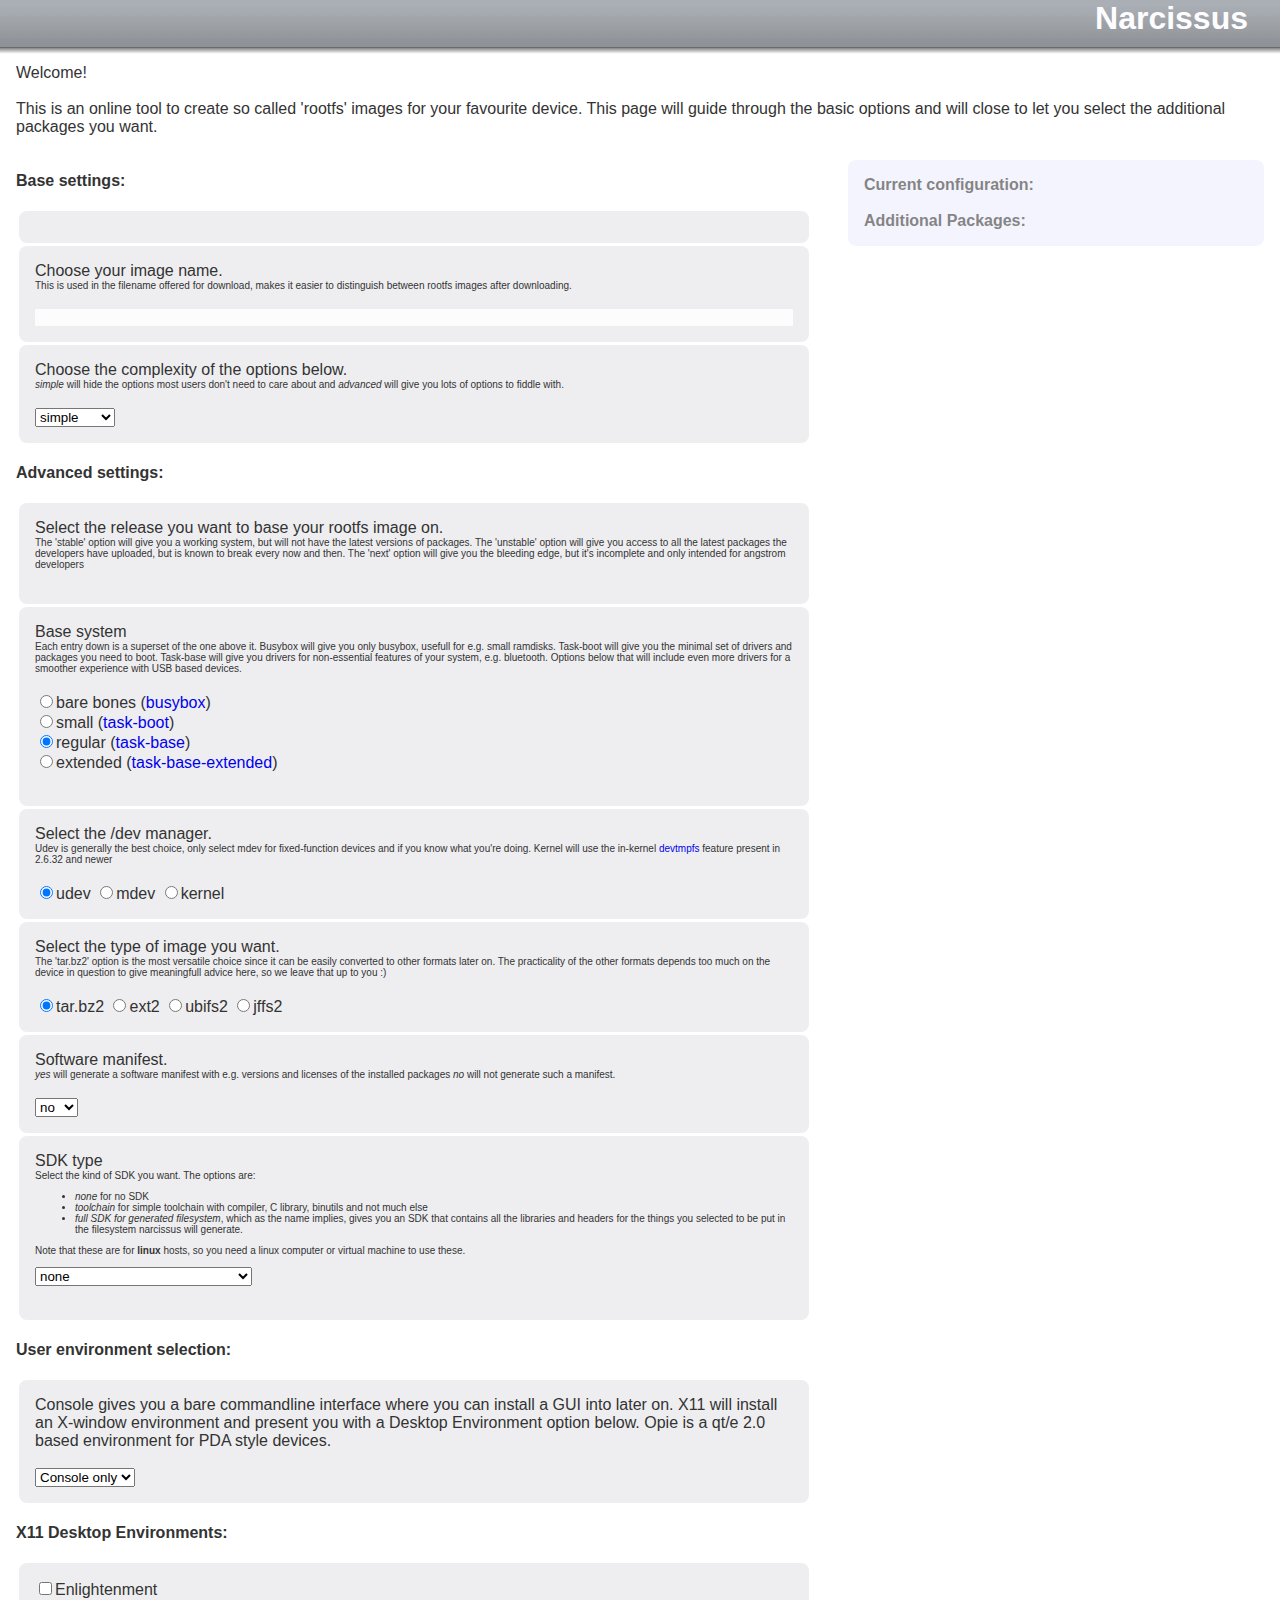
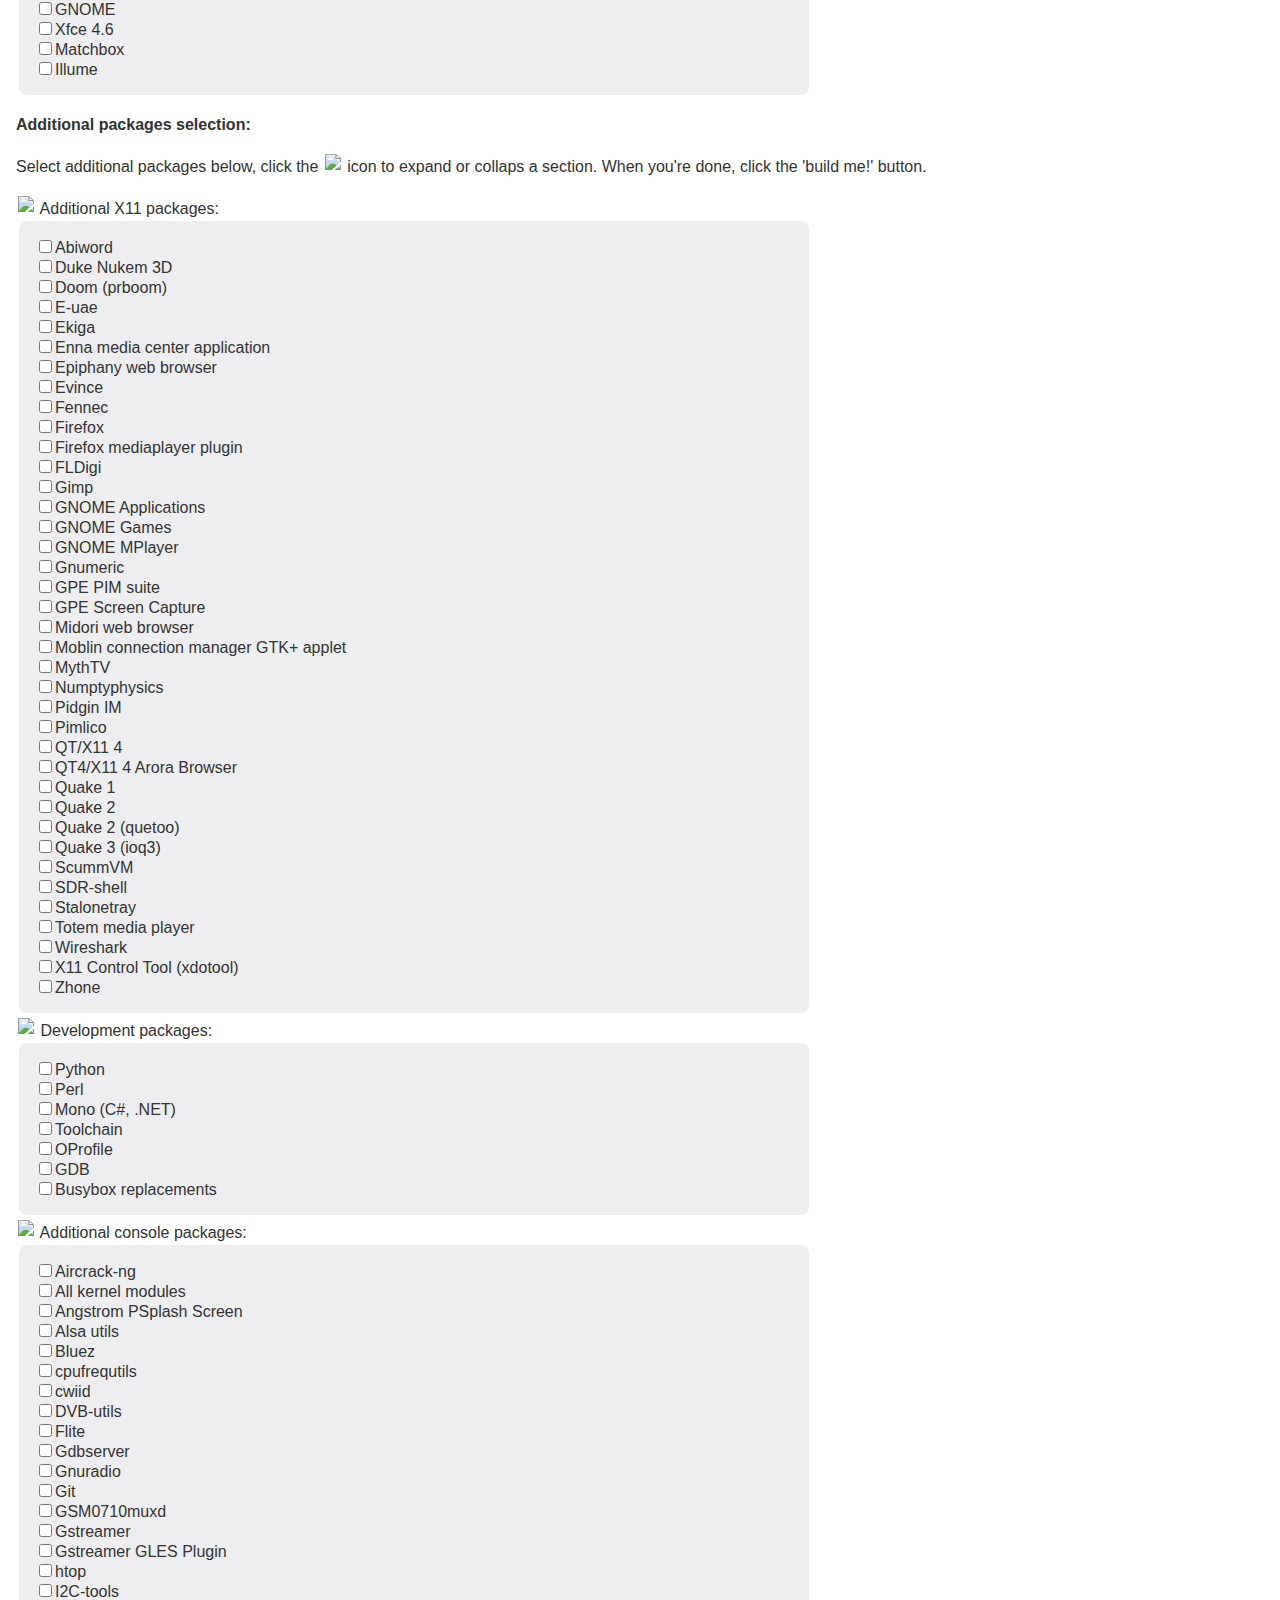
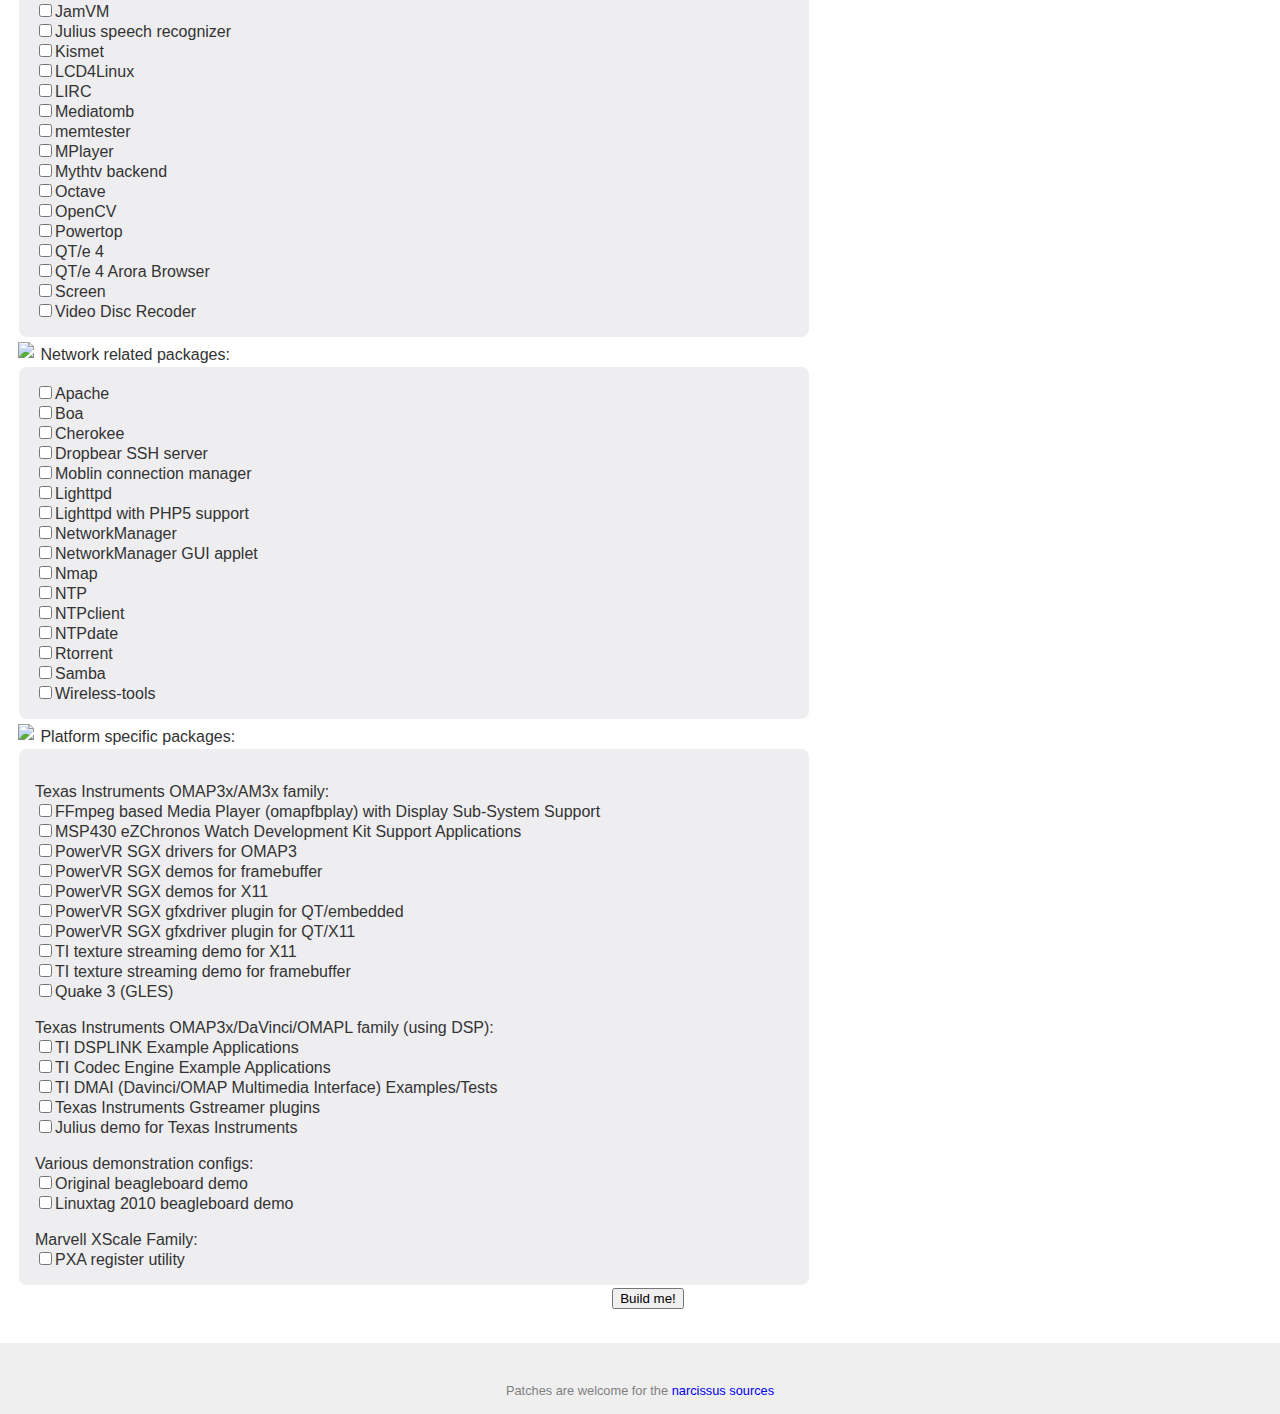
==== index.html @ 5f60667f "narcissus: Add xdotool and ti-msp430-chronos-apps, + include in demo image" ====
<html>
<head>
<link rel="stylesheet" type="text/css" title="dominion" href="css/dominion.css" media="screen" />

<title>Narcissus - Online image builder for the angstrom distribution</title>
<script language="javascript" type="text/javascript" src="scripts/js/MochiKit.js"></script>
<script language="javascript" type="text/javascript" src="scripts/js/narcissus.js"></script>
<script language="javascript" type="text/javascript" src="scripts/js/jquery-1.4.2.min.js"></script>
<script language="javascript" type="text/javascript" src="scripts/js/webtoolkit.md5.js"></script>

</head>
<body onLoad="initForm();"><div id="summary"></div><form name="entry_form" onsubmit="javascript:configureImage(); toggleVisibility('buildbutton'); return false">
	<div id="header"><h1>Narcissus</h1></div>
	<div class="wrapper">
	<div id="settings">
		<div id="welcomedialog">
			Welcome!<br/><br/>This is an online tool to create so called 'rootfs' images for your favourite device. This page will guide through the basic options and will close to let you select the additional packages you want.<br/><br/>
		</div>
		<br/><b>Base settings:</b><br/><br/>
		<div id="machinedialog" class="nblock">
		</div>
		<div id='imagename' class="nblock">
			Choose your image name.<br/><font size="-2">This is used in the filename offered for download, makes it easier to distinguish between rootfs images after downloading.</font><br/><br/>
			<input type="text" name="name" id="name" class="styledinput" onKeyUp="showValues();"/>
		</div>

		<div id="guru" class="nblock">
			Choose the complexity of the options below.<br/><font size="-2"><i>simple</i> will hide the options most users don't need to care about and <i>advanced</i> will give you lots of options to fiddle with.</font><br/><br/>
			<select name="guru" onChange="guruChange(this)">
				<option value="basic">simple</option>
				<option value="hard">advanced</option>
			</select>
		</div>

		<div id="expert">
		<br/><b>Advanced settings:</b><br/><br/>

			<div id="releasedialog" class="nblock">
				Select the release you want to base your rootfs image on.<br/><font size="-2">The 'stable' option will give you a working system, but will not have the latest versions of packages. The 'unstable' option will give you access to all the latest packages the developers have uploaded, but is known to break every now and then. The 'next' option will give you the bleeding edge, but it's incomplete and only intended for angstrom developers</font><br/><br/>
				<div id="releaseconfig"></div>
			</div>
			<div id="basesystemdialog" class="nblock">
				Base system<br/> <font size="-2">Each entry down is a superset of the one above it. Busybox will give you only busybox, usefull for e.g. small ramdisks. Task-boot will give you the minimal set of drivers and packages you need to boot. Task-base will give you drivers for non-essential features of your system, e.g. bluetooth. Options below that will include even more drivers for a smoother experience with USB based devices.</font><br/><br/>
                <input type="radio" name="pkg" value="busybox">bare bones (<a href='http://www.angstrom-distribution.org/repo/?pkgname=busybox' target='foo'>busybox</a>)<br/>
                <input type="radio" name="pkg" value="task-boot">small (<a href='http://www.angstrom-distribution.org/repo/?pkgname=task-boot' target='foo'>task-boot</a>)<br/>
                <input type="radio" name="pkg" value="task-base" checked="checked">regular (<a href='http://www.angstrom-distribution.org/repo/?pkgname=task-base' target='foo'>task-base</a>)<br/>
                <input type="radio" name="pkg" value="task-base-extended">extended (<a href='http://www.angstrom-distribution.org/repo/?pkgname=task-base-extended' target='foo'>task-base-extended</a>)<br/>
                <br/>
			</div>

			<div id='devman' class="nblock">
				Select the /dev manager.<br/><font size="-2">Udev is generally the best choice, only select mdev for fixed-function devices and if you know what you're doing. Kernel will use the in-kernel <a href='http://lwn.net/Articles/330985/'>devtmpfs</a> feature present in 2.6.32 and newer</font><br/><br/>
				<input name="devmanager" type="radio" checked="checked" value="udev">udev
				<input name="devmanager" type="radio" value="busybox-mdev">mdev
				<input name="devmanager" type="radio" value=" ">kernel
				<br/>
			</div>

			<div id='imagetypebox' class="nblock">
                Select the type of image you want.<br/><font size="-2">The 'tar.bz2' option is the most versatile choice since it can be easily converted to other formats later on. The practicality of the other formats depends too much on the device in question to give meaningfull advice here, so we leave that up to you :)</font><br/><br/>
				<input name="imagetype" type="radio" checked="checked" value="tbz2">tar.bz2
				<input name="imagetype" type="radio" value="ext2">ext2
				<input name="imagetype" type="radio" value="ubifs">ubifs2
				<input name="imagetype" type="radio" value="jffs2">jffs2
				<br/>
			</div>

			<div id="manifestchoice" class="nblock">
			Software manifest.<br/><font size="-2"><i>yes</i> will generate a software manifest with e.g. versions and licenses of the installed packages <i>no</i> will not generate such a manifest.</font><br/><br/>
			<select name="manifest">
				<option value="no">no</option>
				<option value="yes">yes</option>
			</select>
			</div>
            
            <div id="sdk" class="nblock">
            SDK type<br/>
            <font size="-2">Select the kind of SDK you want. The options are:
                <ul><li><i>none</i> for no SDK</li>
                    <li><i>toolchain</i> for simple toolchain with compiler, C library, binutils and not much else</li>
                    <li><i>full SDK for generated filesystem</i>, which as the name implies, gives you an SDK that contains all the libraries and headers for the things you selected to be put in the filesystem narcissus will generate.</li>
                </ul>Note that these are for <b>linux</b> hosts, so you need a linux computer or virtual machine to use these.<br/><br/></font>
            <select name="SDK" onChange="sdkChange(this)">
				<option value="no">none</option>
				<option value="toolchain">simple toolchain</option>
                <option value="sdk">full SDK for generated filesystem</option>
			</select><br/><br/>
            <div id="sdkhost" style="display:none">
                SDK hostsystem<br/><font size="-2">Select the host system the SDK is going to run on, currenly only Intel (and AMD, VIA, etc) architectures are supported. If you are unsure, choose the 32bit option.</font><br/><br/>
                <select name="sdkarch">
                    <option value="intel32">32bit Intel</option>
                    <option value="intel64">64bit Intel</option>
                </select>
            </div>
            </div>
			
		</div>

	</div>

<div id="packageblock">
		<div id='environment'>
			<br/><b>User environment selection:</b><br/><br/>
			<div class="nblock">Console gives you a bare commandline interface where you can install a GUI into later on. X11 will install an X-window environment and present you with a Desktop Environment option below. Opie is a qt/e 2.0 based environment for PDA style devices.<br/><br/>
			<select name="environment" onChange="environmentChange(this)">
				<option value="">Console only</option>
				<option value="">X11</option>
				<option value="task-opie-base task-opie-base-applets task-opie-base-inputmethods task-opie-base-apps task-opie-base-settings task-opie-base-decorations task-opie-base-styles task-opie-base-pim task-opie-extra-settings task-opie-bluetooth task-opie-irda">Opie</option>
			</select>
			</div>
			<div id='x11_wm_block'>
				<br/><b>X11 Desktop Environments:</b><br/><br/>
				<div  class="nblock">
					<input type="checkbox" name="wm" value="angstrom-x11-base-depends angstrom-gpe-task-base e-wm e-wm-config-standard e-wm-config-default">Enlightenment<br/>
					<input type="checkbox" name="wm" value="angstrom-task-gnome shadow bash">GNOME<br/>
					<input type="checkbox" name="wm" value="task-xfce46-base task-xfce46-extras shadow">Xfce 4.6<br/>
					<input type="checkbox" name="wm" value="angstrom-x11-base-depends angstrom-gpe-task-base">Matchbox<br/>
					<input type="checkbox" name="wm" value="angstrom-x11-base-depends angstrom-gpe-task-base e-wm e-wm-config-illume">Illume<br/>
				</div>
			</div>
		</div>
		
<br/><b>Additional packages selection:</b><br/><br/>
	Select additional packages below, click the <img src='img/expand.gif'> icon to expand or collaps a section. When you're done, click the 'build me!' button.<br/>

	<br/>
	<div id='x11_packages_block'>
	<img src='img/expand.gif' onClick="toggleVisibility('x11_packages');"> Additional X11 packages:<br/>
		<div id='x11_packages' class="nblock">
			<input type="checkbox" name="x11_packages" value="abiword">Abiword<br/>
			<input type="checkbox" name="x11_packages" value="duke3d">Duke Nukem 3D<br/>
			<input type="checkbox" name="x11_packages" value="prboom">Doom (prboom)<br/>
			<input type="checkbox" name="x11_packages" value="e-uae">E-uae<br/>
			<input type="checkbox" name="x11_packages" value="ekiga">Ekiga<br/>
			<input type="checkbox" name="x11_packages" value="enna">Enna media center application<br/>
			<input type="checkbox" name="x11_packages" value="epiphany">Epiphany web browser<br/>
			<input type="checkbox" name="x11_packages" value="evince">Evince<br/>
			<input type="checkbox" name="x11_packages" value="fennec">Fennec<br/>
			<input type="checkbox" name="x11_packages" value="firefox">Firefox<br/>
			<input type="checkbox" name="x11_packages" value="gecko-mediaplayer-firefox-hack">Firefox mediaplayer plugin<br/>
			<input type="checkbox" name="x11_packages" value="fldigi">FLDigi<br/>
			<input type="checkbox" name="x11_packages" value="gimp">Gimp<br/>
			<input type="checkbox" name="x11_packages" value="task-gnome-apps">GNOME Applications<br/>
			<input type="checkbox" name="x11_packages" value="gnome-games">GNOME Games<br/>
			<input type="checkbox" name="x11_packages" value="gnome-mplayer">GNOME MPlayer<br/>	
			<input type="checkbox" name="x11_packages" value="gnumeric">Gnumeric<br/>
			<input type="checkbox" name="x11_packages" value="task-gpe-pim">GPE PIM suite<br/>
			<input type="checkbox" name="x11_packages" value="gpe-scap">GPE Screen Capture<br/>
			<input type="checkbox" name="x11_packages" value="midori">Midori web browser<br/>
			<input type="checkbox" name="x11_packages" value="connman-gnome">Moblin connection manager GTK+ applet<br/>
			<input type="checkbox" name="x11_packages" value="mythtv mythtv-frontend">MythTV<br/>
			<input type="checkbox" name="x11_packages" value="numptyphysics">Numptyphysics<br/>
			<input type="checkbox" name="x11_packages" value="pidgin">Pidgin IM<br/>
			<input type="checkbox" name="x11_packages" value="contacts dates tasks">Pimlico<br/>
			<input type="checkbox" name="x11_packages" value="qt4-demos qt4-plugin-imageformat-jpeg qt4-plugin-imageformat-svg">QT/X11 4<br/>
			<input type="checkbox" name="x11_packages" value="arora">QT4/X11 4 Arora Browser<br/>
			<input type="checkbox" name="x11_packages" value="sdlquake">Quake 1<br/>
			<input type="checkbox" name="x11_packages" value="quake2">Quake 2<br/>
			<input type="checkbox" name="x11_packages" value="quetoo">Quake 2 (quetoo)<br/>
			<input type="checkbox" name="x11_packages" value="ioquake3">Quake 3 (ioq3)<br/>
			<input type="checkbox" name="x11_packages" value="scummvm">ScummVM<br/>
			<input type="checkbox" name="x11_packages" value="sdrshell">SDR-shell<br/>
			<input type="checkbox" name="x11_packages" value="stalonetray">Stalonetray<br/>
			<input type="checkbox" name="x11_packages" value="totem">Totem media player<br/>
			<input type="checkbox" name="x11_packages" value="wireshark">Wireshark<br/>
			<input type="checkbox" name="x11_packages" value="xdotool">X11 Control Tool (xdotool)<br/>
			<input type="checkbox" name="x11_packages" value="zhone frameworkd">Zhone<br/>
		</div>
	</div>

	<img src='img/expand.gif' onClick="toggleVisibility('devel');"> Development packages:<br/>
	<div id='devel' class="nblock">
		<input type="checkbox" name="devel" value="python-core python-modules">Python<br/>
		<input type="checkbox" name="devel" value="perl perl-modules">Perl<br/>
		<input type="checkbox" name="devel" value="mono mono-mcs">Mono (C#, .NET)<br/>
		<input type="checkbox" name="devel" value="task-native-sdk">Toolchain<br/>
		<input type="checkbox" name="devel" value="oprofile">OProfile<br/>
		<input type="checkbox" name="devel" value="gdb gdbserver">GDB<br/>
		<input type="checkbox" name="devel" value="task-proper-tools">Busybox replacements<br/>
	</div>

	<img src='img/expand.gif' onClick="toggleVisibility('console_packages');"> Additional console packages:<br/>
	<div id='console_packages' class="nblock">
		<input type="checkbox" name="console_packages" value="aircrack-ng">Aircrack-ng<br/>
		<input type="checkbox" name="console_packages" value="kernel-modules">All kernel modules<br/>
		<input type="checkbox" name="console_packages" value="psplash-angstrom">Angstrom PSplash Screen<br/>
		<input type="checkbox" name="console_packages" value="alsa-utils-alsamixer alsa-utils-aplay alsa-utils-amixer alsa-utils-aconnect alsa-utils-iecset alsa-utils-speakertest alsa-utils-aseqnet alsa-utils-aseqdump alsa-utils-alsaconf alsa-utils-alsactl">Alsa utils<br/>
		<input type="checkbox" name="console_packages" value="bluez-utils">Bluez<br/>
		<input type="checkbox" name="console_packages" value="cpufrequtils">cpufrequtils<br/>
		<input type="checkbox" name="console_packages" value="cwiid">cwiid<br/>
		<input type="checkbox" name="console_packages" value="dvb-azap dvb-tzap dvb-czap dvb-szap dvb-scan wscan dvbstream dvbtune">DVB-utils<br/>
		<input type="checkbox" name="console_packages" value="flite libflite-cmu-us-kal1">Flite<br/>
		<input type="checkbox" name="console_packages" value="gdbserver">Gdbserver<br/>
		<input type="checkbox" name="console_packages" value="gnuradio">Gnuradio<br/>
		<input type="checkbox" name="console_packages" value="git">Git<br/>
		<input type="checkbox" name="console_packages" value="gsm0710muxd">GSM0710muxd<br/>
		<input type="checkbox" name="console_packages" value="gst-plugins-bad-meta gst-plugins-base-meta gst-plugins-good-meta gst-plugins-ugly-meta ">Gstreamer<br/>
		<input type="checkbox" name="console_packages" value="gst-plugin-gles">Gstreamer GLES Plugin<br/>
		<input type="checkbox" name="console_packages" value="htop">htop<br/>
		<input type="checkbox" name="console_packages" value="i2c-tools">I2C-tools<br/>
		<input type="checkbox" name="console_packages" value="jamvm">JamVM<br/>
		<input type="checkbox" name="console_packages" value="julius">Julius speech recognizer<br/>
		<input type="checkbox" name="console_packages" value="kismet">Kismet<br/>
		<input type="checkbox" name="console_packages" value="lcd4linux">LCD4Linux<br/>
		<input type="checkbox" name="console_packages" value="lirc">LIRC<br/>
		<input type="checkbox" name="console_packages" value="mediatomb">Mediatomb<br/>
		<input type="checkbox" name="console_packages" value="memtester">memtester<br/>
		<input type="checkbox" name="console_packages" value="mplayer">MPlayer<br/>
		<input type="checkbox" name="console_packages" value="mythtv-backend">Mythtv backend<br/>
		<input type="checkbox" name="console_packages" value="octave">Octave<br/>
		<input type="checkbox" name="console_packages" value="opencv-samples">OpenCV<br/>
		<input type="checkbox" name="console_packages" value="powertop">Powertop<br/>
		<input type="checkbox" name="console_packages" value="qt4-embedded-demos qt4-embedded-plugin-gfxdriver-gfxvnc qt4-embedded-plugin-gfxdriver-gfxtransformed qt4-embedded qt4-embedded-fonts qt4-embedded-plugin-imageformat-svg qt4-embedded-plugin-imageformat-jpeg">QT/e 4<br/>
		<input type="checkbox" name="console_packages" value="arora-e">QT/e 4 Arora Browser<br/>
		<input type="checkbox" name="console_packages" value="screen">Screen<br/>
		<input type="checkbox" name="console_packages" value="vdr">Video Disc Recoder<br/>
	</div>

	<img src='img/expand.gif' onClick="toggleVisibility('network_packages');"> Network related packages:<br/>
	<div id='network_packages' class="nblock">
		<input type="checkbox" name="network_packages" value="apache2">Apache<br/>
		<input type="checkbox" name="network_packages" value="boa">Boa<br/>
		<input type="checkbox" name="network_packages" value="cherokee">Cherokee<br/>
		<input type="checkbox" name="network_packages" value="dropbear">Dropbear SSH server<br/>
		<input type="checkbox" name="network_packages" value="connman">Moblin connection manager<br/>
		<input type="checkbox" name="network_packages" value="lighttpd">Lighttpd<br/>
		<input type="checkbox" name="network_packages" value="lighttpd lighttpd-module-fastcgi php-cgi">Lighttpd with PHP5 support<br/>
		<input type="checkbox" name="network_packages" value="networkmanager networkmanager-openvpn">NetworkManager<br/>
		<input type="checkbox" name="network_packages" value="network-manager-applet">NetworkManager GUI applet<br/>
		<input type="checkbox" name="network_packages" value="nmap">Nmap<br/>
		<input type="checkbox" name="network_packages" value="ntp">NTP<br/>
		<input type="checkbox" name="network_packages" value="ntpclient">NTPclient<br/>
		<input type="checkbox" name="network_packages" value="ntpdate">NTPdate<br/>
		<input type="checkbox" name="network_packages" value="rtorrent">Rtorrent<br/>
		<input type="checkbox" name="network_packages" value="samba">Samba<br/>
		<input type="checkbox" name="network_packages" value="wireless-tools">Wireless-tools<br/>
	</div>

	<img src='img/expand.gif' onClick="toggleVisibility('platform_packages');"> Platform specific packages:<br/>
	<div id='platform_packages' class="nblock">

	<br/>Texas Instruments OMAP3x/AM3x family:<br/>
		<input type="checkbox" name="platform_packages" value="omapfbplay">FFmpeg based Media Player (omapfbplay) with Display Sub-System Support<br/>
		<input type="checkbox" name="platform_packages" value="ti-msp430-chronos-apps">MSP430 eZChronos Watch Development Kit Support Applications<br/>
		<input type="checkbox" name="platform_packages" value="libgles-omap3">PowerVR SGX drivers for OMAP3<br/>
		<input type="checkbox" name="platform_packages" value="libgles-omap3-rawdemos">PowerVR SGX demos for framebuffer<br/>
		<input type="checkbox" name="platform_packages" value="libgles-omap3-x11demos">PowerVR SGX demos for X11<br/>
		<input type="checkbox" name="platform_packages" value="qt4-embedded-plugin-gfxdriver-gfxpvregl">PowerVR SGX gfxdriver plugin for QT/embedded<br/>
		<input type="checkbox" name="platform_packages" value="qt4-plugin-graphicssystems-glgraphicssystem">PowerVR SGX gfxdriver plugin for QT/X11<br/>
		<input type="checkbox" name="platform_packages" value="bc-cube-x11">TI texture streaming demo for X11<br/>
		<input type="checkbox" name="platform_packages" value="bc-cube-fb">TI texture streaming demo for framebuffer<br/>
		<input type="checkbox" name="platform_packages" value="quake3-pandora-gles libgles-omap3">Quake 3 (GLES)<br/>

	<br/>Texas Instruments OMAP3x/DaVinci/OMAPL family (using DSP):<br/>
		<input type="checkbox" name="platform_packages" value="ti-dsplink-examples">TI DSPLINK Example Applications<br/>
		<input type="checkbox" name="platform_packages" value="ti-codec-engine-examples">TI Codec Engine Example Applications<br/>
		<input type="checkbox" name="platform_packages" value="ti-dmai-apps ti-dmai-tests">TI DMAI (Davinci/OMAP Multimedia Interface) Examples/Tests<br/>
		<input type="checkbox" name="platform_packages" value="gstreamer-ti">Texas Instruments Gstreamer plugins<br/>
		<input type="checkbox" name="platform_packages" value="ti-julius-demo">Julius demo for Texas Instruments<br/>

	<br/>Various demonstration configs:<br/>
		<input type="checkbox" name="platform_packages" value="task-beagleboard-demo psplash-angstrom">Original beagleboard demo<br/>
		<input type="checkbox" name="platform_packages" value="shadow bash psplash-angstrom task-base-extended angstrom-task-gnome gstreamer-ti libgles-omap3-x11wsegl bc-cube-x11 mplayer omapfbplay cpufrequtils htop powertop ntpdate libgles-omap3-x11demos abiword gnumeric epiphany memtester kernel-modules epiphany midori firefox gnome-mplayer gecko-mediaplayer-firefox-hack gpe-scap gst-plugin-gles alsa-utils-alsamixer alsa-utils-aplay alsa-utils-amixer alsa-utils-aconnect alsa-utils-iecset alsa-utils-speakertest alsa-utils-aseqnet alsa-utils-aseqdump alsa-utils-alsaconf alsa-utils-alsactl ti-msp430-chronos-apps">Linuxtag 2010 beagleboard demo<br/>

	<br/>Marvell XScale Family:<br/>
		<input type="checkbox" name="platform_packages" value="pxaregs">PXA register utility<br/>

	</div>

</div>

<div id="buildbutton">
<center><input type="submit" value="Build me!"/></center></form>
</div>

<div class="summaryblock">
	<b>Current configuration:</b><br/>
	<span id="results"></span><br/>
	<b>Additional Packages:</b><br/><span id="additional_packages"></span>
</div>

<br clear='all'/>
<div id="beverage"></div>
<div id="pkg_progress"></div>
<div id="image_link"></div>
<div id="configure_progress"></div>
<div id="image_progress"></div>
<div id="imgstatus"></div>
<div class="push"></div>
</div>
<div id="footer"><br/><br/>Patches are welcome for the <a href="http://gitorious.org/angstrom/narcissus">narcissus sources</a><br/></div>
</body>

<script>
$(":checkbox, :radio").click(showValues);
$("select").change(showValues);
//showValues();
</script>

</html>
---- css/dominion.css ----
html, body
{
  margin: 0;
  padding: 0;
  background-color: #ffffff;
  font-family: verdana, helvetica, sans-serif;
  color: #333333;
}

a {
	text-decoration: none;
}

div.code {
	border: 1px dotted #7893a9;
	margin: 2px;
	padding: 2px;
	background: #eeeeee;
	white-space: pre;
	width:99%;
	clear: both;
}

h3 {
  	font-size: 14px;
  	padding: 0px 5px;
  	background-color: #7893a9;
} 

img {
	border: none;
	padding: 2px;
}

span.next {
	float: right;
} 
  
span.last {
	float: left;
}
div.spacer {
	clear: both;
	padding: 2px;
}

/* Z-index of #mask must lower than #boxes .window */
#mask {
  position:absolute;
  z-index:9000;
  background-color:#000;
  display:none;
}
  
#boxes .window {
  position:absolute;
  display:none;
  z-index:9001;
  padding:20px;
}


/* Customize your modal window here, you can add background image too */
#boxes #dialog {
  background-color:#fff;
}

#beneden {
  	position: absolute;
	bottom: 10;
}

div.nblock {
    margin: 3px;
    padding: 1em;
    background: #eeeef0;
    width: 60%;
    clear: left;
    -moz-border-radius-topleft: 8px;
    -webkit-border-top-left-radius: 8px;
    -moz-border-radius-topright: 8px;
    -webkit-border-top-right-radius: 8px;
    -moz-border-radius-bottomleft: 8px;
    -webkit-border-bottom-left-radius: 8px;
    -moz-border-radius-bottomright: 8px;
    -webkit-border-bottom-right-radius: 8px;
}

.styledinput {
    border: none 0px transparent;
    rbackground-color:transparent;
    width: 100%;
    _display:inline;
    opacity: 0.8;
}

div.summaryblock {
    position: absolute;
    right: 1em;
    top: 10em; 
    padding: 1em;
    background: #eeeeff;
    width: 30%;
    clear: left;
    -moz-border-radius-topleft: 8px;
    -webkit-border-top-left-radius: 8px;
    -moz-border-radius-topright: 8px;
    -webkit-border-top-right-radius: 8px;
    -moz-border-radius-bottomleft: 8px;
    -webkit-border-bottom-left-radius: 8px;
    -moz-border-radius-bottomright: 8px;
    -webkit-border-bottom-right-radius: 8px;
    opacity: 0.6;
}

#header
{
  background-image: url("images/top-bg.png");
  background-repeat: repeat-x;
  margin: 0;
  padding: 0;
  height: 64px;
  overflow: hidden;
}

#header h1
{
  text-align: right;
  margin: 0;
  color: #fdfdff;
  text-shadow: #000 2px 2px -5px;
  padding-right: 1em;
}

#footer
{
  text-align: center;
  font-size: 0.8em;
  clear: both;
  color: grey;
  background:#efefef;
  padding: 10px;
  margin-bottom: -16px;
  height: 4em;
}

.wrapper {
    min-height: 100%;
    height: auto !important;
    height: 100%;
    margin: 0 auto -4em; /* the bottom margin is the negative value of the footer's height */
	padding-left: 1em;
}

.push {
  height: 4em;
}
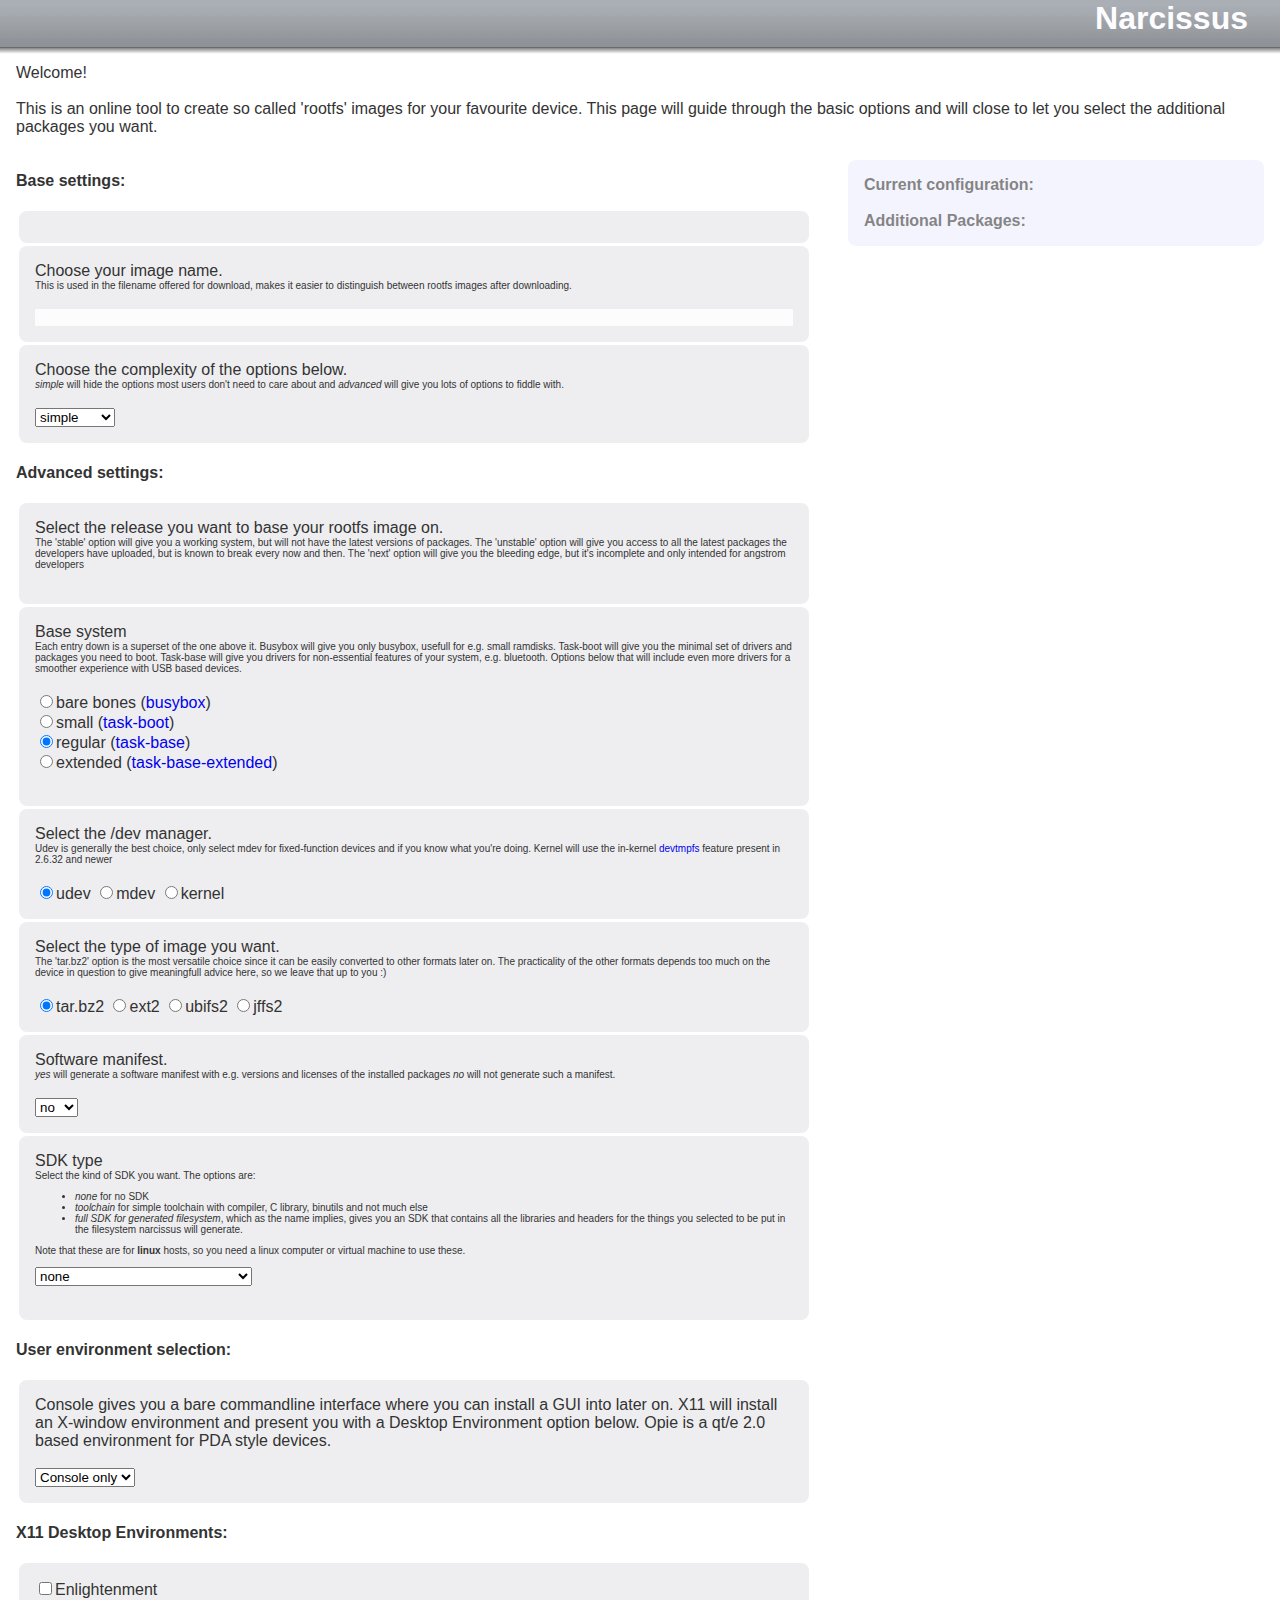
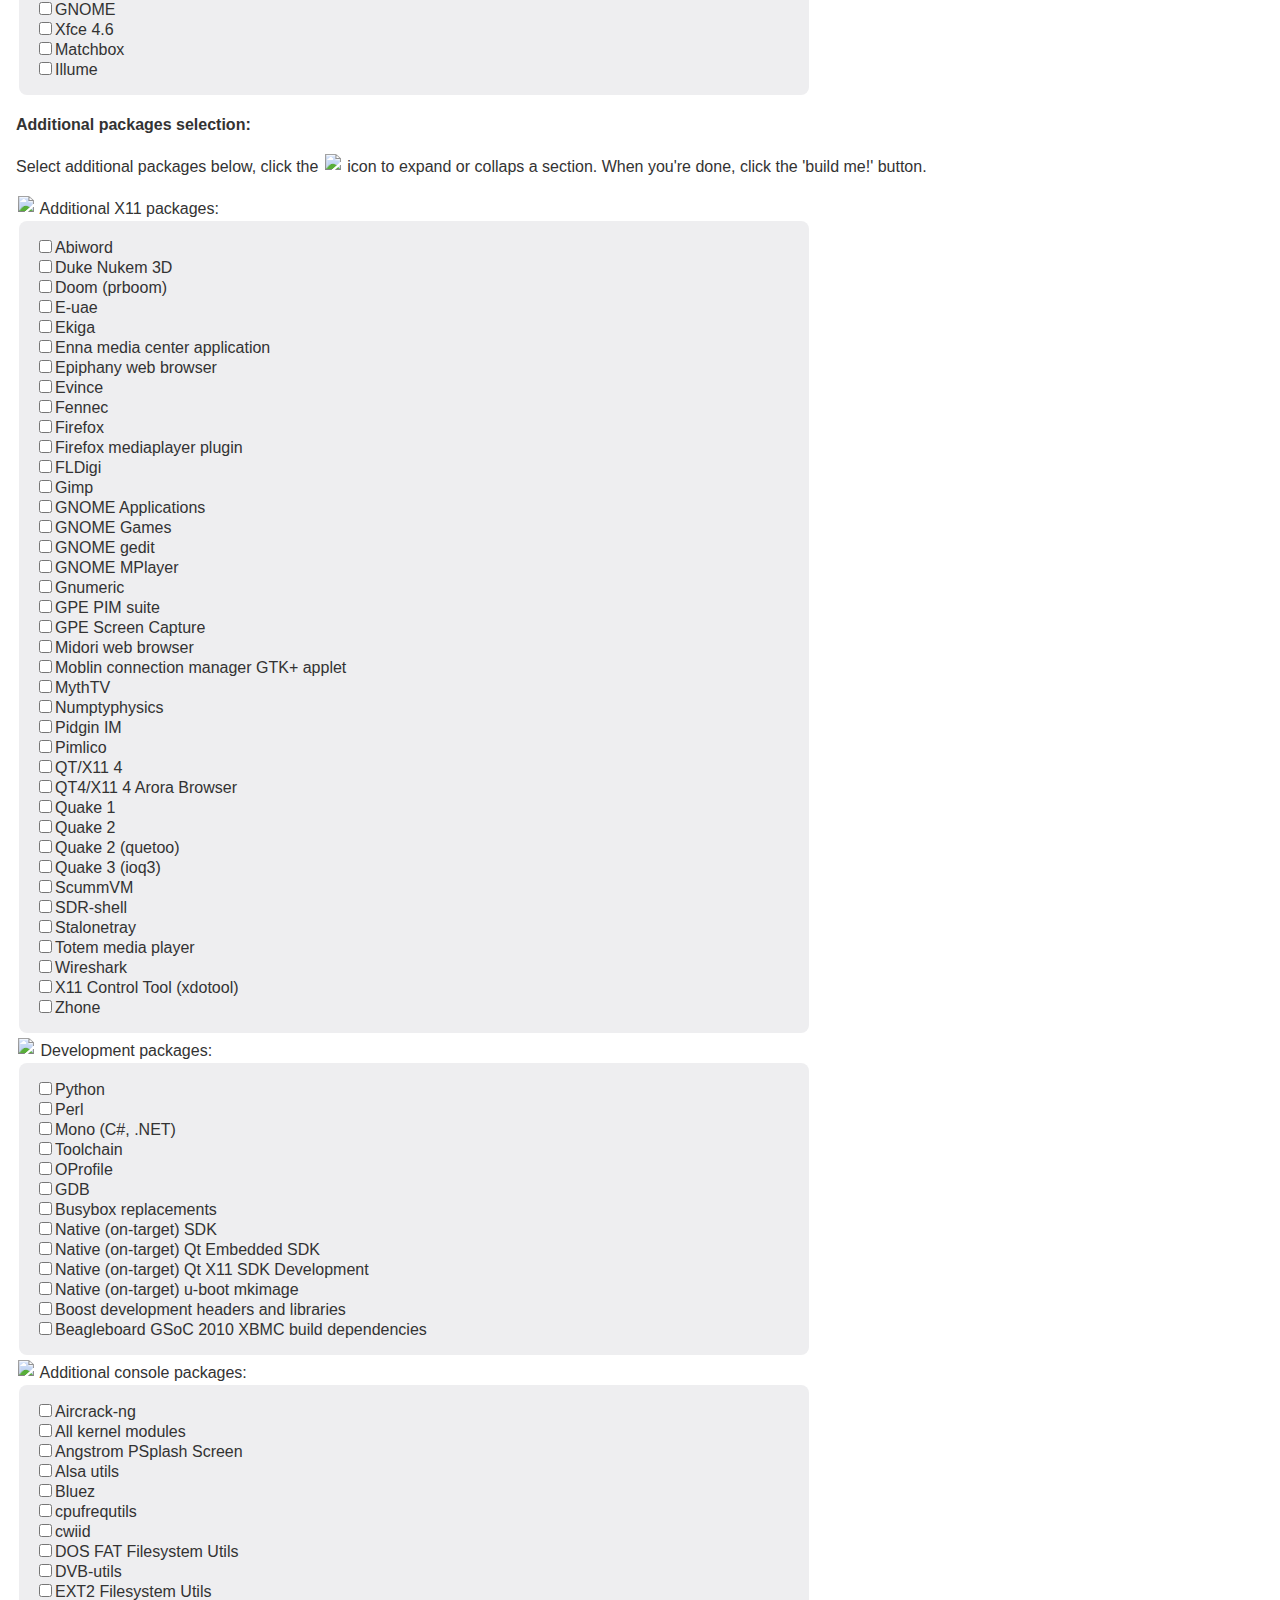
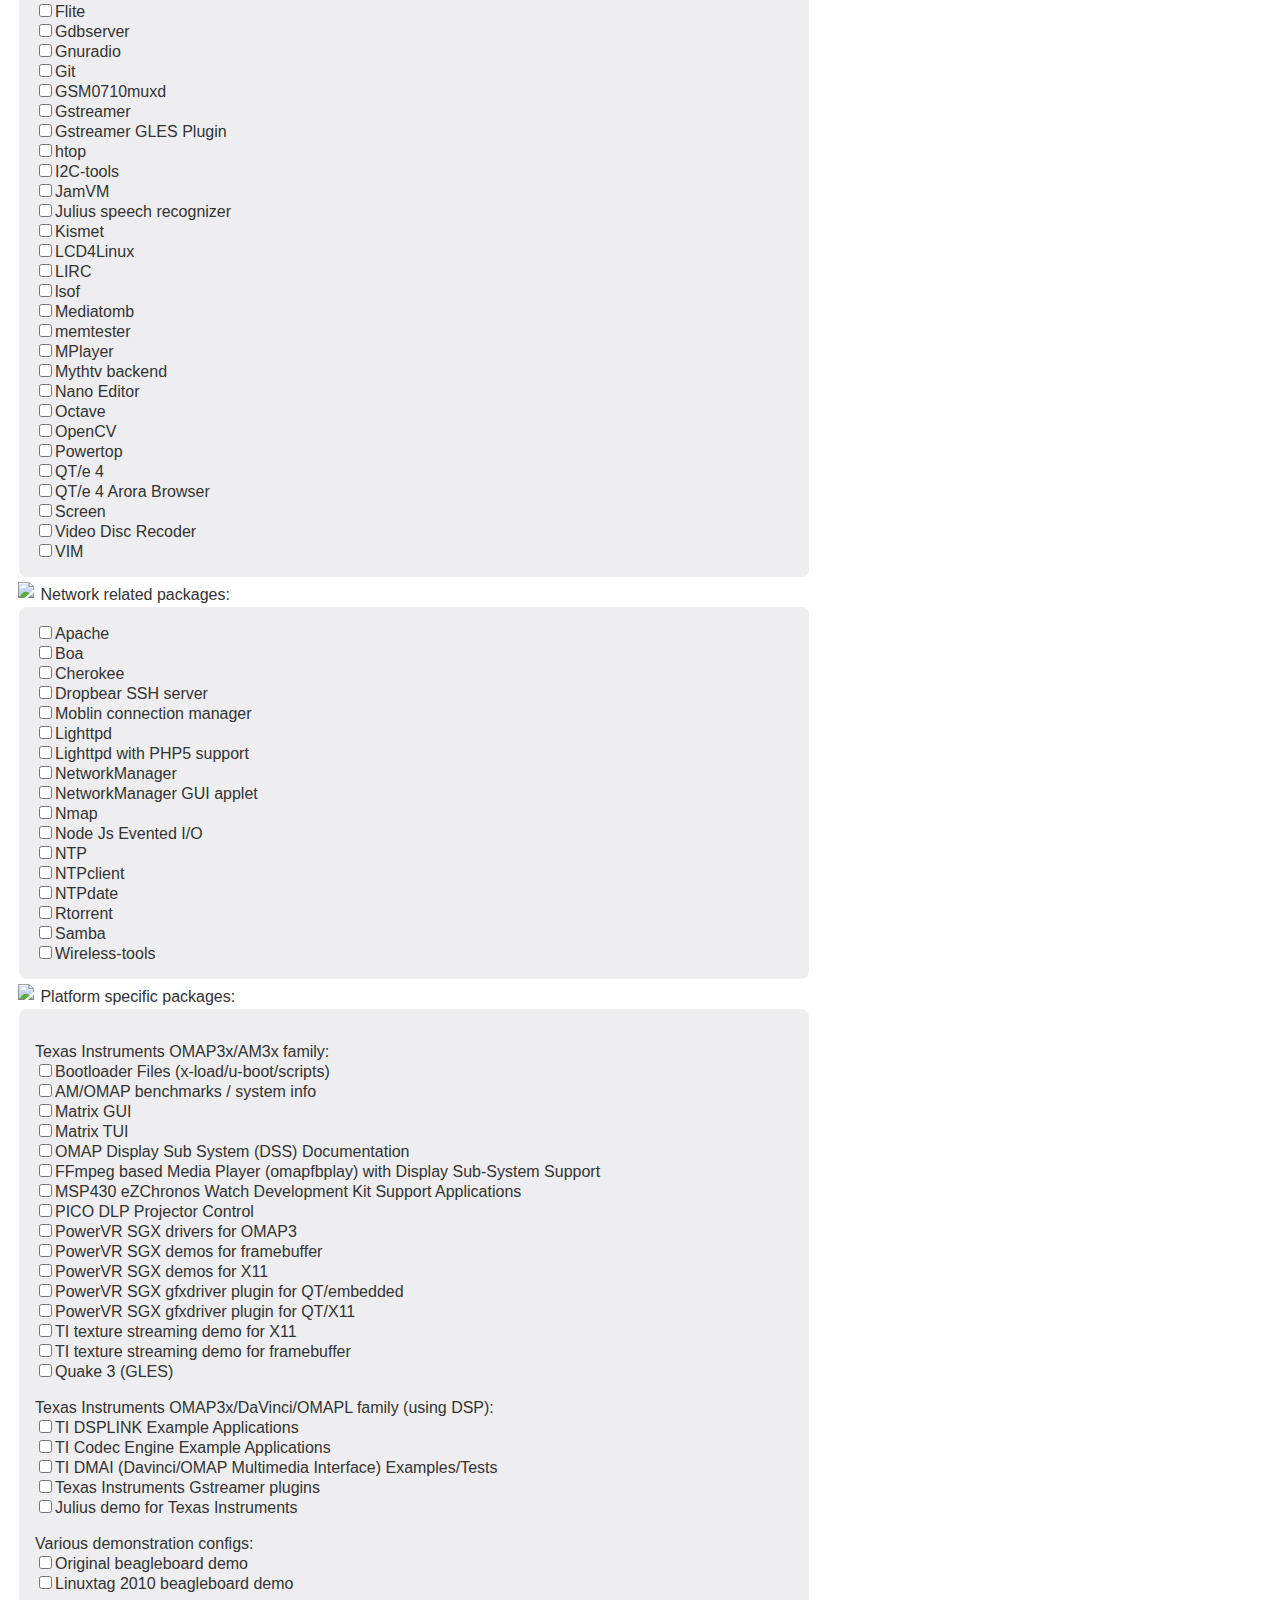
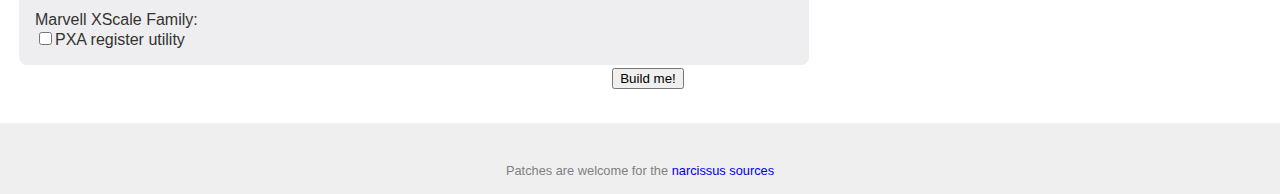
==== commit 0198d541: "narcissus: add more XBMC stuff" ====
--- a/index.html
+++ b/index.html
@@ -142,6 +142,7 @@
 			<input type="checkbox" name="x11_packages" value="gimp">Gimp<br/>
 			<input type="checkbox" name="x11_packages" value="task-gnome-apps">GNOME Applications<br/>
 			<input type="checkbox" name="x11_packages" value="gnome-games">GNOME Games<br/>
+			<input type="checkbox" name="x11_packages" value="gedit">GNOME gedit<br/>
 			<input type="checkbox" name="x11_packages" value="gnome-mplayer">GNOME MPlayer<br/>	
 			<input type="checkbox" name="x11_packages" value="gnumeric">Gnumeric<br/>
 			<input type="checkbox" name="x11_packages" value="task-gpe-pim">GPE PIM suite<br/>
@@ -152,7 +153,7 @@
 			<input type="checkbox" name="x11_packages" value="numptyphysics">Numptyphysics<br/>
 			<input type="checkbox" name="x11_packages" value="pidgin">Pidgin IM<br/>
 			<input type="checkbox" name="x11_packages" value="contacts dates tasks">Pimlico<br/>
-			<input type="checkbox" name="x11_packages" value="qt4-demos qt4-plugin-imageformat-jpeg qt4-plugin-imageformat-svg">QT/X11 4<br/>
+			<input type="checkbox" name="x11_packages" value="qt4-demos qt4-plugin-imageformat-jpeg qt4-plugin-imageformat-svg qt-x11-qvfb">QT/X11 4<br/>
 			<input type="checkbox" name="x11_packages" value="arora">QT4/X11 4 Arora Browser<br/>
 			<input type="checkbox" name="x11_packages" value="sdlquake">Quake 1<br/>
 			<input type="checkbox" name="x11_packages" value="quake2">Quake 2<br/>
@@ -177,6 +178,12 @@
 		<input type="checkbox" name="devel" value="oprofile">OProfile<br/>
 		<input type="checkbox" name="devel" value="gdb gdbserver">GDB<br/>
 		<input type="checkbox" name="devel" value="task-proper-tools">Busybox replacements<br/>
+		<input type="checkbox" name="devel" value="task-native-sdk">Native (on-target) SDK <br/>
+		<input type="checkbox" name="devel" value="task-qte-toolchain-target qt4-tools qmake2 qt4-embedded-mkspecs">Native (on-target) Qt Embedded SDK <br/>
+		<input type="checkbox" name="devel" value="qt4-x11-free-gles-dev">Native (on-target) Qt X11 SDK Development<br/>
+		<input type="checkbox" name="devel" value="u-boot-mkimage">Native (on-target) u-boot mkimage<br/>
+		<input type="checkbox" name="devel" value="boost-dev">Boost development headers and libraries<br/>
+		<input type="checkbox" name="devel" value="task-native-sdk boost-dev libgles-omap3-dev libsamplerate0-dev liblzo2-dev bzip2-dev libwavpack-dev mpeg2dec-dev libfribidi-dev libpcre-dev libcdio-dev libmodplug-dev flac-dev libsdl-mixer-1.2-dev libsdl-image-1.2-dev alsa-dev enca-dev libxt-dev libxtst-dev libxmu-dev libxinerama-dev curl-dev libmicrohttpd-dev gperf cmake zip git python-devel xdpyinfo openssl-dev pkgconfig-dev libmad-dev">Beagleboard GSoC 2010 XBMC build dependencies<br/>
 	</div>
 
 	<img src='img/expand.gif' onClick="toggleVisibility('console_packages');"> Additional console packages:<br/>
@@ -184,11 +191,13 @@
 		<input type="checkbox" name="console_packages" value="aircrack-ng">Aircrack-ng<br/>
 		<input type="checkbox" name="console_packages" value="kernel-modules">All kernel modules<br/>
 		<input type="checkbox" name="console_packages" value="psplash-angstrom">Angstrom PSplash Screen<br/>
-		<input type="checkbox" name="console_packages" value="alsa-utils-alsamixer alsa-utils-aplay alsa-utils-amixer alsa-utils-aconnect alsa-utils-iecset alsa-utils-speakertest alsa-utils-aseqnet alsa-utils-aseqdump alsa-utils-alsaconf alsa-utils-alsactl">Alsa utils<br/>
+		<input type="checkbox" name="console_packages" value="alsa-utils alsa-utils-alsamixer alsa-utils-aplay alsa-utils-amixer alsa-utils-aconnect alsa-utils-iecset alsa-utils-speakertest alsa-utils-aseqnet alsa-utils-aseqdump alsa-utils-alsaconf alsa-utils-alsactl">Alsa utils<br/>
 		<input type="checkbox" name="console_packages" value="bluez-utils">Bluez<br/>
 		<input type="checkbox" name="console_packages" value="cpufrequtils">cpufrequtils<br/>
 		<input type="checkbox" name="console_packages" value="cwiid">cwiid<br/>
+		<input type="checkbox" name="console_packages" value="dosfstools">DOS FAT Filesystem Utils<br/>
 		<input type="checkbox" name="console_packages" value="dvb-azap dvb-tzap dvb-czap dvb-szap dvb-scan wscan dvbstream dvbtune">DVB-utils<br/>
+		<input type="checkbox" name="console_packages" value="e2fsprogs e2fsprogs-mke2fs">EXT2 Filesystem Utils<br/>
 		<input type="checkbox" name="console_packages" value="flite libflite-cmu-us-kal1">Flite<br/>
 		<input type="checkbox" name="console_packages" value="gdbserver">Gdbserver<br/>
 		<input type="checkbox" name="console_packages" value="gnuradio">Gnuradio<br/>
@@ -203,10 +212,12 @@
 		<input type="checkbox" name="console_packages" value="kismet">Kismet<br/>
 		<input type="checkbox" name="console_packages" value="lcd4linux">LCD4Linux<br/>
 		<input type="checkbox" name="console_packages" value="lirc">LIRC<br/>
+		<input type="checkbox" name="console_packages" value="lsof">lsof<br/>
 		<input type="checkbox" name="console_packages" value="mediatomb">Mediatomb<br/>
 		<input type="checkbox" name="console_packages" value="memtester">memtester<br/>
 		<input type="checkbox" name="console_packages" value="mplayer">MPlayer<br/>
 		<input type="checkbox" name="console_packages" value="mythtv-backend">Mythtv backend<br/>
+		<input type="checkbox" name="console_packages" value="nano">Nano Editor<br/>
 		<input type="checkbox" name="console_packages" value="octave">Octave<br/>
 		<input type="checkbox" name="console_packages" value="opencv-samples">OpenCV<br/>
 		<input type="checkbox" name="console_packages" value="powertop">Powertop<br/>
@@ -214,6 +225,7 @@
 		<input type="checkbox" name="console_packages" value="arora-e">QT/e 4 Arora Browser<br/>
 		<input type="checkbox" name="console_packages" value="screen">Screen<br/>
 		<input type="checkbox" name="console_packages" value="vdr">Video Disc Recoder<br/>
+		<input type="checkbox" name="console_packages" value="vim">VIM<br/>
 	</div>
 
 	<img src='img/expand.gif' onClick="toggleVisibility('network_packages');"> Network related packages:<br/>
@@ -228,6 +240,7 @@
 		<input type="checkbox" name="network_packages" value="networkmanager networkmanager-openvpn">NetworkManager<br/>
 		<input type="checkbox" name="network_packages" value="network-manager-applet">NetworkManager GUI applet<br/>
 		<input type="checkbox" name="network_packages" value="nmap">Nmap<br/>
+		<input type="checkbox" name="network_packages" value="nodejs">Node Js Evented I/O<br/>
 		<input type="checkbox" name="network_packages" value="ntp">NTP<br/>
 		<input type="checkbox" name="network_packages" value="ntpclient">NTPclient<br/>
 		<input type="checkbox" name="network_packages" value="ntpdate">NTPdate<br/>
@@ -240,8 +253,14 @@
 	<div id='platform_packages' class="nblock">
 
 	<br/>Texas Instruments OMAP3x/AM3x family:<br/>
+		<input type="checkbox" name="platform_packages" value="x-load u-boot angstrom-uboot-scripts">Bootloader Files (x-load/u-boot/scripts)<br/>
+		<input type="checkbox" name="platform_packages" value="am-benchmarks am-sysinfo">AM/OMAP benchmarks / system info<br/>
+		<input type="checkbox" name="platform_packages" value="matrix-gui">Matrix GUI<br/>
+		<input type="checkbox" name="platform_packages" value="matrix-tui">Matrix TUI<br/>
+		<input type="checkbox" name="platform_packages" value="omap-dss-doc">OMAP Display Sub System (DSS) Documentation<br/>
 		<input type="checkbox" name="platform_packages" value="omapfbplay">FFmpeg based Media Player (omapfbplay) with Display Sub-System Support<br/>
 		<input type="checkbox" name="platform_packages" value="ti-msp430-chronos-apps">MSP430 eZChronos Watch Development Kit Support Applications<br/>
+		<input type="checkbox" name="platform_packages" value="picodlp-control">PICO DLP Projector Control<br/>
 		<input type="checkbox" name="platform_packages" value="libgles-omap3">PowerVR SGX drivers for OMAP3<br/>
 		<input type="checkbox" name="platform_packages" value="libgles-omap3-rawdemos">PowerVR SGX demos for framebuffer<br/>
 		<input type="checkbox" name="platform_packages" value="libgles-omap3-x11demos">PowerVR SGX demos for X11<br/>
@@ -260,7 +279,7 @@
 
 	<br/>Various demonstration configs:<br/>
 		<input type="checkbox" name="platform_packages" value="task-beagleboard-demo psplash-angstrom">Original beagleboard demo<br/>
-		<input type="checkbox" name="platform_packages" value="shadow bash psplash-angstrom task-base-extended angstrom-task-gnome gstreamer-ti libgles-omap3-x11wsegl bc-cube-x11 mplayer omapfbplay cpufrequtils htop powertop ntpdate libgles-omap3-x11demos abiword gnumeric epiphany memtester kernel-modules epiphany midori firefox gnome-mplayer gecko-mediaplayer-firefox-hack gpe-scap gst-plugin-gles alsa-utils-alsamixer alsa-utils-aplay alsa-utils-amixer alsa-utils-aconnect alsa-utils-iecset alsa-utils-speakertest alsa-utils-aseqnet alsa-utils-aseqdump alsa-utils-alsaconf alsa-utils-alsactl ti-msp430-chronos-apps">Linuxtag 2010 beagleboard demo<br/>
+		<input type="checkbox" name="platform_packages" value="shadow bash psplash-angstrom task-base-extended angstrom-task-gnome ti-dsplink-examples ti-codec-engine-examples ti-dmai-apps gstreamer-ti libgles-omap3-x11wsegl bc-cube-fb bc-cube-x11 mplayer omapfbplay cpufrequtils htop powertop ntpdate libgles-omap3-rawdemos libgles-omap3-x11demos abiword gnumeric epiphany memtester kernel-modules epiphany midori firefox gnome-mplayer gecko-mediaplayer-firefox-hack gpe-scap gst-plugin-gles alsa-utils alsa-utils-alsamixer alsa-utils-aplay alsa-utils-amixer alsa-utils-aconnect alsa-utils-iecset alsa-utils-speakertest alsa-utils-aseqnet alsa-utils-aseqdump alsa-utils-alsaconf alsa-utils-alsactl ti-msp430-chronos-apps git vim screen dosfstools omap-dss-doc gedit lsof matrix-gui matrix-tui am-benchmarks am-sysinfo e2fsprogs e2fsprogs-mke2fs nano nodejs qt4-demos qt4-plugin-imageformat-jpeg qt4-plugin-imageformat-svg qt-x11-qvfb qt4-embedded-demos qt4-embedded-plugin-gfxdriver-gfxvnc qt4-embedded-plugin-gfxdriver-gfxtransformed qt4-embedded qt4-embedded-fonts qt4-embedded-plugin-imageformat-svg qt4-embedded-plugin-imageformat-jpeg arora arora-e task-native-sdk task-qte-toolchain-target qt4-x11-free-gles-dev u-boot-mkimage picodlp-control x-load u-boot angstrom-uboot-scripts">Linuxtag 2010 beagleboard demo<br/>
 
 	<br/>Marvell XScale Family:<br/>
 		<input type="checkbox" name="platform_packages" value="pxaregs">PXA register utility<br/>
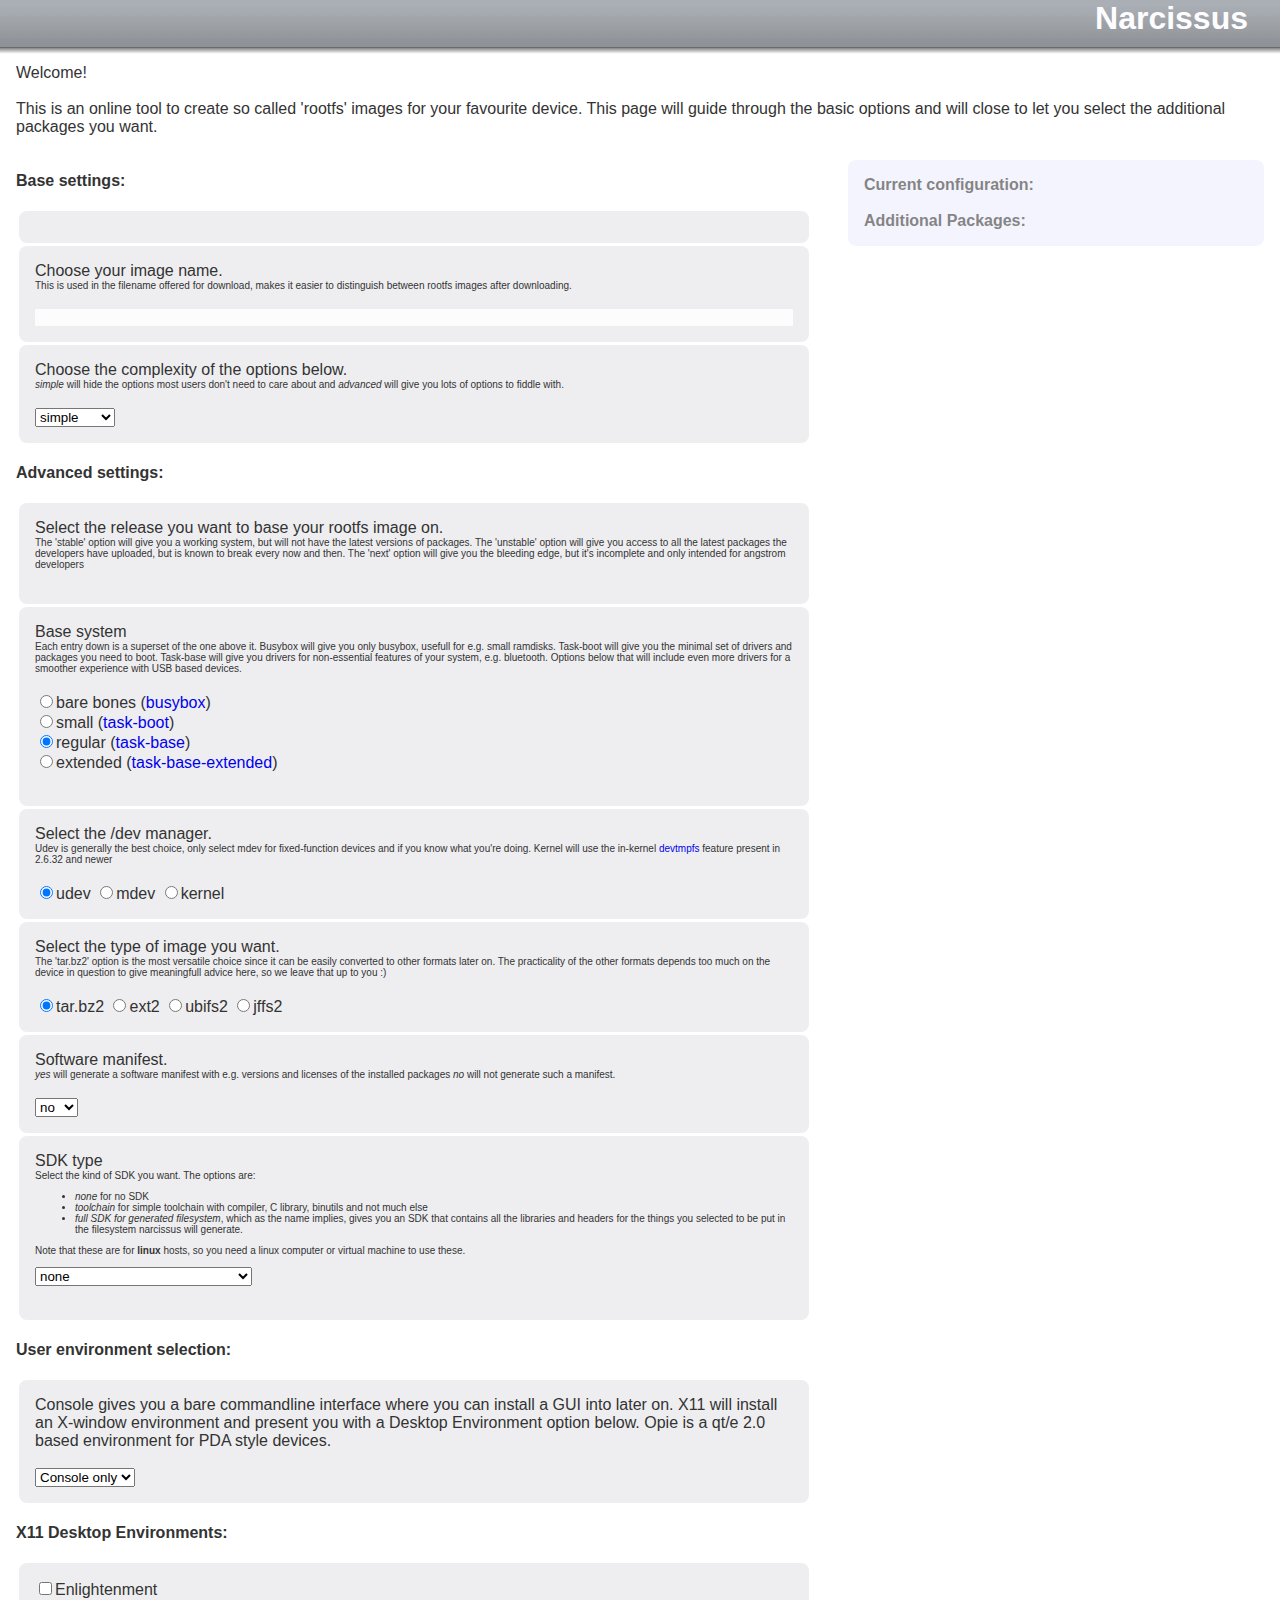
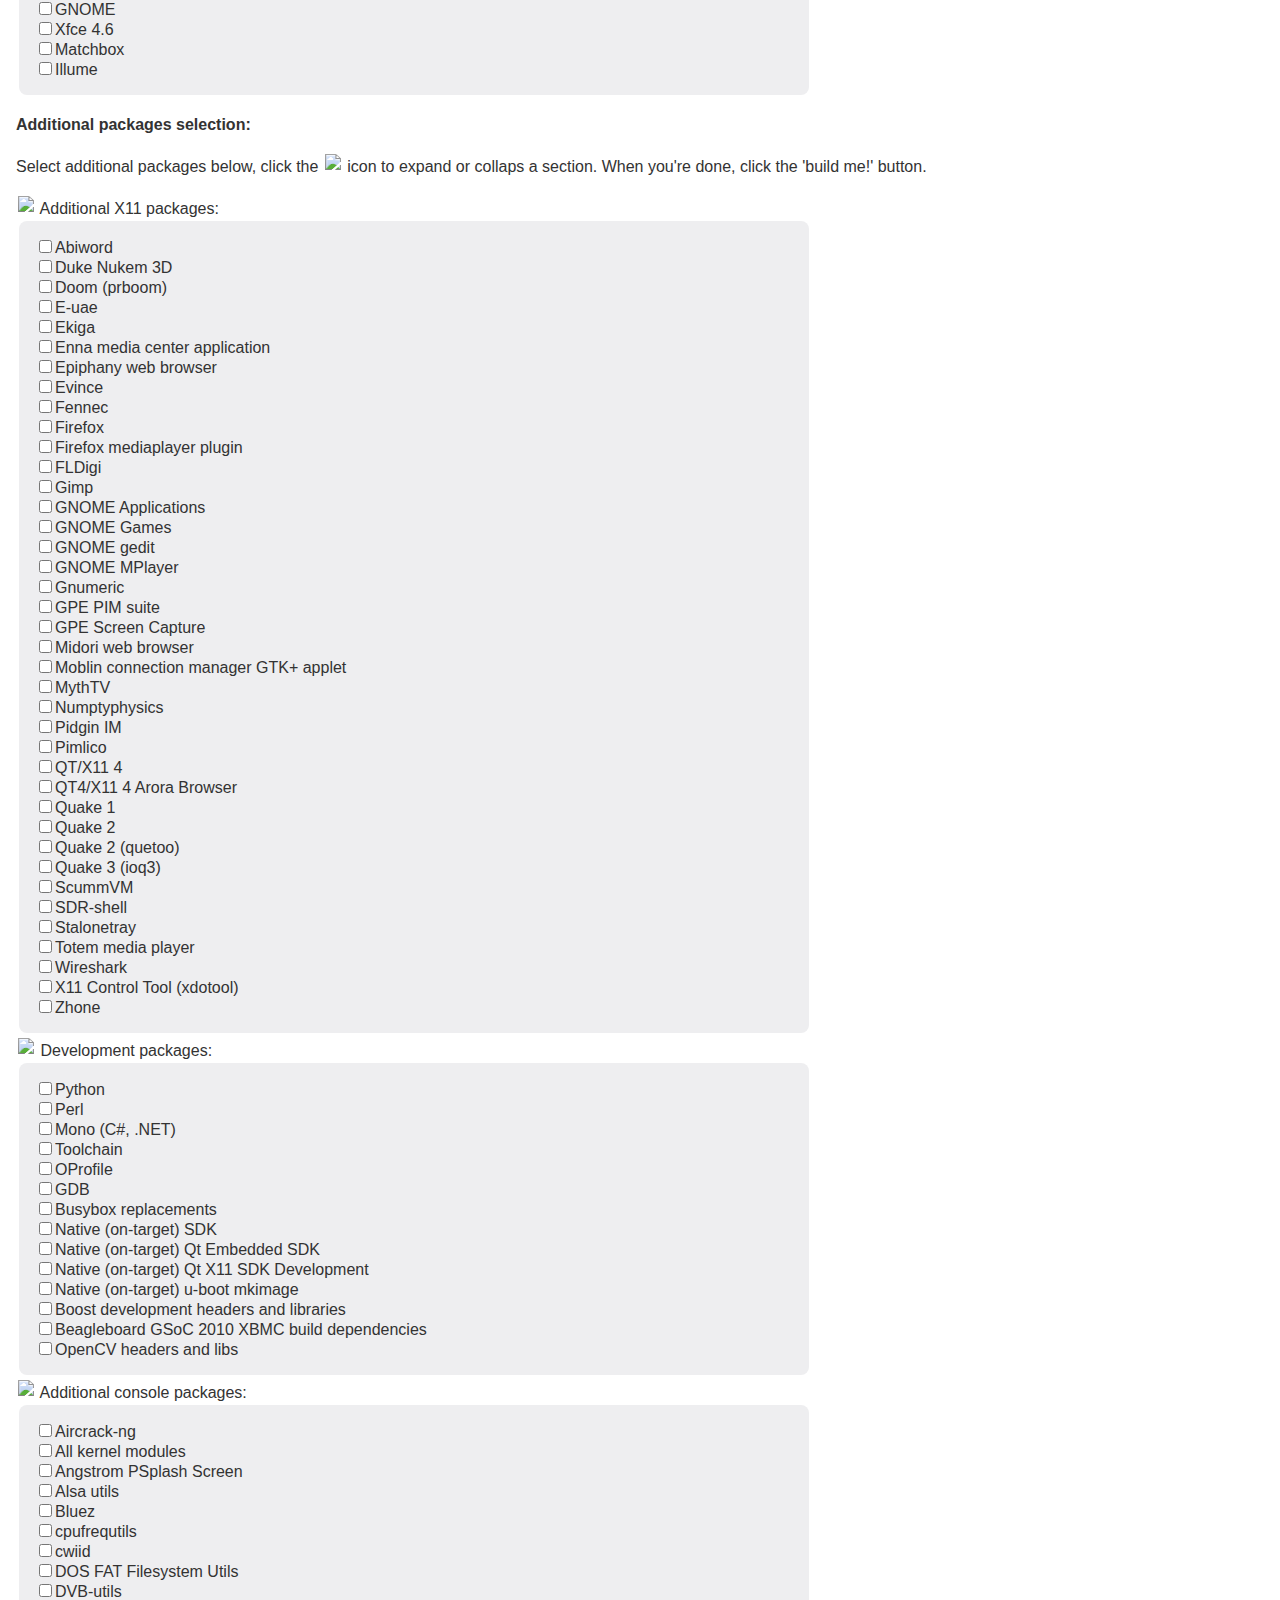
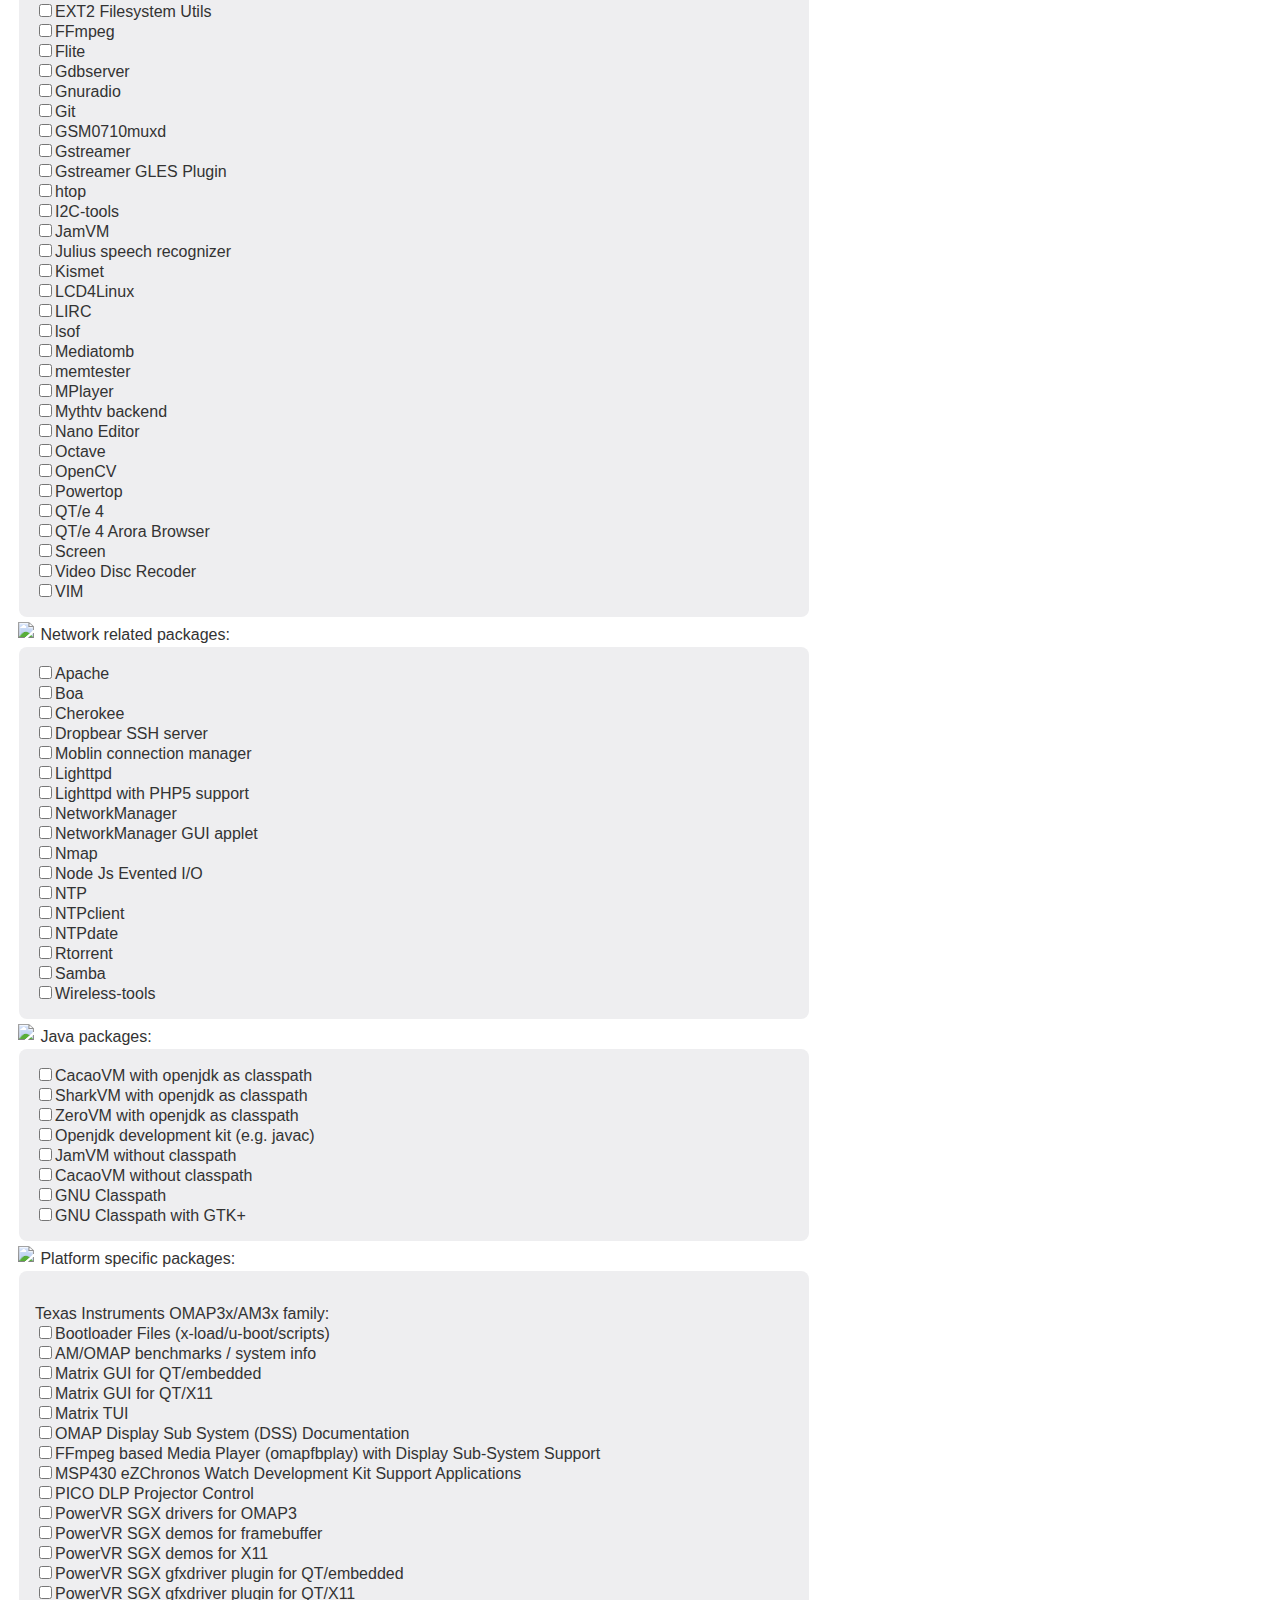
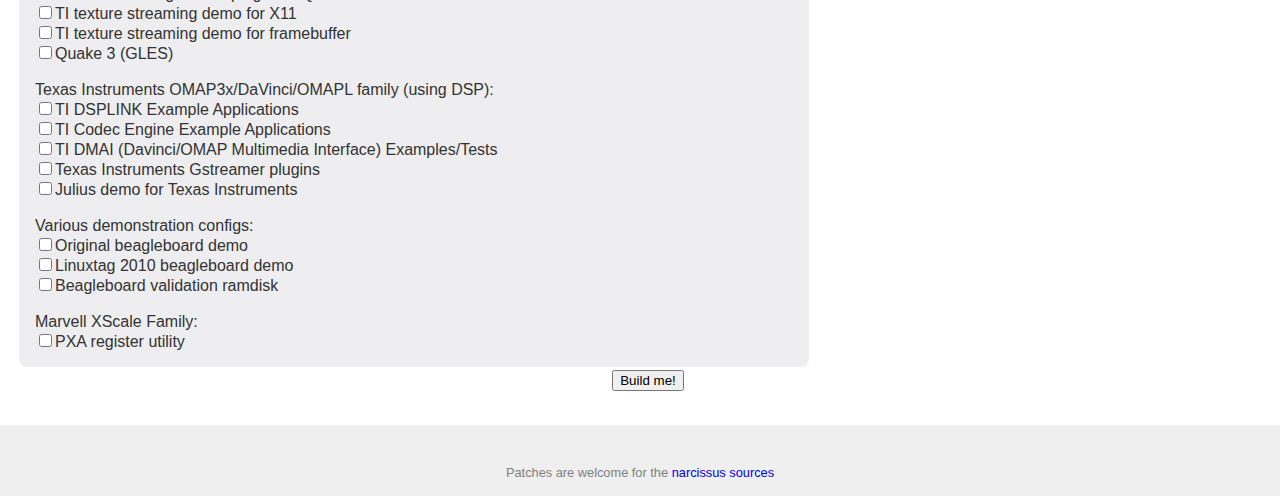
==== commit 0c6e02c6: "narcissus: fix typo" ====
--- a/index.html
+++ b/index.html
@@ -183,7 +183,8 @@
 		<input type="checkbox" name="devel" value="qt4-x11-free-gles-dev">Native (on-target) Qt X11 SDK Development<br/>
 		<input type="checkbox" name="devel" value="u-boot-mkimage">Native (on-target) u-boot mkimage<br/>
 		<input type="checkbox" name="devel" value="boost-dev">Boost development headers and libraries<br/>
-		<input type="checkbox" name="devel" value="task-native-sdk boost-dev libgles-omap3-dev libsamplerate0-dev liblzo2-dev bzip2-dev libwavpack-dev mpeg2dec-dev libfribidi-dev libpcre-dev libcdio-dev libmodplug-dev flac-dev libsdl-mixer-1.2-dev libsdl-image-1.2-dev alsa-dev enca-dev libxt-dev libxtst-dev libxmu-dev libxinerama-dev curl-dev libmicrohttpd-dev gperf cmake zip git python-devel xdpyinfo openssl-dev pkgconfig-dev libmad-dev">Beagleboard GSoC 2010 XBMC build dependencies<br/>
+		<input type="checkbox" name="devel" value="alsa-dev alsa-lib-dev boost-dev bzip2-dev cmake curl-dev dbus-dev enca-dev faad2-dev ffmpeg-dev flac-dev glibc-gconv-ibm850 glibc-charmap-ibm850 git gperf libcdio-dev libfontconfig-dev libfribidi-dev libgles-omap3-dev libjasper-dev liblzo2-dev libmad-dev libmicrohttpd-dev libmms-dev libmodplug-dev libmysqlclient-dev libpcre-dev libsamplerate0-dev libsdl-image-1.2-dev libsdl-mixer-1.2-dev libsmbclient-dev libwavpack-dev libxinerama-dev libxmu-dev libxrandr-dev libxrender-dev libxt-dev libxtst-dev mpeg2dec-dev openssl-dev pkgconfig-dev python-devel task-native-sdk xdpyinfo zip">Beagleboard GSoC 2010 XBMC build dependencies<br/>
+		<input type="checkbox" name="devel" value="opencv-dev opencv-samples-dev">OpenCV headers and libs<br/>
 	</div>
 
 	<img src='img/expand.gif' onClick="toggleVisibility('console_packages');"> Additional console packages:<br/>
@@ -198,6 +199,7 @@
 		<input type="checkbox" name="console_packages" value="dosfstools">DOS FAT Filesystem Utils<br/>
 		<input type="checkbox" name="console_packages" value="dvb-azap dvb-tzap dvb-czap dvb-szap dvb-scan wscan dvbstream dvbtune">DVB-utils<br/>
 		<input type="checkbox" name="console_packages" value="e2fsprogs e2fsprogs-mke2fs">EXT2 Filesystem Utils<br/>
+		<input type="checkbox" name="console_packages" value="ffmpeg">FFmpeg<br/>
 		<input type="checkbox" name="console_packages" value="flite libflite-cmu-us-kal1">Flite<br/>
 		<input type="checkbox" name="console_packages" value="gdbserver">Gdbserver<br/>
 		<input type="checkbox" name="console_packages" value="gnuradio">Gnuradio<br/>
@@ -249,13 +251,26 @@
 		<input type="checkbox" name="network_packages" value="wireless-tools">Wireless-tools<br/>
 	</div>
 
+	<img src='img/expand.gif' onClick="toggleVisibility('java_packages');"> Java packages:<br/>
+	<div id='java_packages' class="nblock">
+		<input type="checkbox" name="console_packages" value="openjdk-6-vm-cacao openjdk-6-jre">CacaoVM with openjdk as classpath<br/>
+		<input type="checkbox" name="console_packages" value="openjdk-6-vm-shark openjdk-6-jre">SharkVM with openjdk as classpath<br/>
+		<input type="checkbox" name="console_packages" value="openjdk-6-vm-zero openjdk-6-jre">ZeroVM with openjdk as classpath<br/>
+		<input type="checkbox" name="console_packages" value="openjdk-6-jdk">Openjdk development kit (e.g. javac)<br/>
+		<input type="checkbox" name="console_packages" value="jamvm">JamVM without classpath<br/>
+		<input type="checkbox" name="console_packages" value="cacao">CacaoVM without classpath<br/>
+		<input type="checkbox" name="console_packages" value="classpath">GNU Classpath<br/>
+		<input type="checkbox" name="console_packages" value="classpath-gtk">GNU Classpath with GTK+<br/>	
+	</div>
+
 	<img src='img/expand.gif' onClick="toggleVisibility('platform_packages');"> Platform specific packages:<br/>
 	<div id='platform_packages' class="nblock">
 
 	<br/>Texas Instruments OMAP3x/AM3x family:<br/>
 		<input type="checkbox" name="platform_packages" value="x-load u-boot angstrom-uboot-scripts">Bootloader Files (x-load/u-boot/scripts)<br/>
 		<input type="checkbox" name="platform_packages" value="am-benchmarks am-sysinfo">AM/OMAP benchmarks / system info<br/>
-		<input type="checkbox" name="platform_packages" value="matrix-gui">Matrix GUI<br/>
+		<input type="checkbox" name="platform_packages" value="matrix-gui-e">Matrix GUI for QT/embedded<br/>
+		<input type="checkbox" name="platform_packages" value="matrix-gui">Matrix GUI for QT/X11<br/>
 		<input type="checkbox" name="platform_packages" value="matrix-tui">Matrix TUI<br/>
 		<input type="checkbox" name="platform_packages" value="omap-dss-doc">OMAP Display Sub System (DSS) Documentation<br/>
 		<input type="checkbox" name="platform_packages" value="omapfbplay">FFmpeg based Media Player (omapfbplay) with Display Sub-System Support<br/>
@@ -280,6 +295,7 @@
 	<br/>Various demonstration configs:<br/>
 		<input type="checkbox" name="platform_packages" value="task-beagleboard-demo psplash-angstrom">Original beagleboard demo<br/>
 		<input type="checkbox" name="platform_packages" value="shadow bash psplash-angstrom task-base-extended angstrom-task-gnome ti-dsplink-examples ti-codec-engine-examples ti-dmai-apps gstreamer-ti libgles-omap3-x11wsegl bc-cube-fb bc-cube-x11 mplayer omapfbplay cpufrequtils htop powertop ntpdate libgles-omap3-rawdemos libgles-omap3-x11demos abiword gnumeric epiphany memtester kernel-modules epiphany midori firefox gnome-mplayer gecko-mediaplayer-firefox-hack gpe-scap gst-plugin-gles alsa-utils alsa-utils-alsamixer alsa-utils-aplay alsa-utils-amixer alsa-utils-aconnect alsa-utils-iecset alsa-utils-speakertest alsa-utils-aseqnet alsa-utils-aseqdump alsa-utils-alsaconf alsa-utils-alsactl ti-msp430-chronos-apps git vim screen dosfstools omap-dss-doc gedit lsof matrix-gui matrix-tui am-benchmarks am-sysinfo e2fsprogs e2fsprogs-mke2fs nano nodejs qt4-demos qt4-plugin-imageformat-jpeg qt4-plugin-imageformat-svg qt-x11-qvfb qt4-embedded-demos qt4-embedded-plugin-gfxdriver-gfxvnc qt4-embedded-plugin-gfxdriver-gfxtransformed qt4-embedded qt4-embedded-fonts qt4-embedded-plugin-imageformat-svg qt4-embedded-plugin-imageformat-jpeg arora arora-e task-native-sdk task-qte-toolchain-target qt4-x11-free-gles-dev u-boot-mkimage picodlp-control x-load u-boot angstrom-uboot-scripts">Linuxtag 2010 beagleboard demo<br/>
+		<input type="checkbox" name="platform_packages" value="dosfstools e2fsprogs e2fsprogs-mke2fs mtd-utils alsa-utils alsa-utils-aplay mplayer memtester evtest i2c-tools cpufrequtils angstrom-uboot-scripts beagleboard-test-scripts nano dropbear">Beagleboard validation ramdisk<br/>
 
 	<br/>Marvell XScale Family:<br/>
 		<input type="checkbox" name="platform_packages" value="pxaregs">PXA register utility<br/>
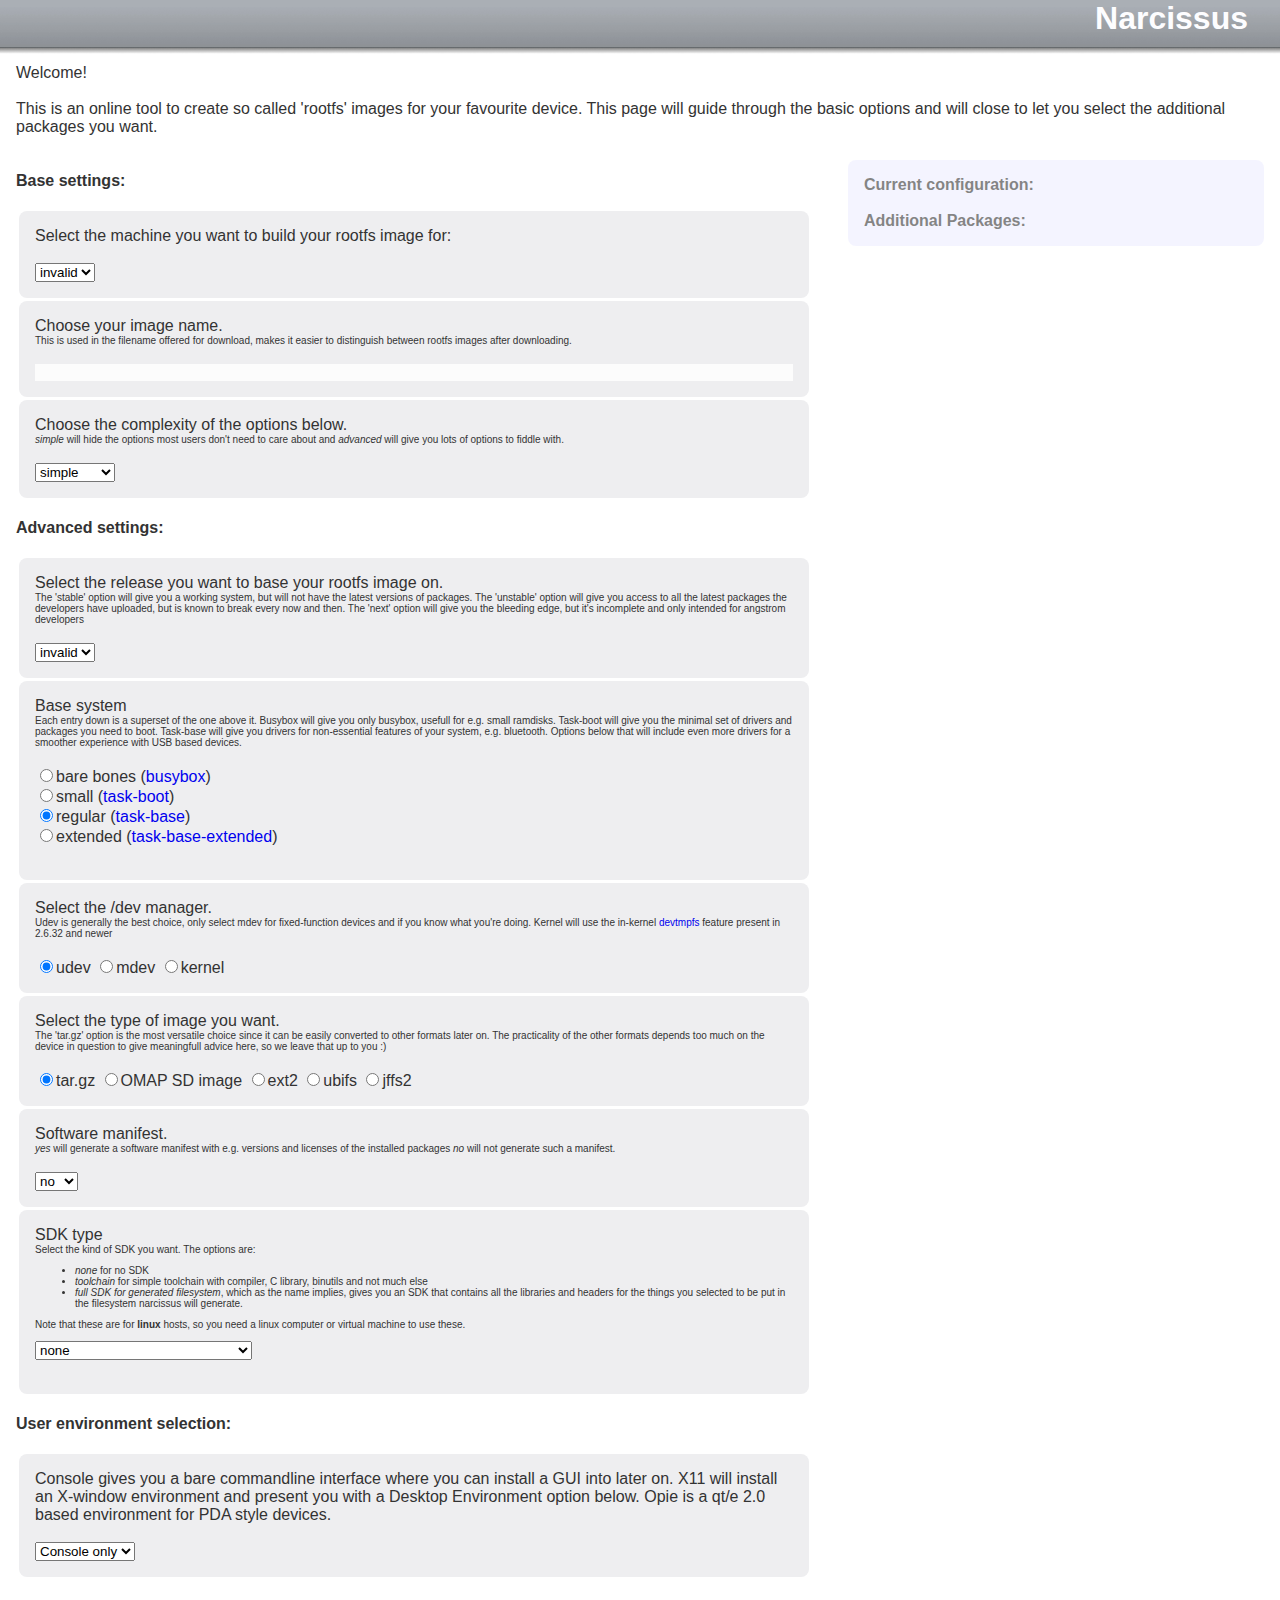
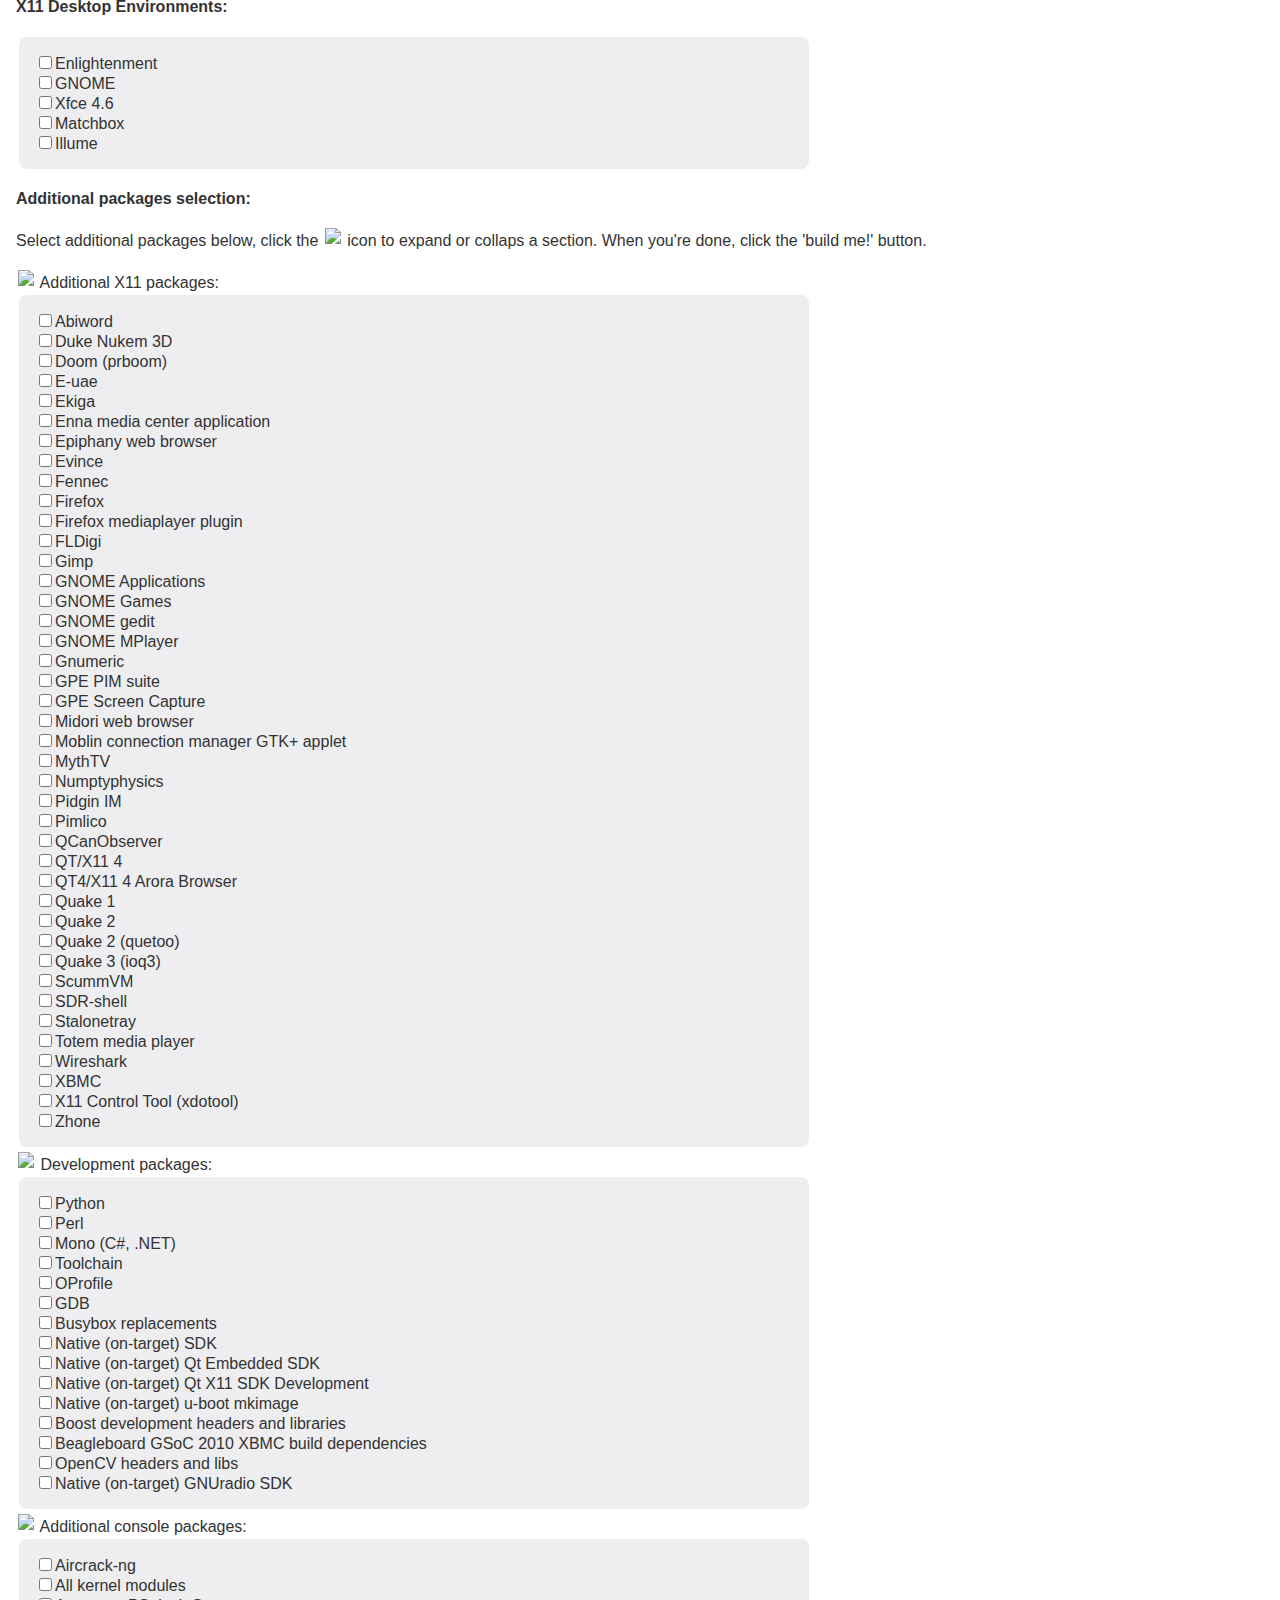
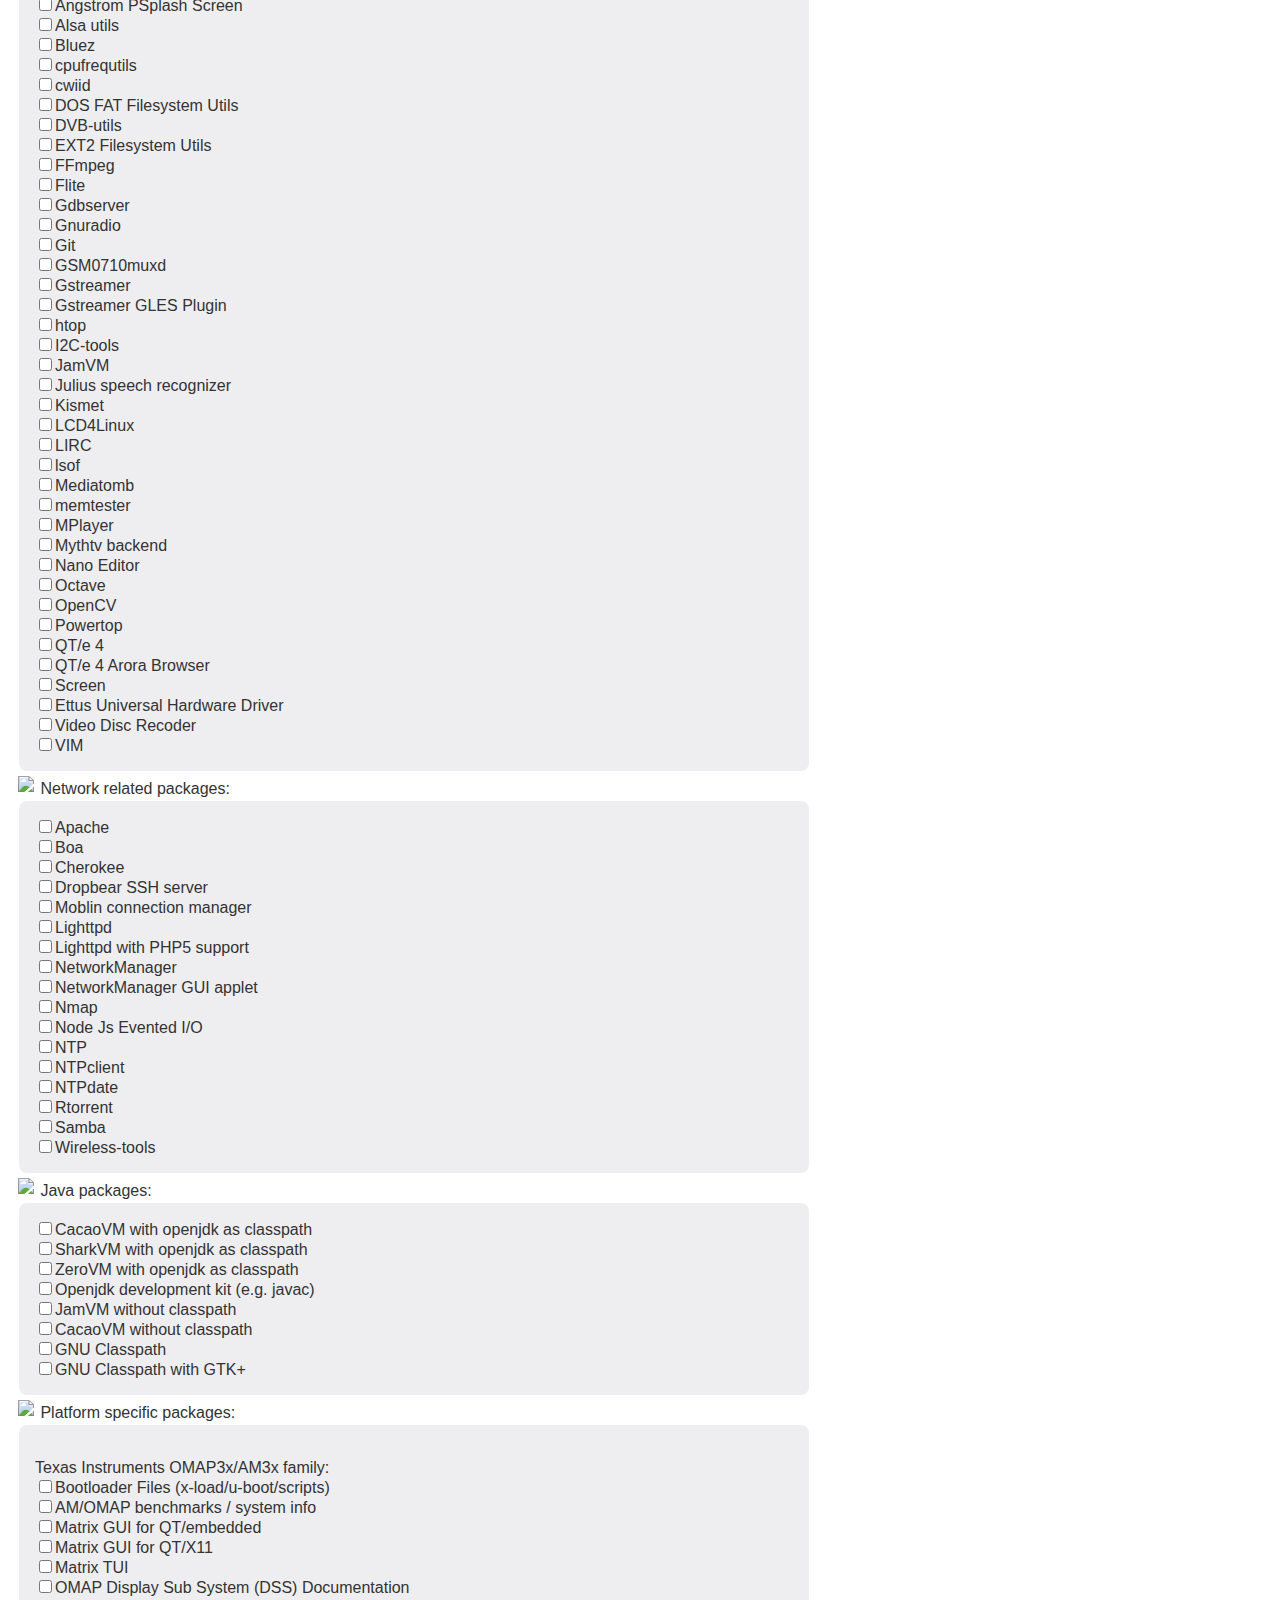
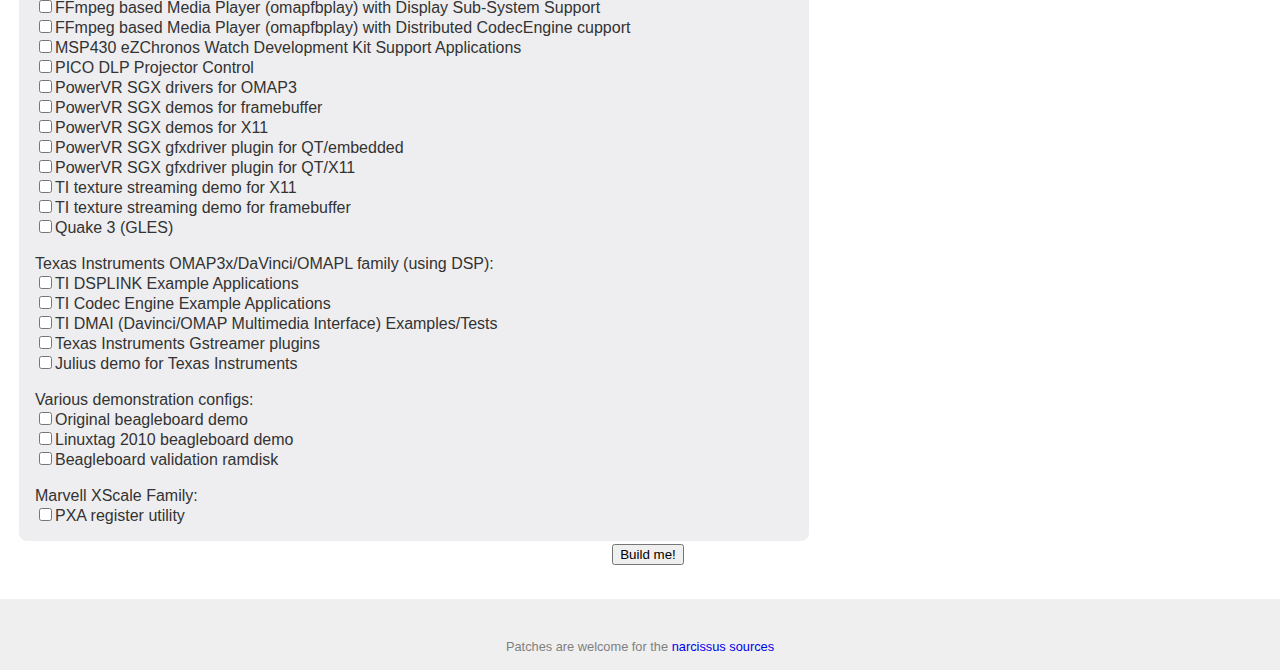
==== commit 9bb005b6: "narcissus: make SD images a seperate image type" ====
--- a/index.html
+++ b/index.html
@@ -5,7 +5,7 @@
 <title>Narcissus - Online image builder for the angstrom distribution</title>
 <script language="javascript" type="text/javascript" src="scripts/js/MochiKit.js"></script>
 <script language="javascript" type="text/javascript" src="scripts/js/narcissus.js"></script>
-<script language="javascript" type="text/javascript" src="scripts/js/jquery-1.4.2.min.js"></script>
+<script language="javascript" type="text/javascript" src="scripts/js/jquery-1.4.4.min.js"></script>
 <script language="javascript" type="text/javascript" src="scripts/js/webtoolkit.md5.js"></script>
 
 </head>
@@ -18,6 +18,12 @@
 		</div>
 		<br/><b>Base settings:</b><br/><br/>
 		<div id="machinedialog" class="nblock">
+			<div id='machinelist'>
+				Select the machine you want to build your rootfs image for:<br/><br/>
+				<select name='machine' onChange='showValues();'>
+					<option value="invalid">invalid</option>
+				</select><br/>
+			</div>
 		</div>
 		<div id='imagename' class="nblock">
 			Choose your image name.<br/><font size="-2">This is used in the filename offered for download, makes it easier to distinguish between rootfs images after downloading.</font><br/><br/>
@@ -37,7 +43,13 @@
 
 			<div id="releasedialog" class="nblock">
 				Select the release you want to base your rootfs image on.<br/><font size="-2">The 'stable' option will give you a working system, but will not have the latest versions of packages. The 'unstable' option will give you access to all the latest packages the developers have uploaded, but is known to break every now and then. The 'next' option will give you the bleeding edge, but it's incomplete and only intended for angstrom developers</font><br/><br/>
-				<div id="releaseconfig"></div>
+				<div id="releaseconfig">
+					<div id='configlist'>
+						<select name="configs" onChange='showValues();'>
+							<option value="invalid">invalid</option>
+						</select>
+					</div>
+				</div>
 			</div>
 			<div id="basesystemdialog" class="nblock">
 				Base system<br/> <font size="-2">Each entry down is a superset of the one above it. Busybox will give you only busybox, usefull for e.g. small ramdisks. Task-boot will give you the minimal set of drivers and packages you need to boot. Task-base will give you drivers for non-essential features of your system, e.g. bluetooth. Options below that will include even more drivers for a smoother experience with USB based devices.</font><br/><br/>
@@ -57,10 +69,11 @@
 			</div>
 
 			<div id='imagetypebox' class="nblock">
-                Select the type of image you want.<br/><font size="-2">The 'tar.bz2' option is the most versatile choice since it can be easily converted to other formats later on. The practicality of the other formats depends too much on the device in question to give meaningfull advice here, so we leave that up to you :)</font><br/><br/>
-				<input name="imagetype" type="radio" checked="checked" value="tbz2">tar.bz2
+                Select the type of image you want.<br/><font size="-2">The 'tar.gz' option is the most versatile choice since it can be easily converted to other formats later on. The practicality of the other formats depends too much on the device in question to give meaningfull advice here, so we leave that up to you :)</font><br/><br/>
+				<input name="imagetype" type="radio" checked="checked" value="tgz">tar.gz
+				<input name="imagetype" type="radio" value="sdimg">OMAP SD image
 				<input name="imagetype" type="radio" value="ext2">ext2
-				<input name="imagetype" type="radio" value="ubifs">ubifs2
+				<input name="imagetype" type="radio" value="ubifs">ubifs
 				<input name="imagetype" type="radio" value="jffs2">jffs2
 				<br/>
 			</div>
@@ -153,6 +166,7 @@
 			<input type="checkbox" name="x11_packages" value="numptyphysics">Numptyphysics<br/>
 			<input type="checkbox" name="x11_packages" value="pidgin">Pidgin IM<br/>
 			<input type="checkbox" name="x11_packages" value="contacts dates tasks">Pimlico<br/>
+            <input type="checkbox" name="x11_packages" value="qcanobserver libsocketcan1">QCanObserver<br/>
 			<input type="checkbox" name="x11_packages" value="qt4-demos qt4-plugin-imageformat-jpeg qt4-plugin-imageformat-svg qt-x11-qvfb">QT/X11 4<br/>
 			<input type="checkbox" name="x11_packages" value="arora">QT4/X11 4 Arora Browser<br/>
 			<input type="checkbox" name="x11_packages" value="sdlquake">Quake 1<br/>
@@ -164,6 +178,7 @@
 			<input type="checkbox" name="x11_packages" value="stalonetray">Stalonetray<br/>
 			<input type="checkbox" name="x11_packages" value="totem">Totem media player<br/>
 			<input type="checkbox" name="x11_packages" value="wireshark">Wireshark<br/>
+			<input type="checkbox" name="x11_packages" value="xbmc libgles-omap3-x11wsegl">XBMC<br/>
 			<input type="checkbox" name="x11_packages" value="xdotool">X11 Control Tool (xdotool)<br/>
 			<input type="checkbox" name="x11_packages" value="zhone frameworkd">Zhone<br/>
 		</div>
@@ -183,8 +198,9 @@
 		<input type="checkbox" name="devel" value="qt4-x11-free-gles-dev">Native (on-target) Qt X11 SDK Development<br/>
 		<input type="checkbox" name="devel" value="u-boot-mkimage">Native (on-target) u-boot mkimage<br/>
 		<input type="checkbox" name="devel" value="boost-dev">Boost development headers and libraries<br/>
-		<input type="checkbox" name="devel" value="alsa-dev alsa-lib-dev boost-dev bzip2-dev cmake curl-dev dbus-dev enca-dev faad2-dev ffmpeg-dev flac-dev glibc-gconv-ibm850 glibc-charmap-ibm850 git gperf libcdio-dev libfontconfig-dev libfribidi-dev libgles-omap3-dev libjasper-dev liblzo2-dev libmad-dev libmicrohttpd-dev libmms-dev libmodplug-dev libmysqlclient-dev libpcre-dev libsamplerate0-dev libsdl-image-1.2-dev libsdl-mixer-1.2-dev libsmbclient-dev libwavpack-dev libxinerama-dev libxmu-dev libxrandr-dev libxrender-dev libxt-dev libxtst-dev mpeg2dec-dev openssl-dev pkgconfig-dev python-devel task-native-sdk xdpyinfo zip">Beagleboard GSoC 2010 XBMC build dependencies<br/>
+		<input type="checkbox" name="devel" value="alsa-dev alsa-lib-dev boost-dev bzip2-dev cmake curl-dev dbus-dev enca-dev faad2-dev ffmpeg-dev flac-dev glibc-gconv-ibm850 glibc-charmap-ibm850 git gperf libcdio-dev libfontconfig-dev libfribidi-dev libgles-omap3-dev libgles-omap3-x11wsegl libjasper-dev liblzo2-dev libmad-dev libmicrohttpd-dev libmms-dev libmodplug-dev libmysqlclient-dev libpcre-dev libsamplerate0-dev libsdl-image-1.2-dev libsdl-mixer-1.2-dev libsmbclient-dev libwavpack-dev libxinerama-dev libxmu-dev libxrandr-dev libxrender-dev libxt-dev libxtst-dev mpeg2dec-dev openssl-dev pkgconfig-dev python-devel task-native-sdk xdpyinfo zip">Beagleboard GSoC 2010 XBMC build dependencies<br/>
 		<input type="checkbox" name="devel" value="opencv-dev opencv-samples-dev">OpenCV headers and libs<br/>
+		<input type="checkbox" name="devel" value="task-sdk-gnuradio-native">Native (on-target) GNUradio SDK<br/>
 	</div>
 
 	<img src='img/expand.gif' onClick="toggleVisibility('console_packages');"> Additional console packages:<br/>
@@ -226,6 +242,7 @@
 		<input type="checkbox" name="console_packages" value="qt4-embedded-demos qt4-embedded-plugin-gfxdriver-gfxvnc qt4-embedded-plugin-gfxdriver-gfxtransformed qt4-embedded qt4-embedded-fonts qt4-embedded-plugin-imageformat-svg qt4-embedded-plugin-imageformat-jpeg">QT/e 4<br/>
 		<input type="checkbox" name="console_packages" value="arora-e">QT/e 4 Arora Browser<br/>
 		<input type="checkbox" name="console_packages" value="screen">Screen<br/>
+		<input type="checkbox" name="console_packages" value="uhd">Ettus Universal Hardware Driver<br/>
 		<input type="checkbox" name="console_packages" value="vdr">Video Disc Recoder<br/>
 		<input type="checkbox" name="console_packages" value="vim">VIM<br/>
 	</div>
@@ -274,6 +291,7 @@
 		<input type="checkbox" name="platform_packages" value="matrix-tui">Matrix TUI<br/>
 		<input type="checkbox" name="platform_packages" value="omap-dss-doc">OMAP Display Sub System (DSS) Documentation<br/>
 		<input type="checkbox" name="platform_packages" value="omapfbplay">FFmpeg based Media Player (omapfbplay) with Display Sub-System Support<br/>
+		<input type="checkbox" name="platform_packages" value="omapfbplay-dce">FFmpeg based Media Player (omapfbplay) with Distributed CodecEngine cupport<br/>
 		<input type="checkbox" name="platform_packages" value="ti-msp430-chronos-apps">MSP430 eZChronos Watch Development Kit Support Applications<br/>
 		<input type="checkbox" name="platform_packages" value="picodlp-control">PICO DLP Projector Control<br/>
 		<input type="checkbox" name="platform_packages" value="libgles-omap3">PowerVR SGX drivers for OMAP3<br/>
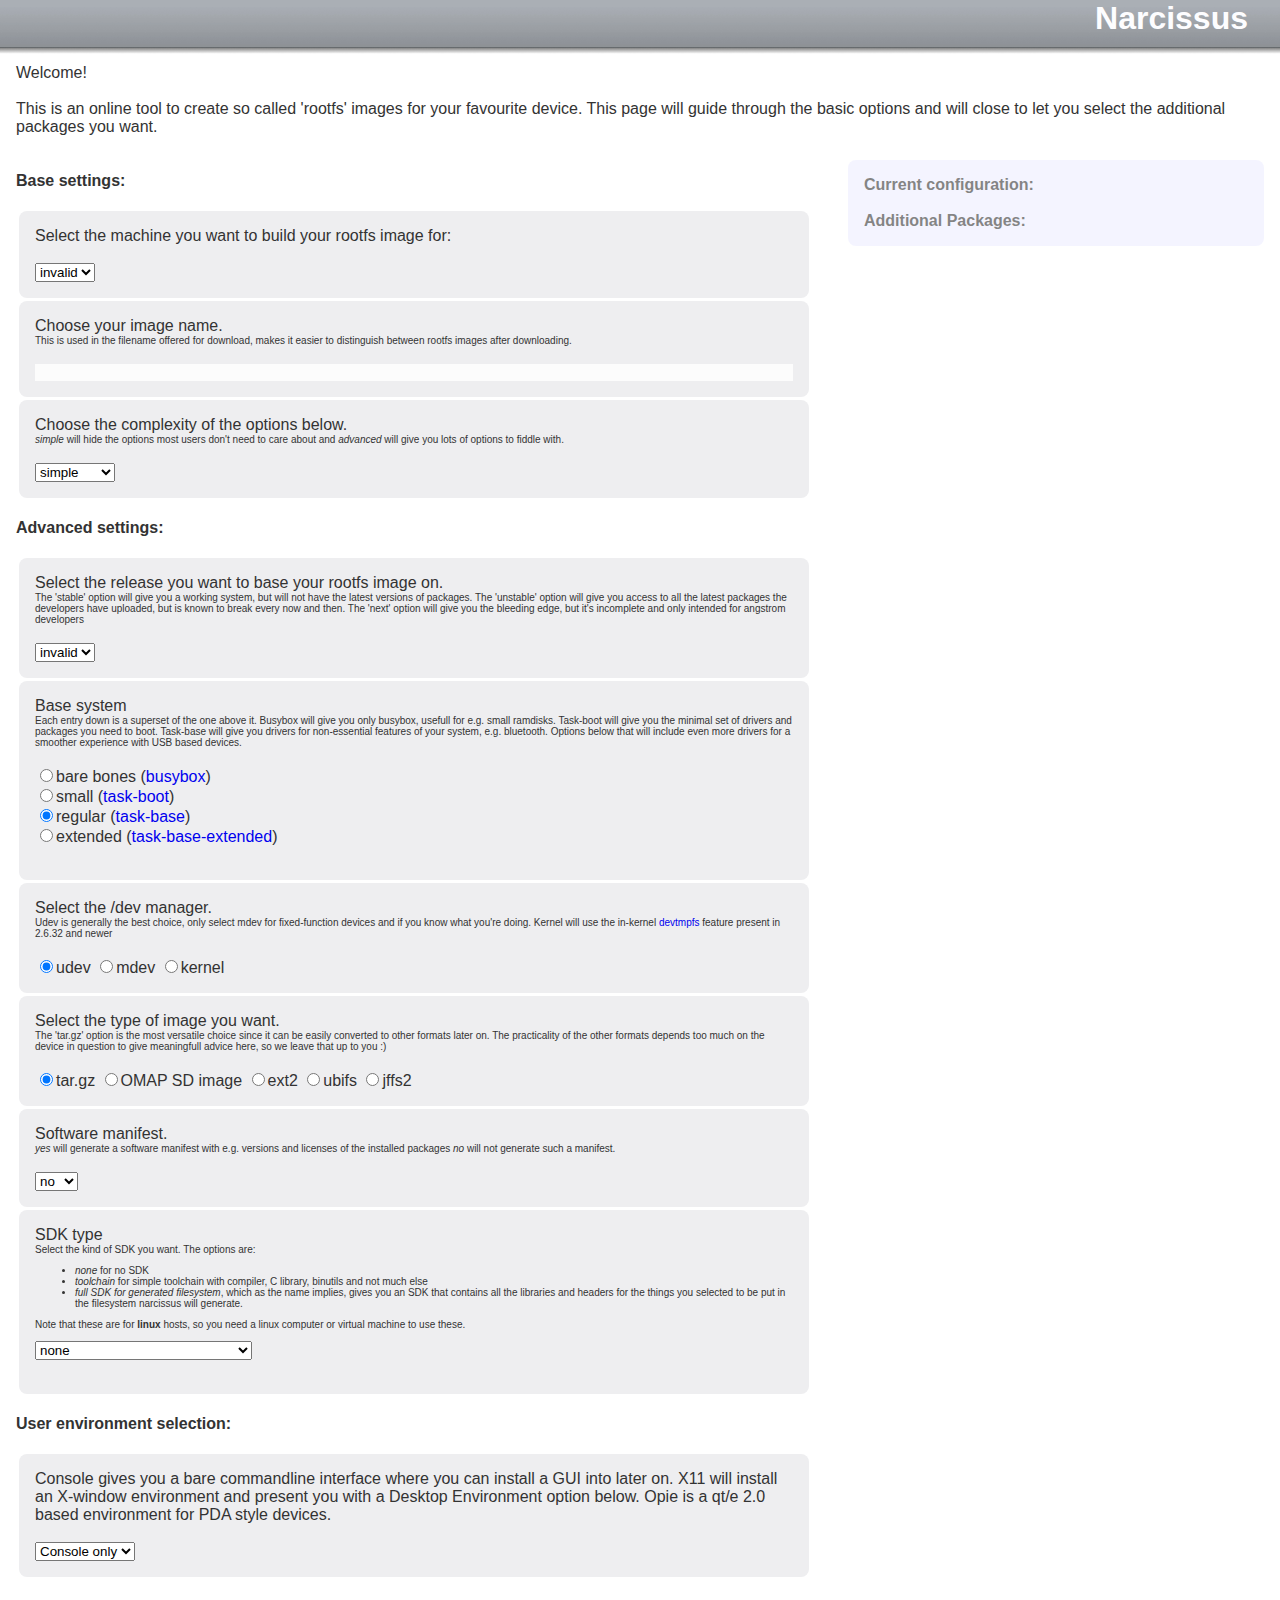
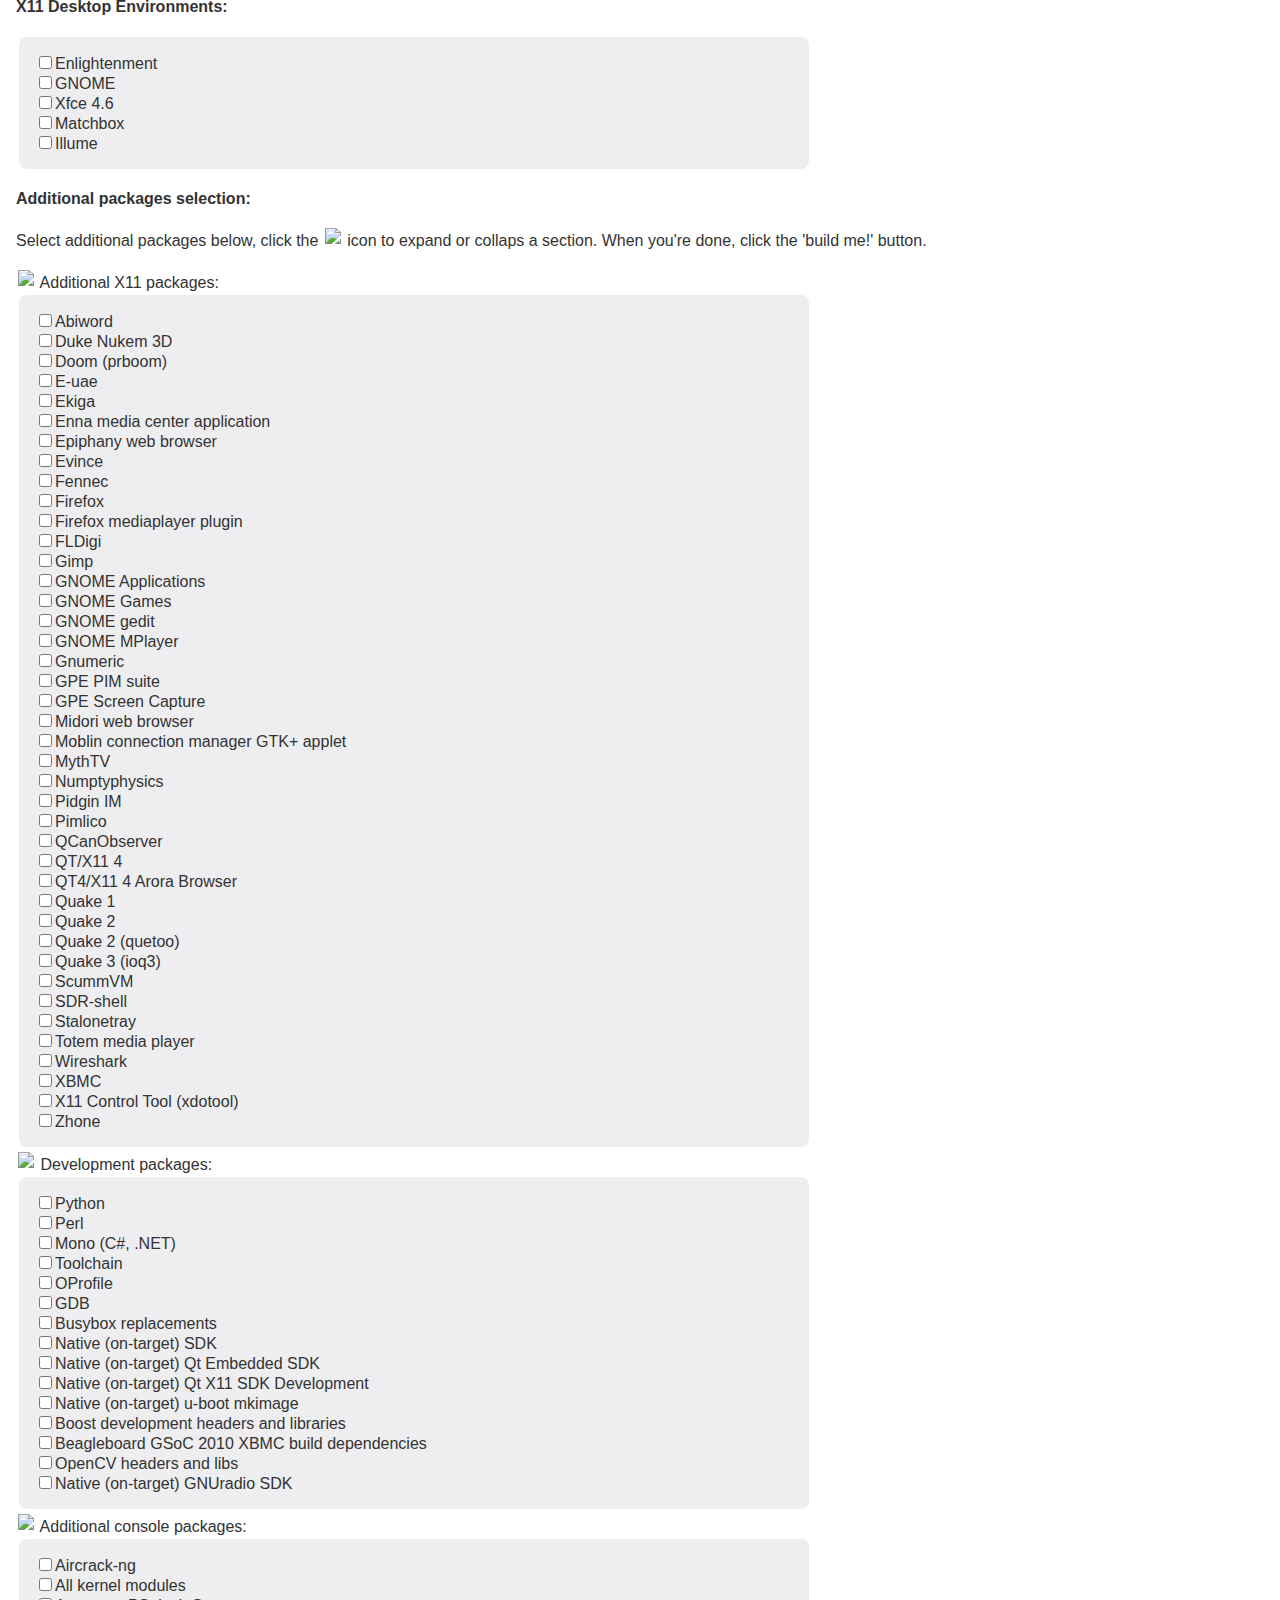
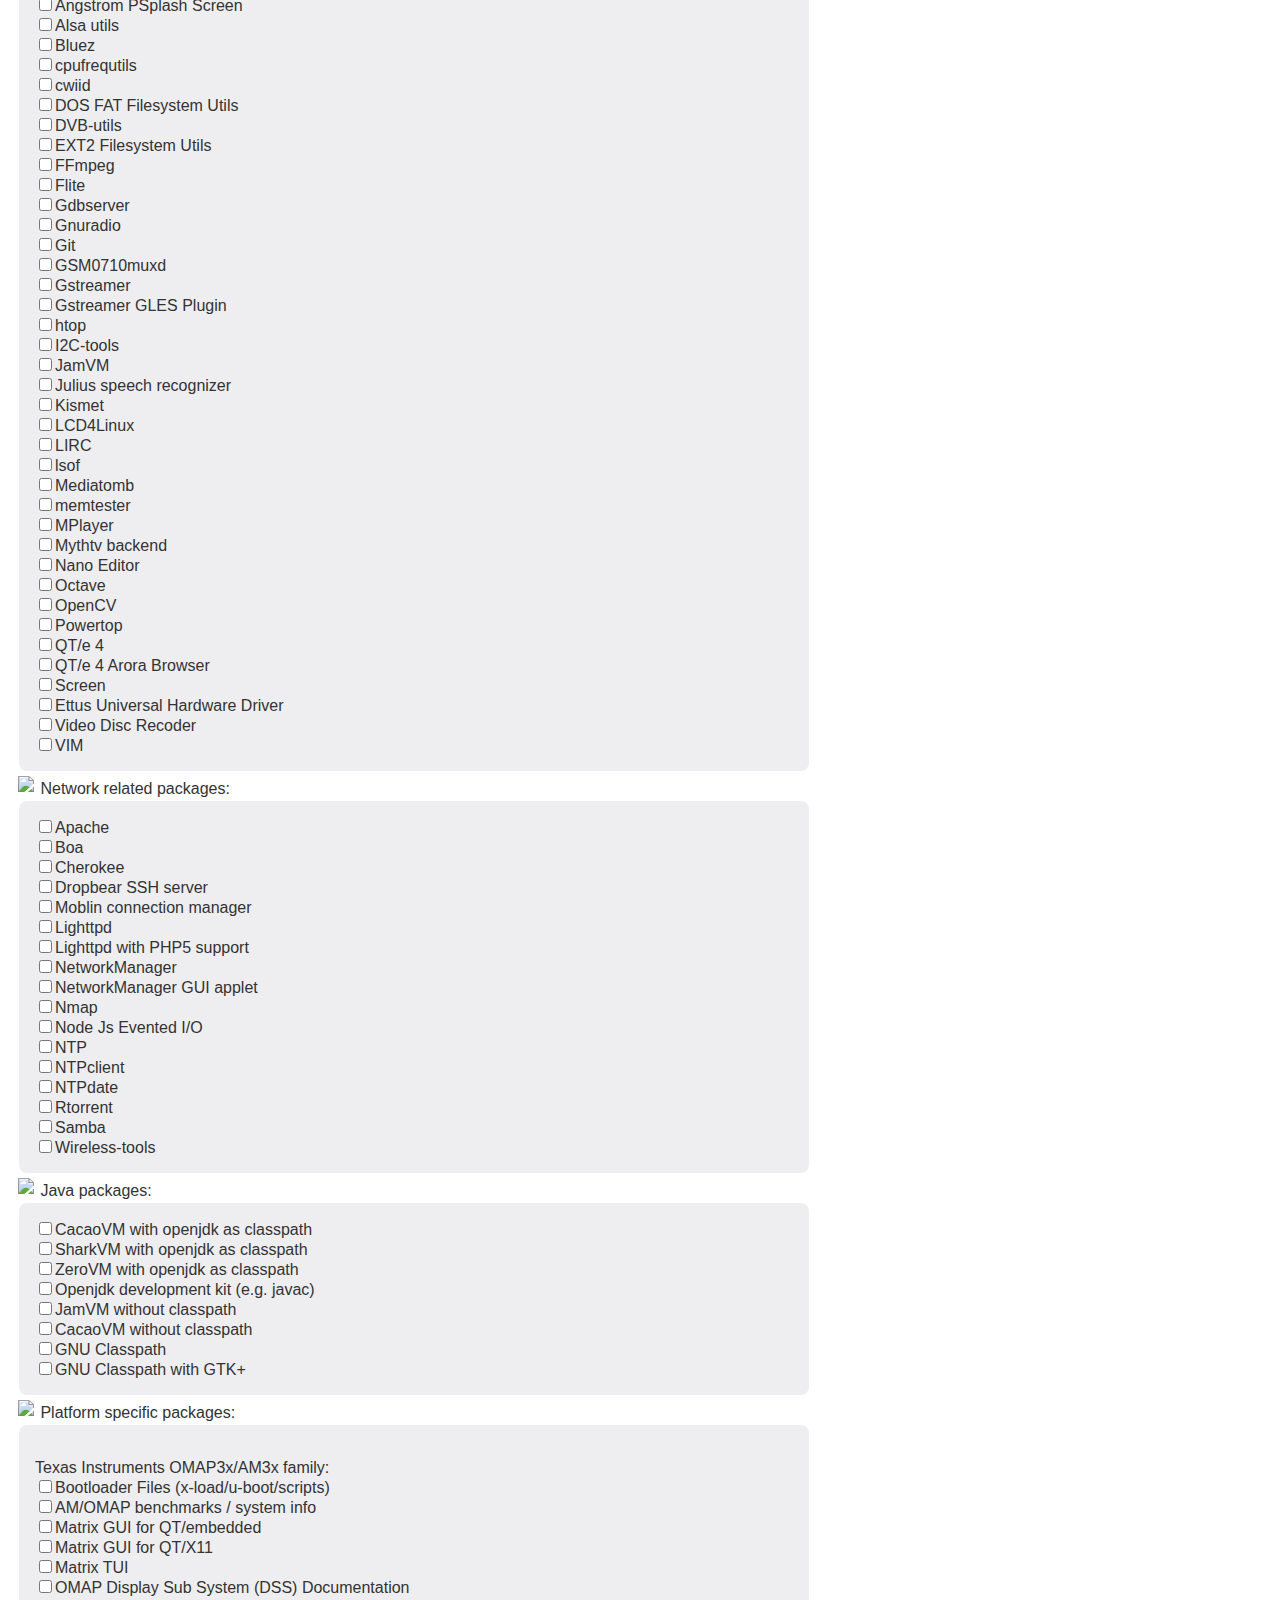
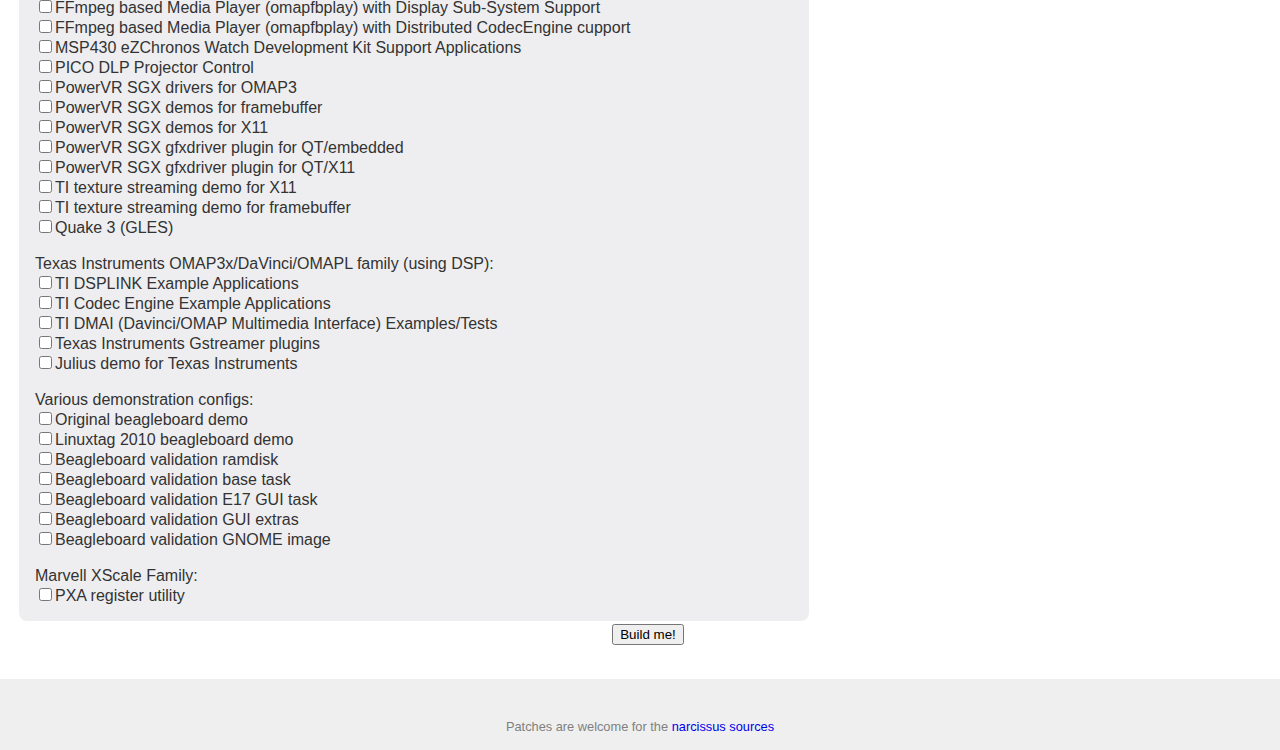
==== commit 21fa90f4: "narcissus: add more packages to beagleboard GNOME validation image" ====
--- a/index.html
+++ b/index.html
@@ -53,7 +53,7 @@
 			</div>
 			<div id="basesystemdialog" class="nblock">
 				Base system<br/> <font size="-2">Each entry down is a superset of the one above it. Busybox will give you only busybox, usefull for e.g. small ramdisks. Task-boot will give you the minimal set of drivers and packages you need to boot. Task-base will give you drivers for non-essential features of your system, e.g. bluetooth. Options below that will include even more drivers for a smoother experience with USB based devices.</font><br/><br/>
-                <input type="radio" name="pkg" value="busybox">bare bones (<a href='http://www.angstrom-distribution.org/repo/?pkgname=busybox' target='foo'>busybox</a>)<br/>
+                <input type="radio" name="pkg" value="busybox base-files base-passwd">bare bones (<a href='http://www.angstrom-distribution.org/repo/?pkgname=busybox' target='foo'>busybox</a>)<br/>
                 <input type="radio" name="pkg" value="task-boot">small (<a href='http://www.angstrom-distribution.org/repo/?pkgname=task-boot' target='foo'>task-boot</a>)<br/>
                 <input type="radio" name="pkg" value="task-base" checked="checked">regular (<a href='http://www.angstrom-distribution.org/repo/?pkgname=task-base' target='foo'>task-base</a>)<br/>
                 <input type="radio" name="pkg" value="task-base-extended">extended (<a href='http://www.angstrom-distribution.org/repo/?pkgname=task-base-extended' target='foo'>task-base-extended</a>)<br/>
@@ -125,7 +125,7 @@
 				<br/><b>X11 Desktop Environments:</b><br/><br/>
 				<div  class="nblock">
 					<input type="checkbox" name="wm" value="angstrom-x11-base-depends angstrom-gpe-task-base e-wm e-wm-config-standard e-wm-config-default">Enlightenment<br/>
-					<input type="checkbox" name="wm" value="angstrom-task-gnome shadow bash">GNOME<br/>
+					<input type="checkbox" name="wm" value="angstrom-task-gnome shadow bash-sh">GNOME<br/>
 					<input type="checkbox" name="wm" value="task-xfce46-base task-xfce46-extras shadow">Xfce 4.6<br/>
 					<input type="checkbox" name="wm" value="angstrom-x11-base-depends angstrom-gpe-task-base">Matchbox<br/>
 					<input type="checkbox" name="wm" value="angstrom-x11-base-depends angstrom-gpe-task-base e-wm e-wm-config-illume">Illume<br/>
@@ -312,8 +312,12 @@
 
 	<br/>Various demonstration configs:<br/>
 		<input type="checkbox" name="platform_packages" value="task-beagleboard-demo psplash-angstrom">Original beagleboard demo<br/>
-		<input type="checkbox" name="platform_packages" value="shadow bash psplash-angstrom task-base-extended angstrom-task-gnome ti-dsplink-examples ti-codec-engine-examples ti-dmai-apps gstreamer-ti libgles-omap3-x11wsegl bc-cube-fb bc-cube-x11 mplayer omapfbplay cpufrequtils htop powertop ntpdate libgles-omap3-rawdemos libgles-omap3-x11demos abiword gnumeric epiphany memtester kernel-modules epiphany midori firefox gnome-mplayer gecko-mediaplayer-firefox-hack gpe-scap gst-plugin-gles alsa-utils alsa-utils-alsamixer alsa-utils-aplay alsa-utils-amixer alsa-utils-aconnect alsa-utils-iecset alsa-utils-speakertest alsa-utils-aseqnet alsa-utils-aseqdump alsa-utils-alsaconf alsa-utils-alsactl ti-msp430-chronos-apps git vim screen dosfstools omap-dss-doc gedit lsof matrix-gui matrix-tui am-benchmarks am-sysinfo e2fsprogs e2fsprogs-mke2fs nano nodejs qt4-demos qt4-plugin-imageformat-jpeg qt4-plugin-imageformat-svg qt-x11-qvfb qt4-embedded-demos qt4-embedded-plugin-gfxdriver-gfxvnc qt4-embedded-plugin-gfxdriver-gfxtransformed qt4-embedded qt4-embedded-fonts qt4-embedded-plugin-imageformat-svg qt4-embedded-plugin-imageformat-jpeg arora arora-e task-native-sdk task-qte-toolchain-target qt4-x11-free-gles-dev u-boot-mkimage picodlp-control x-load u-boot angstrom-uboot-scripts">Linuxtag 2010 beagleboard demo<br/>
+		<input type="checkbox" name="platform_packages" value="shadow bash-sh psplash-angstrom task-base-extended angstrom-task-gnome ti-dsplink-examples ti-codec-engine-examples ti-dmai-apps gstreamer-ti libgles-omap3-x11wsegl bc-cube-fb bc-cube-x11 mplayer omapfbplay cpufrequtils htop powertop ntpdate libgles-omap3-rawdemos libgles-omap3-x11demos abiword gnumeric epiphany memtester kernel-modules epiphany midori firefox gnome-mplayer gecko-mediaplayer-firefox-hack gpe-scap gst-plugin-gles alsa-utils alsa-utils-alsamixer alsa-utils-aplay alsa-utils-amixer alsa-utils-aconnect alsa-utils-iecset alsa-utils-speakertest alsa-utils-aseqnet alsa-utils-aseqdump alsa-utils-alsaconf alsa-utils-alsactl ti-msp430-chronos-apps git vim screen dosfstools omap-dss-doc gedit lsof matrix-gui matrix-tui am-benchmarks am-sysinfo e2fsprogs e2fsprogs-mke2fs nano nodejs qt4-demos qt4-plugin-imageformat-jpeg qt4-plugin-imageformat-svg qt-x11-qvfb qt4-embedded-demos qt4-embedded-plugin-gfxdriver-gfxvnc qt4-embedded-plugin-gfxdriver-gfxtransformed qt4-embedded qt4-embedded-fonts qt4-embedded-plugin-imageformat-svg qt4-embedded-plugin-imageformat-jpeg arora arora-e task-native-sdk task-qte-toolchain-target qt4-x11-free-gles-dev u-boot-mkimage picodlp-control x-load u-boot angstrom-uboot-scripts">Linuxtag 2010 beagleboard demo<br/>
 		<input type="checkbox" name="platform_packages" value="dosfstools e2fsprogs e2fsprogs-mke2fs mtd-utils alsa-utils alsa-utils-aplay mplayer memtester evtest i2c-tools cpufrequtils angstrom-uboot-scripts beagleboard-test-scripts nano dropbear">Beagleboard validation ramdisk<br/>
+		<input type="checkbox" name="platform_packages" value="task-beagleboard-validation-base u-boot x-load">Beagleboard validation base task<br/>
+		<input type="checkbox" name="platform_packages" value="task-beagleboard-validation-gui">Beagleboard validation E17 GUI task<br/>
+		<input type="checkbox" name="platform_packages" value="task-beagleboard-validation-gui-extras">Beagleboard validation GUI extras<br/>
+		<input type="checkbox" name="platform_packages" value="task-base-extended task-beagleboard-validation-base task-omap-drivers angstrom-task-gnome angstrom-gdm-autologin-hack bash-sh midori gedit u-boot x-load vim vim-vimrc vim-syntax kernel-modules libgles-omap3-x11demos bc-cube-x11">Beagleboard validation GNOME image<br/> 
 
 	<br/>Marvell XScale Family:<br/>
 		<input type="checkbox" name="platform_packages" value="pxaregs">PXA register utility<br/>
@@ -341,7 +345,7 @@
 <div id="imgstatus"></div>
 <div class="push"></div>
 </div>
-<div id="footer"><br/><br/>Patches are welcome for the <a href="http://gitorious.org/angstrom/narcissus">narcissus sources</a><br/></div>
+<div id="footer"><br/><br/>Patches are welcome for the <a href="http://git.angstrom-distribution.org/cgi-bin/cgit.cgi/narcissus/">narcissus sources</a><br/></div>
 </body>
 
 <script>
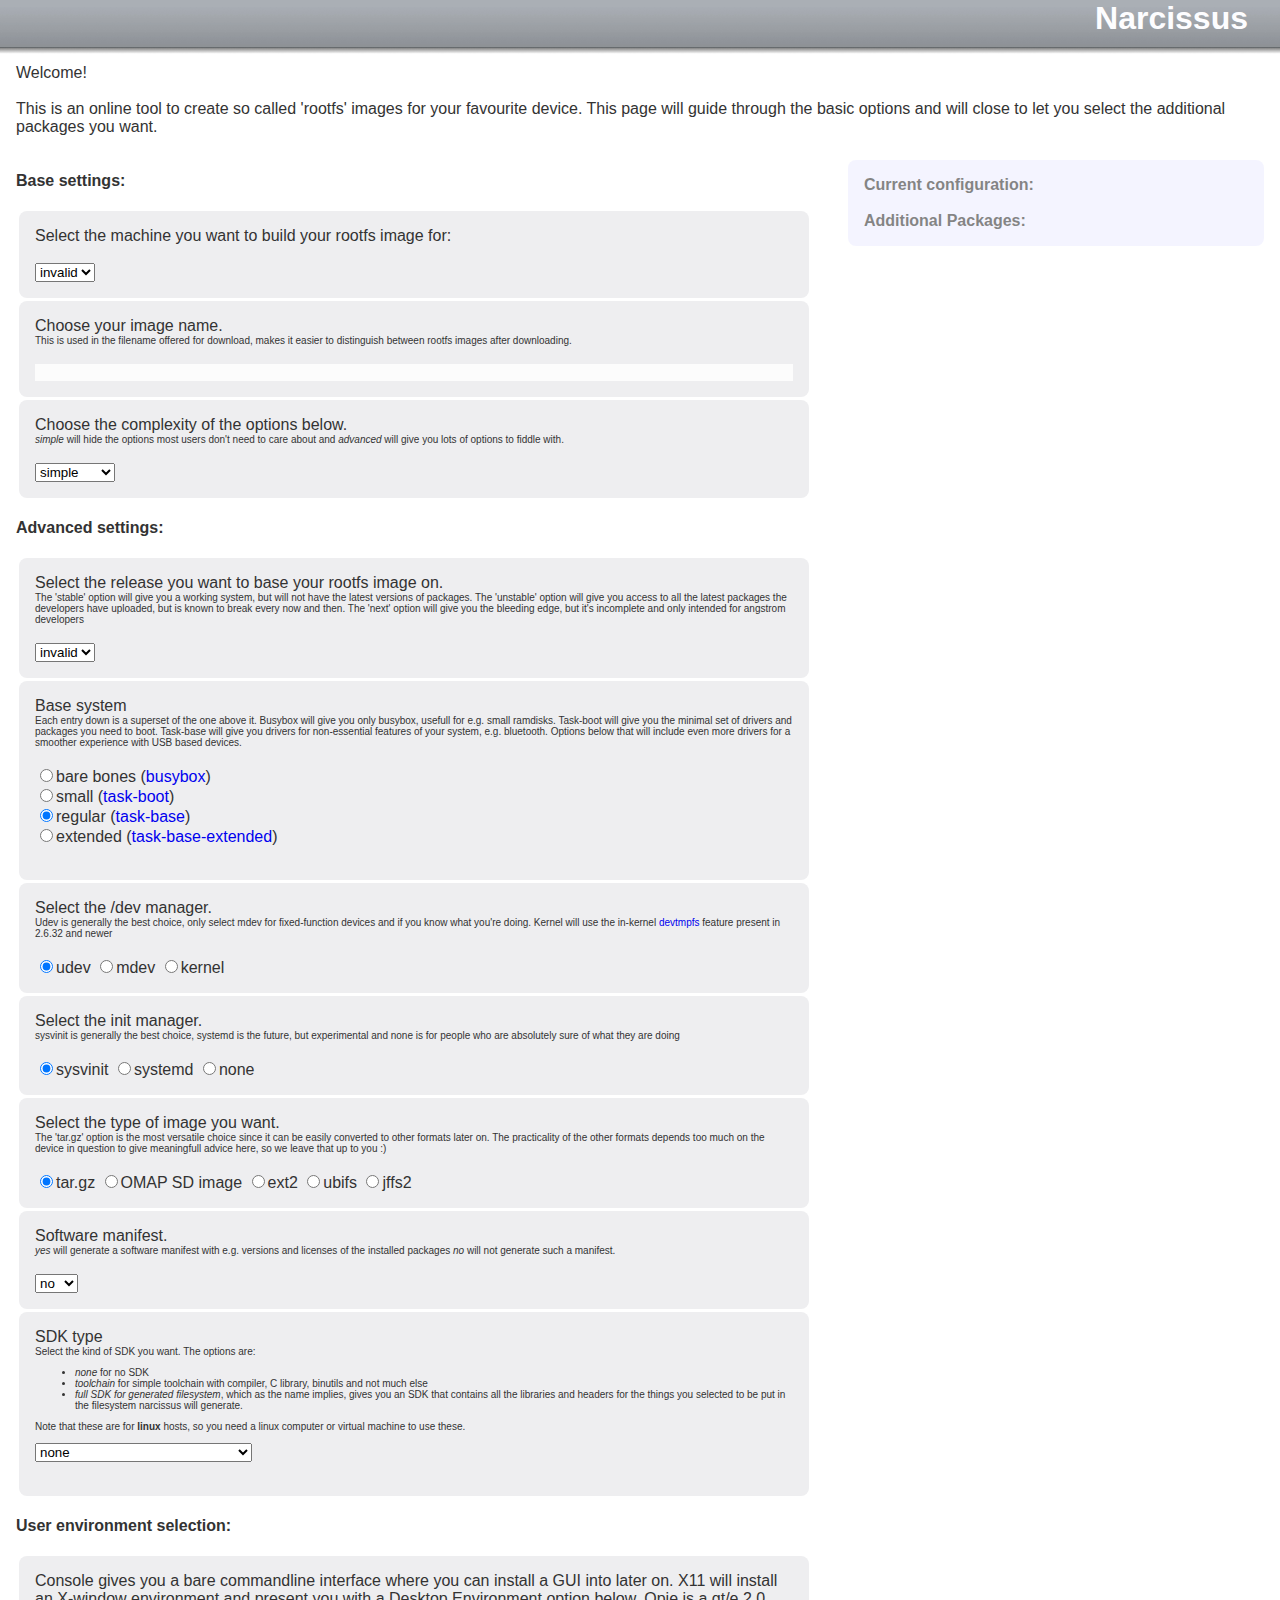
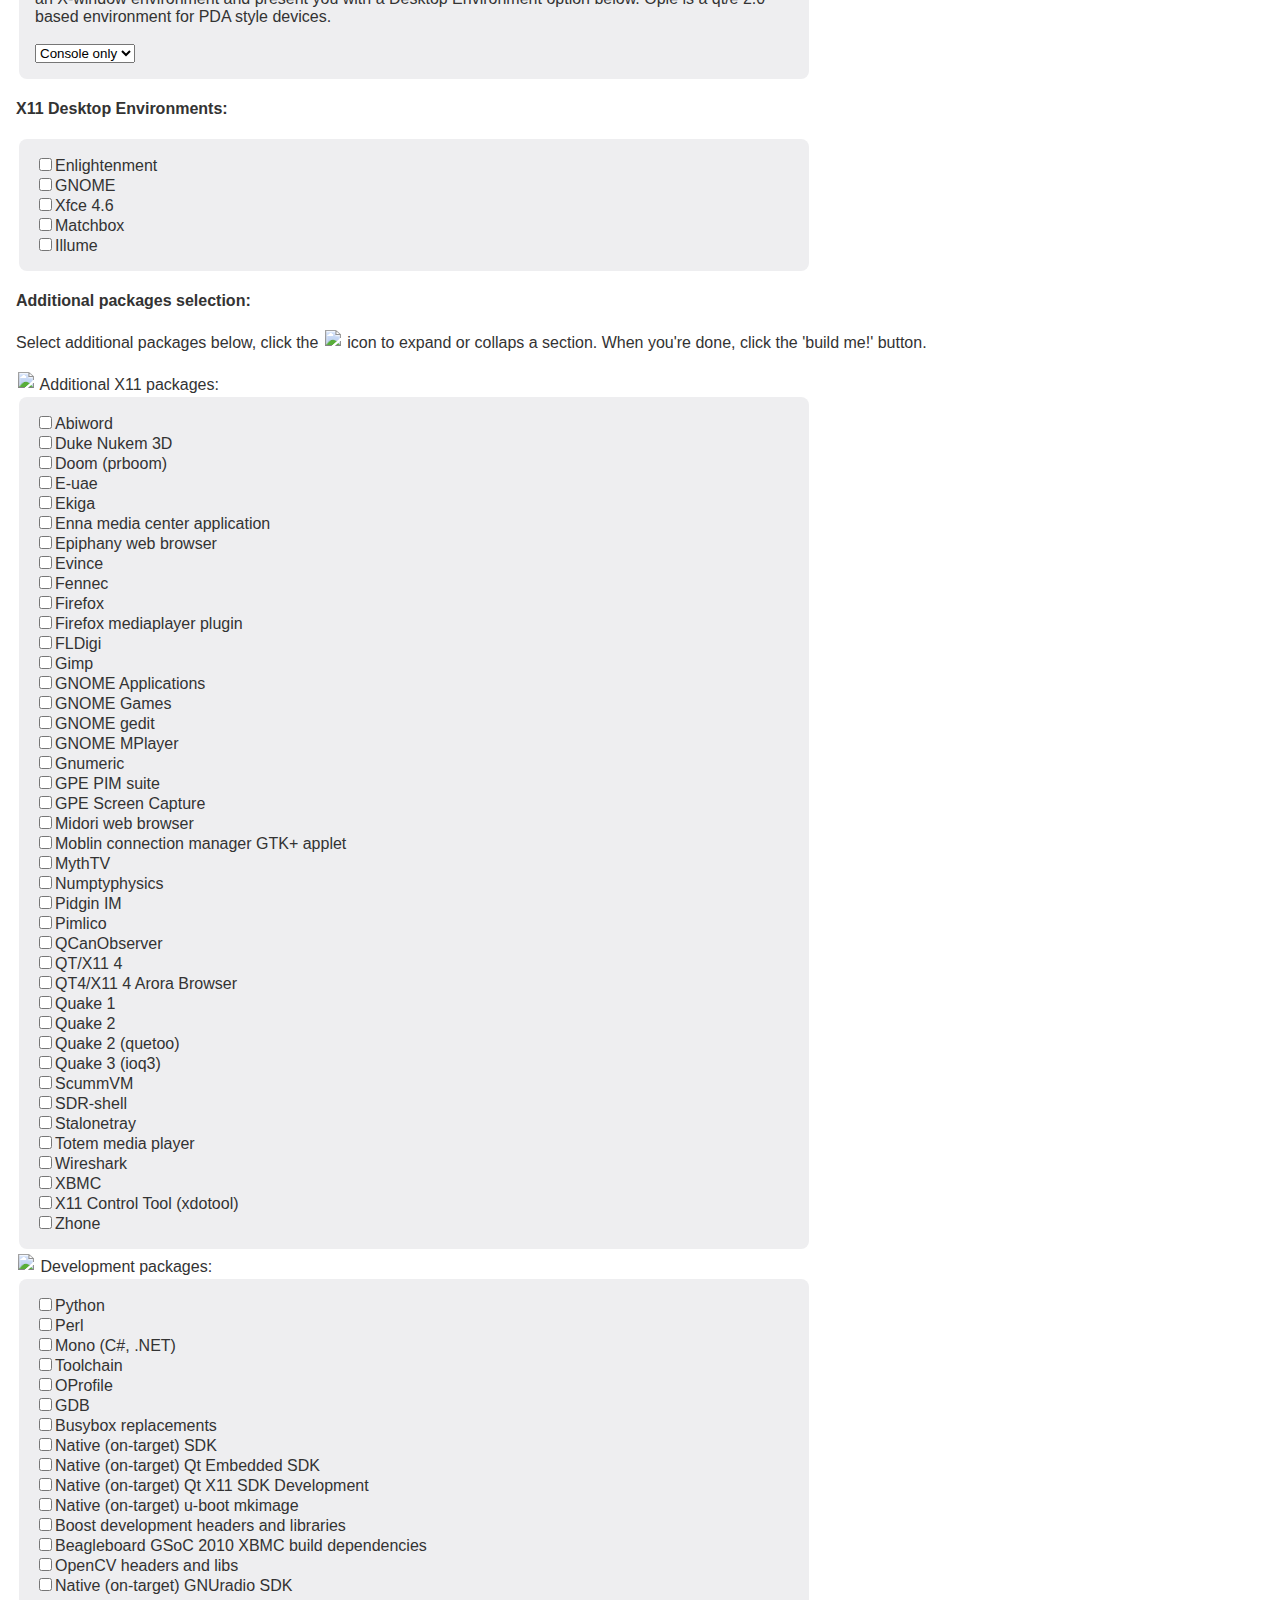
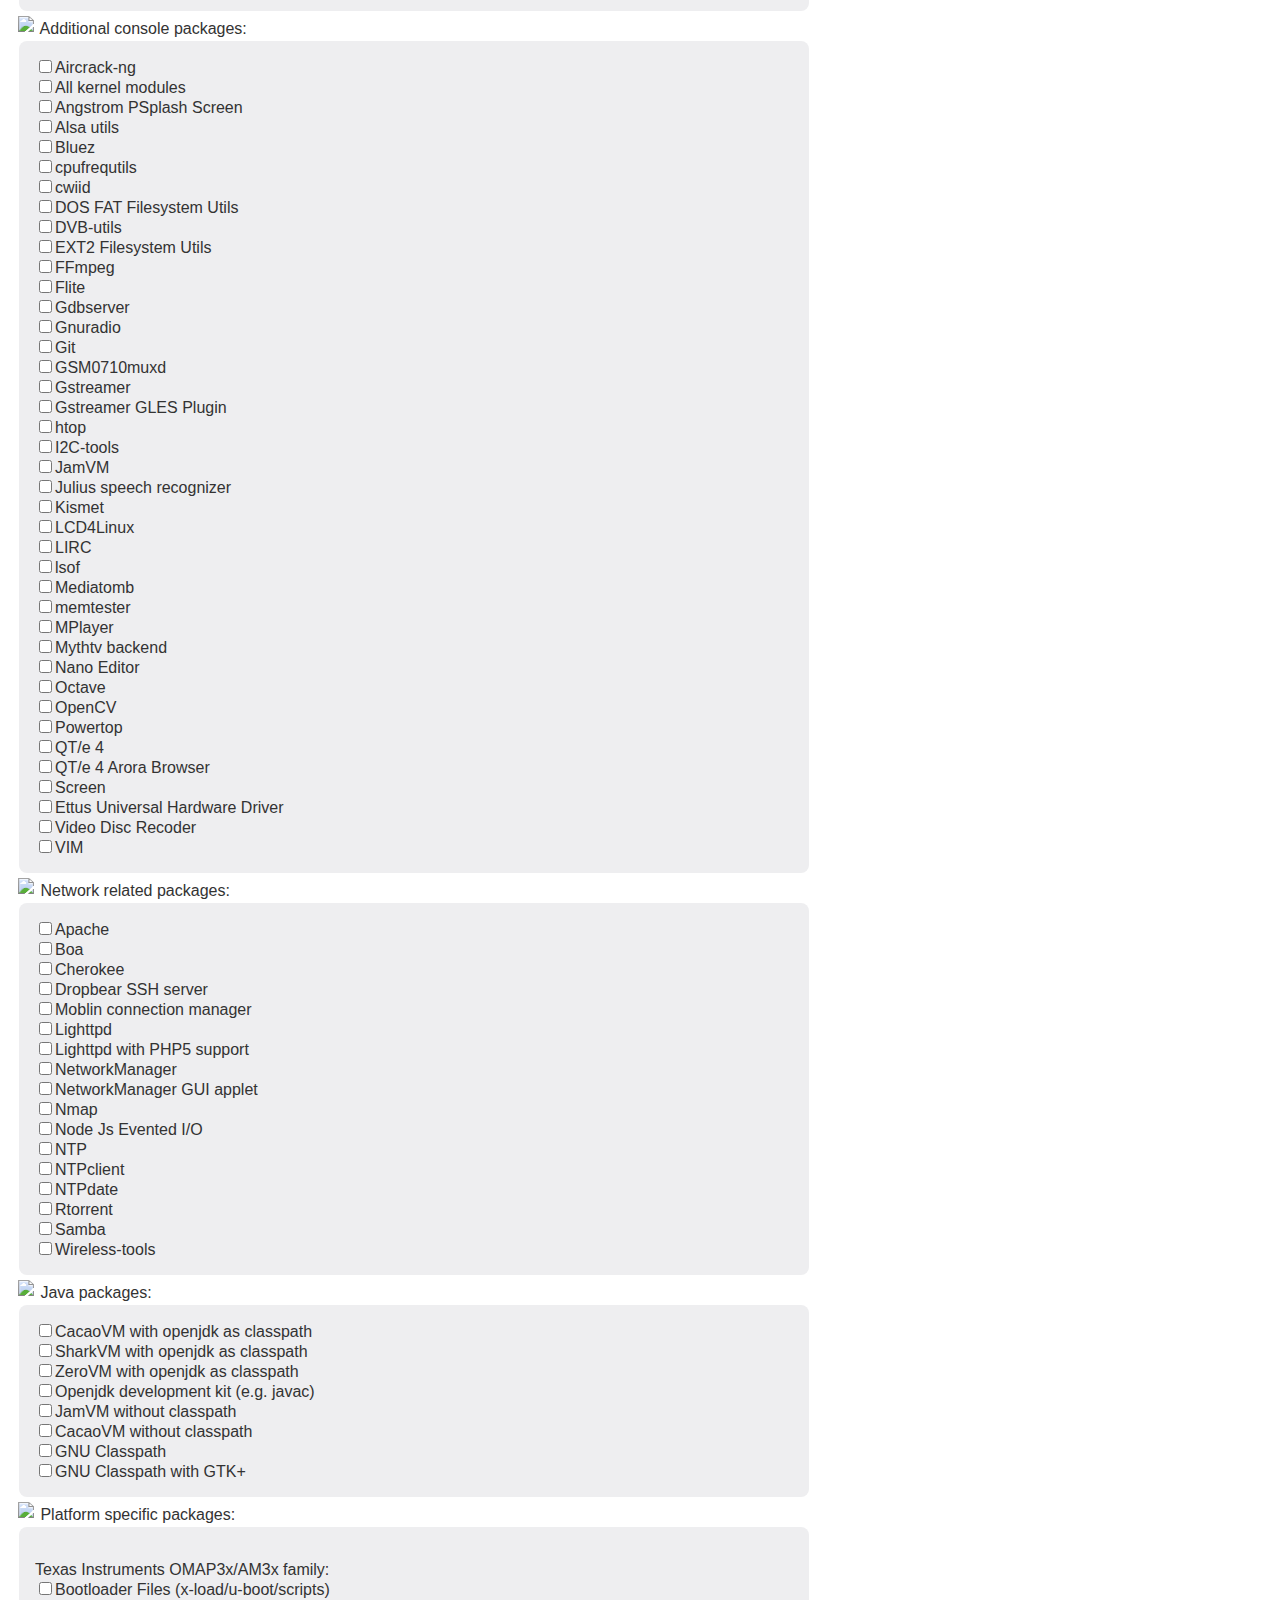
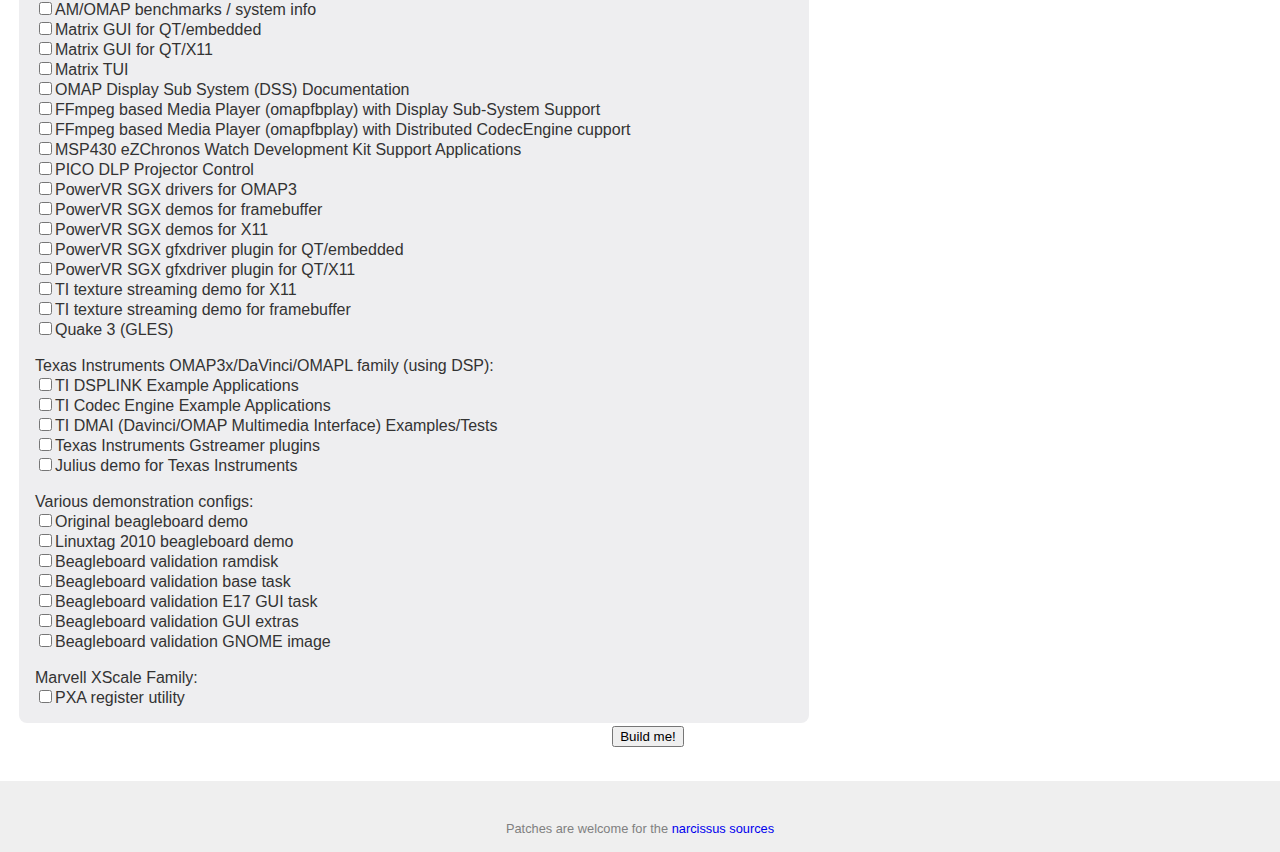
==== commit 2bad91e6: "narcissus: add systemd support" ====
--- a/index.html
+++ b/index.html
@@ -65,6 +65,14 @@
 				<input name="devmanager" type="radio" checked="checked" value="udev">udev
 				<input name="devmanager" type="radio" value="busybox-mdev">mdev
 				<input name="devmanager" type="radio" value=" ">kernel
+				<br/>
+			</div>
+            
+            <div id='initman' class="nblock">
+				Select the init manager.<br/><font size="-2">sysvinit is generally the best choice, systemd is the future, but experimental and none is for people who are absolutely sure of what they are doing</font><br/><br/>
+				<input name="initmanager" type="radio" checked="checked" value="initscripts sysvinit sysvinit-pidof">sysvinit
+				<input name="initmanager" type="radio" value="systemd">systemd
+				<input name="initmanager" type="radio" value=" ">none
 				<br/>
 			</div>
 
@@ -317,7 +325,7 @@
 		<input type="checkbox" name="platform_packages" value="task-beagleboard-validation-base u-boot x-load">Beagleboard validation base task<br/>
 		<input type="checkbox" name="platform_packages" value="task-beagleboard-validation-gui">Beagleboard validation E17 GUI task<br/>
 		<input type="checkbox" name="platform_packages" value="task-beagleboard-validation-gui-extras">Beagleboard validation GUI extras<br/>
-		<input type="checkbox" name="platform_packages" value="task-base-extended task-beagleboard-validation-base task-omap-drivers angstrom-task-gnome angstrom-gdm-autologin-hack bash-sh midori gedit u-boot x-load vim vim-vimrc vim-syntax kernel-modules libgles-omap3-x11demos bc-cube-x11">Beagleboard validation GNOME image<br/> 
+		<input type="checkbox" name="platform_packages" value="task-base-extended task-beagleboard-validation-base task-omap-drivers angstrom-task-gnome angstrom-gdm-autologin-hack bash-sh midori gedit u-boot x-load vim vim-vimrc vim-syntax kernel-modules libgles-omap3-x11demos bc-cube-x11 opencv-samples-dev">Beagleboard validation GNOME image<br/> 
 
 	<br/>Marvell XScale Family:<br/>
 		<input type="checkbox" name="platform_packages" value="pxaregs">PXA register utility<br/>
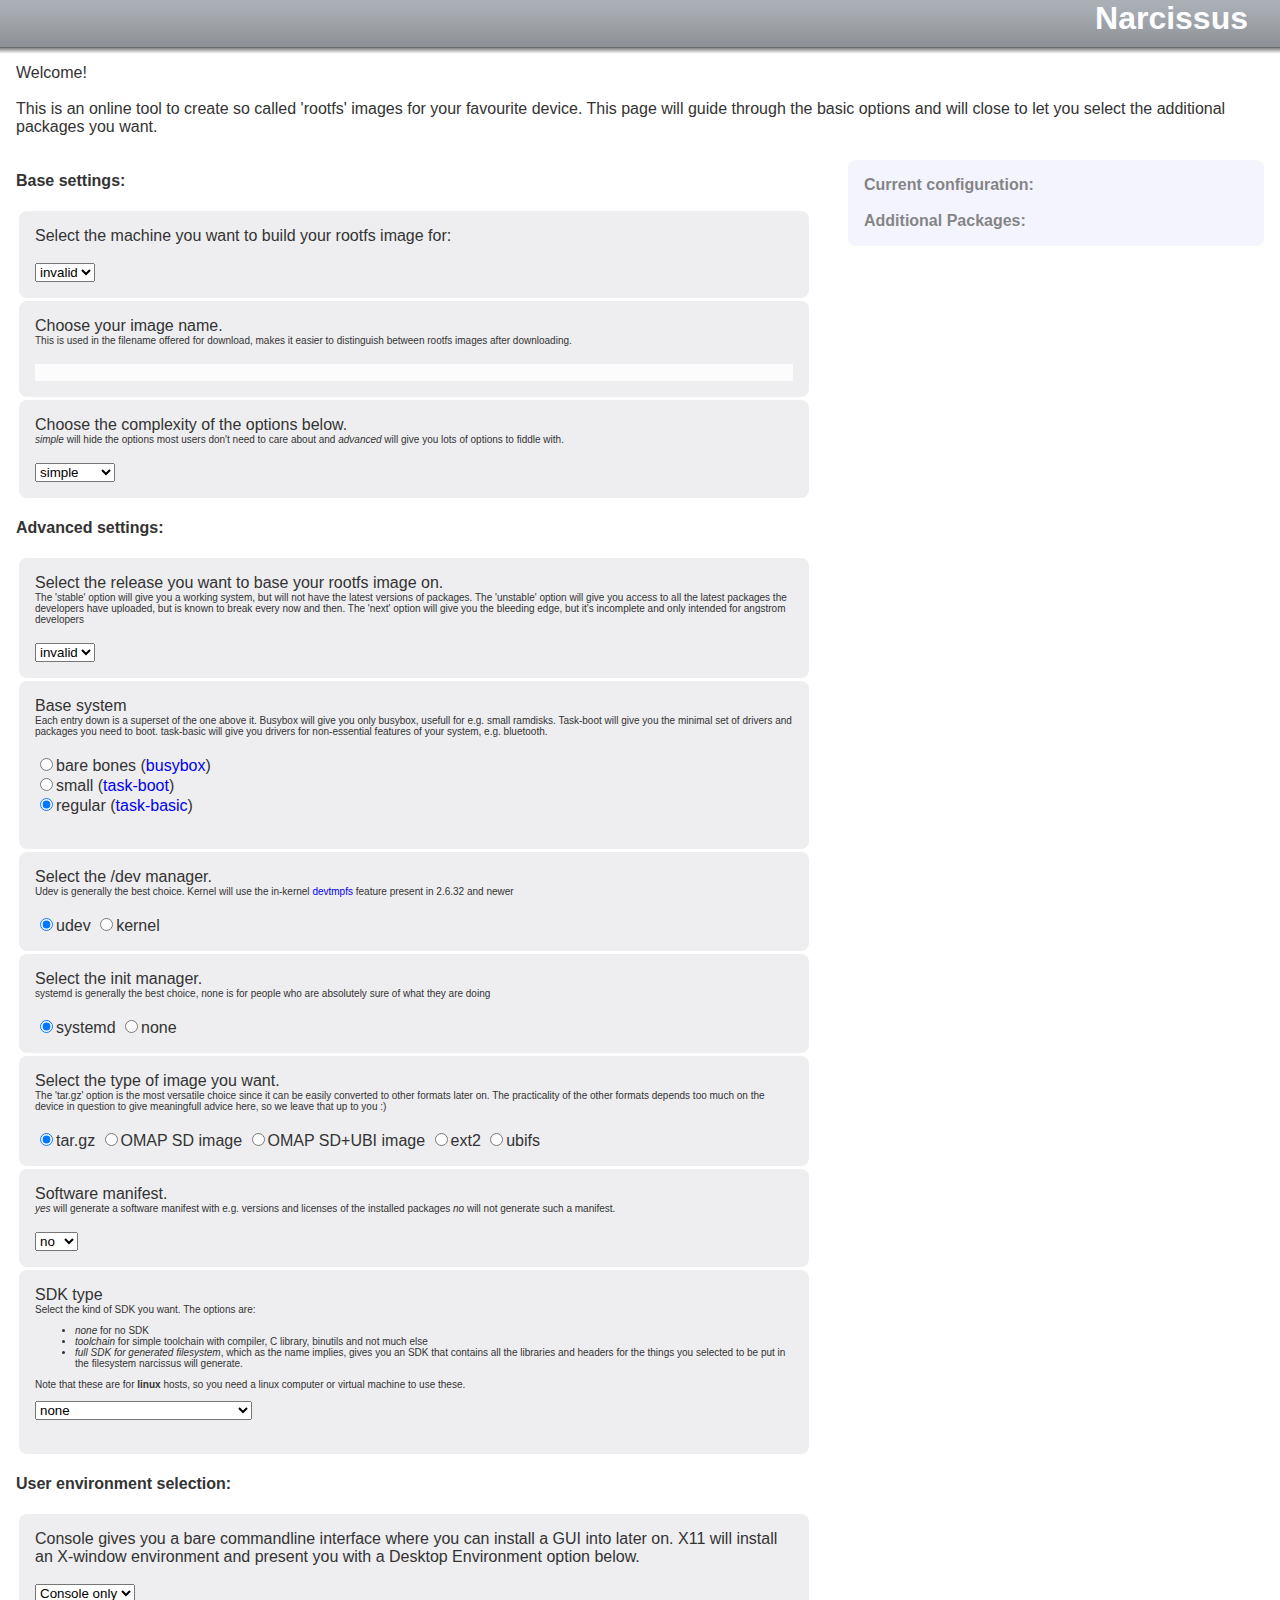
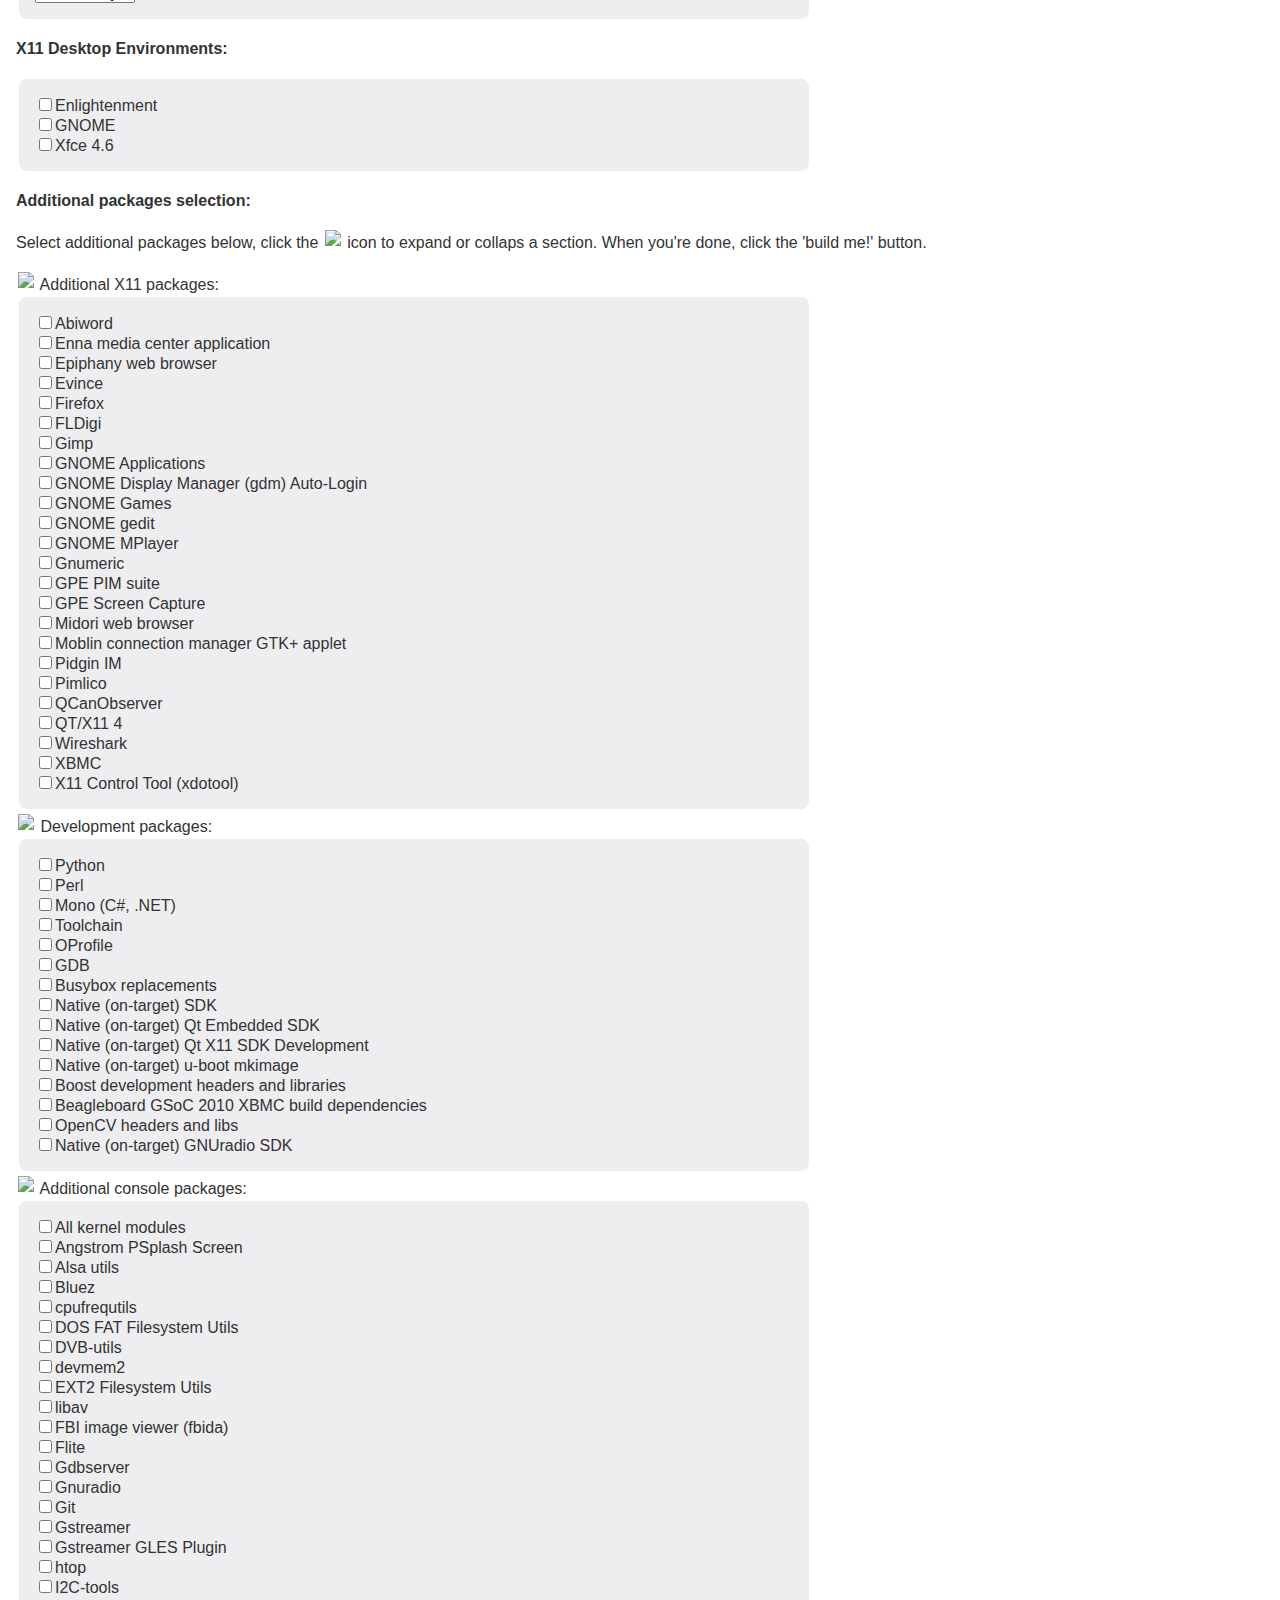
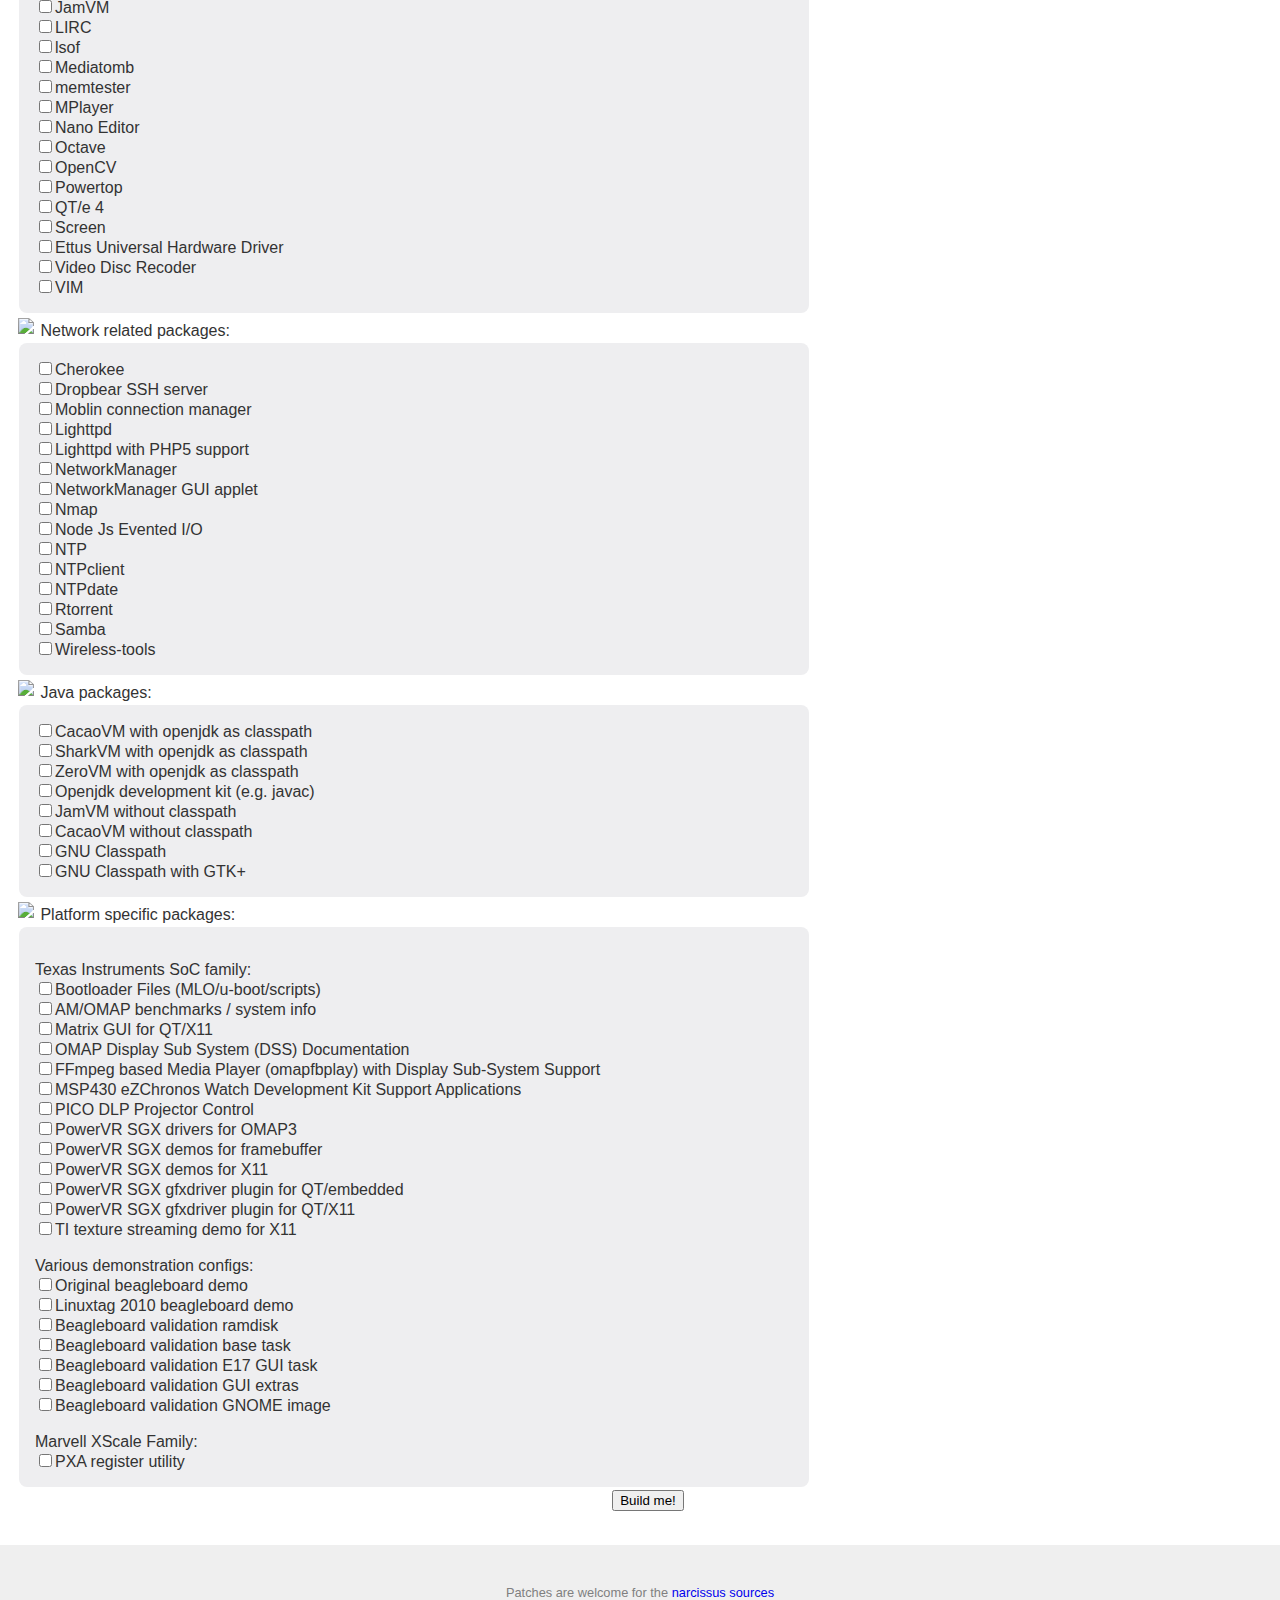
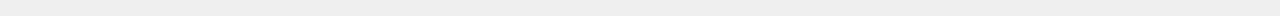
==== commit d68e9070: "narcissus: include angstrom-task-boot in task-basic choice" ====
--- a/index.html
+++ b/index.html
@@ -52,26 +52,23 @@
 				</div>
 			</div>
 			<div id="basesystemdialog" class="nblock">
-				Base system<br/> <font size="-2">Each entry down is a superset of the one above it. Busybox will give you only busybox, usefull for e.g. small ramdisks. Task-boot will give you the minimal set of drivers and packages you need to boot. Task-base will give you drivers for non-essential features of your system, e.g. bluetooth. Options below that will include even more drivers for a smoother experience with USB based devices.</font><br/><br/>
+				Base system<br/> <font size="-2">Each entry down is a superset of the one above it. Busybox will give you only busybox, usefull for e.g. small ramdisks. Task-boot will give you the minimal set of drivers and packages you need to boot. task-basic will give you drivers for non-essential features of your system, e.g. bluetooth.</font><br/><br/>
                 <input type="radio" name="pkg" value="busybox base-files base-passwd">bare bones (<a href='http://www.angstrom-distribution.org/repo/?pkgname=busybox' target='foo'>busybox</a>)<br/>
-                <input type="radio" name="pkg" value="task-boot">small (<a href='http://www.angstrom-distribution.org/repo/?pkgname=task-boot' target='foo'>task-boot</a>)<br/>
-                <input type="radio" name="pkg" value="task-base" checked="checked">regular (<a href='http://www.angstrom-distribution.org/repo/?pkgname=task-base' target='foo'>task-base</a>)<br/>
-                <input type="radio" name="pkg" value="task-base-extended">extended (<a href='http://www.angstrom-distribution.org/repo/?pkgname=task-base-extended' target='foo'>task-base-extended</a>)<br/>
+                <input type="radio" name="pkg" value="angstrom-task-boot">small (<a href='http://www.angstrom-distribution.org/repo/?pkgname=task-boot' target='foo'>task-boot</a>)<br/>
+                <input type="radio" name="pkg" value="angstrom-task-boot task-basic" checked="checked">regular (<a href='http://www.angstrom-distribution.org/repo/?pkgname=task-basic' target='foo'>task-basic</a>)<br/>
                 <br/>
 			</div>
 
 			<div id='devman' class="nblock">
-				Select the /dev manager.<br/><font size="-2">Udev is generally the best choice, only select mdev for fixed-function devices and if you know what you're doing. Kernel will use the in-kernel <a href='http://lwn.net/Articles/330985/'>devtmpfs</a> feature present in 2.6.32 and newer</font><br/><br/>
+				Select the /dev manager.<br/><font size="-2">Udev is generally the best choice. Kernel will use the in-kernel <a href='http://lwn.net/Articles/330985/'>devtmpfs</a> feature present in 2.6.32 and newer</font><br/><br/>
 				<input name="devmanager" type="radio" checked="checked" value="udev">udev
-				<input name="devmanager" type="radio" value="busybox-mdev">mdev
 				<input name="devmanager" type="radio" value=" ">kernel
 				<br/>
 			</div>
             
             <div id='initman' class="nblock">
-				Select the init manager.<br/><font size="-2">sysvinit is generally the best choice, systemd is the future, but experimental and none is for people who are absolutely sure of what they are doing</font><br/><br/>
-				<input name="initmanager" type="radio" checked="checked" value="initscripts sysvinit sysvinit-pidof">sysvinit
-				<input name="initmanager" type="radio" value="systemd">systemd
+				Select the init manager.<br/><font size="-2">systemd is generally the best choice, none is for people who are absolutely sure of what they are doing</font><br/><br/>
+				<input name="initmanager" type="radio" checked="checked" value="systemd systemd-compat-units">systemd
 				<input name="initmanager" type="radio" value=" ">none
 				<br/>
 			</div>
@@ -80,9 +77,9 @@
                 Select the type of image you want.<br/><font size="-2">The 'tar.gz' option is the most versatile choice since it can be easily converted to other formats later on. The practicality of the other formats depends too much on the device in question to give meaningfull advice here, so we leave that up to you :)</font><br/><br/>
 				<input name="imagetype" type="radio" checked="checked" value="tgz">tar.gz
 				<input name="imagetype" type="radio" value="sdimg">OMAP SD image
+				<input name="imagetype" type="radio" value="sdimg-ubi">OMAP SD+UBI image
 				<input name="imagetype" type="radio" value="ext2">ext2
 				<input name="imagetype" type="radio" value="ubifs">ubifs
-				<input name="imagetype" type="radio" value="jffs2">jffs2
 				<br/>
 			</div>
 
@@ -122,21 +119,18 @@
 <div id="packageblock">
 		<div id='environment'>
 			<br/><b>User environment selection:</b><br/><br/>
-			<div class="nblock">Console gives you a bare commandline interface where you can install a GUI into later on. X11 will install an X-window environment and present you with a Desktop Environment option below. Opie is a qt/e 2.0 based environment for PDA style devices.<br/><br/>
+			<div class="nblock">Console gives you a bare commandline interface where you can install a GUI into later on. X11 will install an X-window environment and present you with a Desktop Environment option below. <br/><br/>
 			<select name="environment" onChange="environmentChange(this)">
 				<option value="">Console only</option>
 				<option value="">X11</option>
-				<option value="task-opie-base task-opie-base-applets task-opie-base-inputmethods task-opie-base-apps task-opie-base-settings task-opie-base-decorations task-opie-base-styles task-opie-base-pim task-opie-extra-settings task-opie-bluetooth task-opie-irda">Opie</option>
 			</select>
 			</div>
 			<div id='x11_wm_block'>
 				<br/><b>X11 Desktop Environments:</b><br/><br/>
 				<div  class="nblock">
-					<input type="checkbox" name="wm" value="angstrom-x11-base-depends angstrom-gpe-task-base e-wm e-wm-config-standard e-wm-config-default">Enlightenment<br/>
-					<input type="checkbox" name="wm" value="angstrom-task-gnome shadow bash-sh">GNOME<br/>
-					<input type="checkbox" name="wm" value="task-xfce46-base task-xfce46-extras shadow">Xfce 4.6<br/>
-					<input type="checkbox" name="wm" value="angstrom-x11-base-depends angstrom-gpe-task-base">Matchbox<br/>
-					<input type="checkbox" name="wm" value="angstrom-x11-base-depends angstrom-gpe-task-base e-wm e-wm-config-illume">Illume<br/>
+					<input type="checkbox" name="wm" value="xserver-nodm-init-systemd xserver-common ttf-dejavu-sans ttf-dejavu-sans-mono ttf-dejavu-common task-x11-server e-wm e-wm-config-standard e-wm-config-default">Enlightenment<br/>
+					<input type="checkbox" name="wm" value="task-gnome task-gnome-apps task-gnome-fonts task-gnome-themes task-gnome-xserver-base task-x11-server shadow">GNOME<br/>
+					<input type="checkbox" name="wm" value="task-x11-server task-xfce46-base task-xfce46-extras shadow">Xfce 4.6<br/>
 				</div>
 			</div>
 		</div>
@@ -149,19 +143,15 @@
 	<img src='img/expand.gif' onClick="toggleVisibility('x11_packages');"> Additional X11 packages:<br/>
 		<div id='x11_packages' class="nblock">
 			<input type="checkbox" name="x11_packages" value="abiword">Abiword<br/>
-			<input type="checkbox" name="x11_packages" value="duke3d">Duke Nukem 3D<br/>
-			<input type="checkbox" name="x11_packages" value="prboom">Doom (prboom)<br/>
-			<input type="checkbox" name="x11_packages" value="e-uae">E-uae<br/>
-			<input type="checkbox" name="x11_packages" value="ekiga">Ekiga<br/>
+
 			<input type="checkbox" name="x11_packages" value="enna">Enna media center application<br/>
 			<input type="checkbox" name="x11_packages" value="epiphany">Epiphany web browser<br/>
 			<input type="checkbox" name="x11_packages" value="evince">Evince<br/>
-			<input type="checkbox" name="x11_packages" value="fennec">Fennec<br/>
 			<input type="checkbox" name="x11_packages" value="firefox">Firefox<br/>
-			<input type="checkbox" name="x11_packages" value="gecko-mediaplayer-firefox-hack">Firefox mediaplayer plugin<br/>
 			<input type="checkbox" name="x11_packages" value="fldigi">FLDigi<br/>
 			<input type="checkbox" name="x11_packages" value="gimp">Gimp<br/>
 			<input type="checkbox" name="x11_packages" value="task-gnome-apps">GNOME Applications<br/>
+			<input type="checkbox" name="x11_packages" value="angstrom-gdm-autologin-hack">GNOME Display Manager (gdm) Auto-Login<br/>
 			<input type="checkbox" name="x11_packages" value="gnome-games">GNOME Games<br/>
 			<input type="checkbox" name="x11_packages" value="gedit">GNOME gedit<br/>
 			<input type="checkbox" name="x11_packages" value="gnome-mplayer">GNOME MPlayer<br/>	
@@ -170,25 +160,13 @@
 			<input type="checkbox" name="x11_packages" value="gpe-scap">GPE Screen Capture<br/>
 			<input type="checkbox" name="x11_packages" value="midori">Midori web browser<br/>
 			<input type="checkbox" name="x11_packages" value="connman-gnome">Moblin connection manager GTK+ applet<br/>
-			<input type="checkbox" name="x11_packages" value="mythtv mythtv-frontend">MythTV<br/>
-			<input type="checkbox" name="x11_packages" value="numptyphysics">Numptyphysics<br/>
 			<input type="checkbox" name="x11_packages" value="pidgin">Pidgin IM<br/>
 			<input type="checkbox" name="x11_packages" value="contacts dates tasks">Pimlico<br/>
             <input type="checkbox" name="x11_packages" value="qcanobserver libsocketcan1">QCanObserver<br/>
 			<input type="checkbox" name="x11_packages" value="qt4-demos qt4-plugin-imageformat-jpeg qt4-plugin-imageformat-svg qt-x11-qvfb">QT/X11 4<br/>
-			<input type="checkbox" name="x11_packages" value="arora">QT4/X11 4 Arora Browser<br/>
-			<input type="checkbox" name="x11_packages" value="sdlquake">Quake 1<br/>
-			<input type="checkbox" name="x11_packages" value="quake2">Quake 2<br/>
-			<input type="checkbox" name="x11_packages" value="quetoo">Quake 2 (quetoo)<br/>
-			<input type="checkbox" name="x11_packages" value="ioquake3">Quake 3 (ioq3)<br/>
-			<input type="checkbox" name="x11_packages" value="scummvm">ScummVM<br/>
-			<input type="checkbox" name="x11_packages" value="sdrshell">SDR-shell<br/>
-			<input type="checkbox" name="x11_packages" value="stalonetray">Stalonetray<br/>
-			<input type="checkbox" name="x11_packages" value="totem">Totem media player<br/>
 			<input type="checkbox" name="x11_packages" value="wireshark">Wireshark<br/>
 			<input type="checkbox" name="x11_packages" value="xbmc libgles-omap3-x11wsegl">XBMC<br/>
 			<input type="checkbox" name="x11_packages" value="xdotool">X11 Control Tool (xdotool)<br/>
-			<input type="checkbox" name="x11_packages" value="zhone frameworkd">Zhone<br/>
 		</div>
 	</div>
 
@@ -213,42 +191,36 @@
 
 	<img src='img/expand.gif' onClick="toggleVisibility('console_packages');"> Additional console packages:<br/>
 	<div id='console_packages' class="nblock">
-		<input type="checkbox" name="console_packages" value="aircrack-ng">Aircrack-ng<br/>
 		<input type="checkbox" name="console_packages" value="kernel-modules">All kernel modules<br/>
 		<input type="checkbox" name="console_packages" value="psplash-angstrom">Angstrom PSplash Screen<br/>
 		<input type="checkbox" name="console_packages" value="alsa-utils alsa-utils-alsamixer alsa-utils-aplay alsa-utils-amixer alsa-utils-aconnect alsa-utils-iecset alsa-utils-speakertest alsa-utils-aseqnet alsa-utils-aseqdump alsa-utils-alsaconf alsa-utils-alsactl">Alsa utils<br/>
 		<input type="checkbox" name="console_packages" value="bluez-utils">Bluez<br/>
 		<input type="checkbox" name="console_packages" value="cpufrequtils">cpufrequtils<br/>
-		<input type="checkbox" name="console_packages" value="cwiid">cwiid<br/>
 		<input type="checkbox" name="console_packages" value="dosfstools">DOS FAT Filesystem Utils<br/>
 		<input type="checkbox" name="console_packages" value="dvb-azap dvb-tzap dvb-czap dvb-szap dvb-scan wscan dvbstream dvbtune">DVB-utils<br/>
+		<input type="checkbox" name="console_packages" value="devmem2">devmem2<br/>
 		<input type="checkbox" name="console_packages" value="e2fsprogs e2fsprogs-mke2fs">EXT2 Filesystem Utils<br/>
-		<input type="checkbox" name="console_packages" value="ffmpeg">FFmpeg<br/>
+		<input type="checkbox" name="console_packages" value="libav">libav<br/>
+		<input type="checkbox" name="console_packages" value="fbida">FBI image viewer (fbida)<br/>
 		<input type="checkbox" name="console_packages" value="flite libflite-cmu-us-kal1">Flite<br/>
 		<input type="checkbox" name="console_packages" value="gdbserver">Gdbserver<br/>
 		<input type="checkbox" name="console_packages" value="gnuradio">Gnuradio<br/>
 		<input type="checkbox" name="console_packages" value="git">Git<br/>
-		<input type="checkbox" name="console_packages" value="gsm0710muxd">GSM0710muxd<br/>
 		<input type="checkbox" name="console_packages" value="gst-plugins-bad-meta gst-plugins-base-meta gst-plugins-good-meta gst-plugins-ugly-meta ">Gstreamer<br/>
 		<input type="checkbox" name="console_packages" value="gst-plugin-gles">Gstreamer GLES Plugin<br/>
 		<input type="checkbox" name="console_packages" value="htop">htop<br/>
 		<input type="checkbox" name="console_packages" value="i2c-tools">I2C-tools<br/>
 		<input type="checkbox" name="console_packages" value="jamvm">JamVM<br/>
-		<input type="checkbox" name="console_packages" value="julius">Julius speech recognizer<br/>
-		<input type="checkbox" name="console_packages" value="kismet">Kismet<br/>
-		<input type="checkbox" name="console_packages" value="lcd4linux">LCD4Linux<br/>
 		<input type="checkbox" name="console_packages" value="lirc">LIRC<br/>
 		<input type="checkbox" name="console_packages" value="lsof">lsof<br/>
 		<input type="checkbox" name="console_packages" value="mediatomb">Mediatomb<br/>
 		<input type="checkbox" name="console_packages" value="memtester">memtester<br/>
 		<input type="checkbox" name="console_packages" value="mplayer">MPlayer<br/>
-		<input type="checkbox" name="console_packages" value="mythtv-backend">Mythtv backend<br/>
 		<input type="checkbox" name="console_packages" value="nano">Nano Editor<br/>
 		<input type="checkbox" name="console_packages" value="octave">Octave<br/>
 		<input type="checkbox" name="console_packages" value="opencv-samples">OpenCV<br/>
 		<input type="checkbox" name="console_packages" value="powertop">Powertop<br/>
 		<input type="checkbox" name="console_packages" value="qt4-embedded-demos qt4-embedded-plugin-gfxdriver-gfxvnc qt4-embedded-plugin-gfxdriver-gfxtransformed qt4-embedded qt4-embedded-fonts qt4-embedded-plugin-imageformat-svg qt4-embedded-plugin-imageformat-jpeg">QT/e 4<br/>
-		<input type="checkbox" name="console_packages" value="arora-e">QT/e 4 Arora Browser<br/>
 		<input type="checkbox" name="console_packages" value="screen">Screen<br/>
 		<input type="checkbox" name="console_packages" value="uhd">Ettus Universal Hardware Driver<br/>
 		<input type="checkbox" name="console_packages" value="vdr">Video Disc Recoder<br/>
@@ -257,8 +229,6 @@
 
 	<img src='img/expand.gif' onClick="toggleVisibility('network_packages');"> Network related packages:<br/>
 	<div id='network_packages' class="nblock">
-		<input type="checkbox" name="network_packages" value="apache2">Apache<br/>
-		<input type="checkbox" name="network_packages" value="boa">Boa<br/>
 		<input type="checkbox" name="network_packages" value="cherokee">Cherokee<br/>
 		<input type="checkbox" name="network_packages" value="dropbear">Dropbear SSH server<br/>
 		<input type="checkbox" name="network_packages" value="connman">Moblin connection manager<br/>
@@ -291,15 +261,12 @@
 	<img src='img/expand.gif' onClick="toggleVisibility('platform_packages');"> Platform specific packages:<br/>
 	<div id='platform_packages' class="nblock">
 
-	<br/>Texas Instruments OMAP3x/AM3x family:<br/>
-		<input type="checkbox" name="platform_packages" value="x-load u-boot angstrom-uboot-scripts">Bootloader Files (x-load/u-boot/scripts)<br/>
+	<br/>Texas Instruments SoC family:<br/>
+		<input type="checkbox" name="platform_packages" value="u-boot angstrom-uboot-scripts">Bootloader Files (MLO/u-boot/scripts)<br/>
 		<input type="checkbox" name="platform_packages" value="am-benchmarks am-sysinfo">AM/OMAP benchmarks / system info<br/>
-		<input type="checkbox" name="platform_packages" value="matrix-gui-e">Matrix GUI for QT/embedded<br/>
 		<input type="checkbox" name="platform_packages" value="matrix-gui">Matrix GUI for QT/X11<br/>
-		<input type="checkbox" name="platform_packages" value="matrix-tui">Matrix TUI<br/>
 		<input type="checkbox" name="platform_packages" value="omap-dss-doc">OMAP Display Sub System (DSS) Documentation<br/>
 		<input type="checkbox" name="platform_packages" value="omapfbplay">FFmpeg based Media Player (omapfbplay) with Display Sub-System Support<br/>
-		<input type="checkbox" name="platform_packages" value="omapfbplay-dce">FFmpeg based Media Player (omapfbplay) with Distributed CodecEngine cupport<br/>
 		<input type="checkbox" name="platform_packages" value="ti-msp430-chronos-apps">MSP430 eZChronos Watch Development Kit Support Applications<br/>
 		<input type="checkbox" name="platform_packages" value="picodlp-control">PICO DLP Projector Control<br/>
 		<input type="checkbox" name="platform_packages" value="libgles-omap3">PowerVR SGX drivers for OMAP3<br/>
@@ -308,24 +275,15 @@
 		<input type="checkbox" name="platform_packages" value="qt4-embedded-plugin-gfxdriver-gfxpvregl">PowerVR SGX gfxdriver plugin for QT/embedded<br/>
 		<input type="checkbox" name="platform_packages" value="qt4-plugin-graphicssystems-glgraphicssystem">PowerVR SGX gfxdriver plugin for QT/X11<br/>
 		<input type="checkbox" name="platform_packages" value="bc-cube-x11">TI texture streaming demo for X11<br/>
-		<input type="checkbox" name="platform_packages" value="bc-cube-fb">TI texture streaming demo for framebuffer<br/>
-		<input type="checkbox" name="platform_packages" value="quake3-pandora-gles libgles-omap3">Quake 3 (GLES)<br/>
-
-	<br/>Texas Instruments OMAP3x/DaVinci/OMAPL family (using DSP):<br/>
-		<input type="checkbox" name="platform_packages" value="ti-dsplink-examples">TI DSPLINK Example Applications<br/>
-		<input type="checkbox" name="platform_packages" value="ti-codec-engine-examples">TI Codec Engine Example Applications<br/>
-		<input type="checkbox" name="platform_packages" value="ti-dmai-apps ti-dmai-tests">TI DMAI (Davinci/OMAP Multimedia Interface) Examples/Tests<br/>
-		<input type="checkbox" name="platform_packages" value="gstreamer-ti">Texas Instruments Gstreamer plugins<br/>
-		<input type="checkbox" name="platform_packages" value="ti-julius-demo">Julius demo for Texas Instruments<br/>
 
 	<br/>Various demonstration configs:<br/>
 		<input type="checkbox" name="platform_packages" value="task-beagleboard-demo psplash-angstrom">Original beagleboard demo<br/>
-		<input type="checkbox" name="platform_packages" value="shadow bash-sh psplash-angstrom task-base-extended angstrom-task-gnome ti-dsplink-examples ti-codec-engine-examples ti-dmai-apps gstreamer-ti libgles-omap3-x11wsegl bc-cube-fb bc-cube-x11 mplayer omapfbplay cpufrequtils htop powertop ntpdate libgles-omap3-rawdemos libgles-omap3-x11demos abiword gnumeric epiphany memtester kernel-modules epiphany midori firefox gnome-mplayer gecko-mediaplayer-firefox-hack gpe-scap gst-plugin-gles alsa-utils alsa-utils-alsamixer alsa-utils-aplay alsa-utils-amixer alsa-utils-aconnect alsa-utils-iecset alsa-utils-speakertest alsa-utils-aseqnet alsa-utils-aseqdump alsa-utils-alsaconf alsa-utils-alsactl ti-msp430-chronos-apps git vim screen dosfstools omap-dss-doc gedit lsof matrix-gui matrix-tui am-benchmarks am-sysinfo e2fsprogs e2fsprogs-mke2fs nano nodejs qt4-demos qt4-plugin-imageformat-jpeg qt4-plugin-imageformat-svg qt-x11-qvfb qt4-embedded-demos qt4-embedded-plugin-gfxdriver-gfxvnc qt4-embedded-plugin-gfxdriver-gfxtransformed qt4-embedded qt4-embedded-fonts qt4-embedded-plugin-imageformat-svg qt4-embedded-plugin-imageformat-jpeg arora arora-e task-native-sdk task-qte-toolchain-target qt4-x11-free-gles-dev u-boot-mkimage picodlp-control x-load u-boot angstrom-uboot-scripts">Linuxtag 2010 beagleboard demo<br/>
+		<input type="checkbox" name="platform_packages" value="shadow bash-sh psplash-angstrom task-basic-extended angstrom-task-gnome ti-dsplink-examples ti-codec-engine-examples ti-dmai-apps gstreamer-ti libgles-omap3-x11wsegl bc-cube-fb bc-cube-x11 mplayer omapfbplay cpufrequtils htop powertop ntpdate libgles-omap3-rawdemos libgles-omap3-x11demos abiword gnumeric epiphany memtester kernel-modules epiphany midori firefox gnome-mplayer gecko-mediaplayer-firefox-hack gpe-scap gst-plugin-gles alsa-utils alsa-utils-alsamixer alsa-utils-aplay alsa-utils-amixer alsa-utils-aconnect alsa-utils-iecset alsa-utils-speakertest alsa-utils-aseqnet alsa-utils-aseqdump alsa-utils-alsaconf alsa-utils-alsactl ti-msp430-chronos-apps git vim screen dosfstools omap-dss-doc gedit lsof matrix-gui matrix-tui am-benchmarks am-sysinfo e2fsprogs e2fsprogs-mke2fs nano nodejs qt4-demos qt4-plugin-imageformat-jpeg qt4-plugin-imageformat-svg qt-x11-qvfb qt4-embedded-demos qt4-embedded-plugin-gfxdriver-gfxvnc qt4-embedded-plugin-gfxdriver-gfxtransformed qt4-embedded qt4-embedded-fonts qt4-embedded-plugin-imageformat-svg qt4-embedded-plugin-imageformat-jpeg arora arora-e task-native-sdk task-qte-toolchain-target qt4-x11-free-gles-dev u-boot-mkimage picodlp-control  u-boot angstrom-uboot-scripts">Linuxtag 2010 beagleboard demo<br/>
 		<input type="checkbox" name="platform_packages" value="dosfstools e2fsprogs e2fsprogs-mke2fs mtd-utils alsa-utils alsa-utils-aplay mplayer memtester evtest i2c-tools cpufrequtils angstrom-uboot-scripts beagleboard-test-scripts nano dropbear">Beagleboard validation ramdisk<br/>
-		<input type="checkbox" name="platform_packages" value="task-beagleboard-validation-base u-boot x-load">Beagleboard validation base task<br/>
+		<input type="checkbox" name="platform_packages" value="task-beagleboard-validation-base u-boot ">Beagleboard validation base task<br/>
 		<input type="checkbox" name="platform_packages" value="task-beagleboard-validation-gui">Beagleboard validation E17 GUI task<br/>
 		<input type="checkbox" name="platform_packages" value="task-beagleboard-validation-gui-extras">Beagleboard validation GUI extras<br/>
-		<input type="checkbox" name="platform_packages" value="task-base-extended task-beagleboard-validation-base task-omap-drivers angstrom-task-gnome angstrom-gdm-autologin-hack bash-sh midori gedit u-boot x-load vim vim-vimrc vim-syntax kernel-modules libgles-omap3-x11demos bc-cube-x11 opencv-samples-dev">Beagleboard validation GNOME image<br/> 
+		<input type="checkbox" name="platform_packages" value="task-basic-extended task-beagleboard-validation-base task-omap-drivers angstrom-task-gnome angstrom-gdm-autologin-hack bash-sh midori gedit u-boot  vim vim-vimrc vim-syntax kernel-modules libgles-omap3-x11demos bc-cube-x11 opencv-samples-dev">Beagleboard validation GNOME image<br/> 
 
 	<br/>Marvell XScale Family:<br/>
 		<input type="checkbox" name="platform_packages" value="pxaregs">PXA register utility<br/>
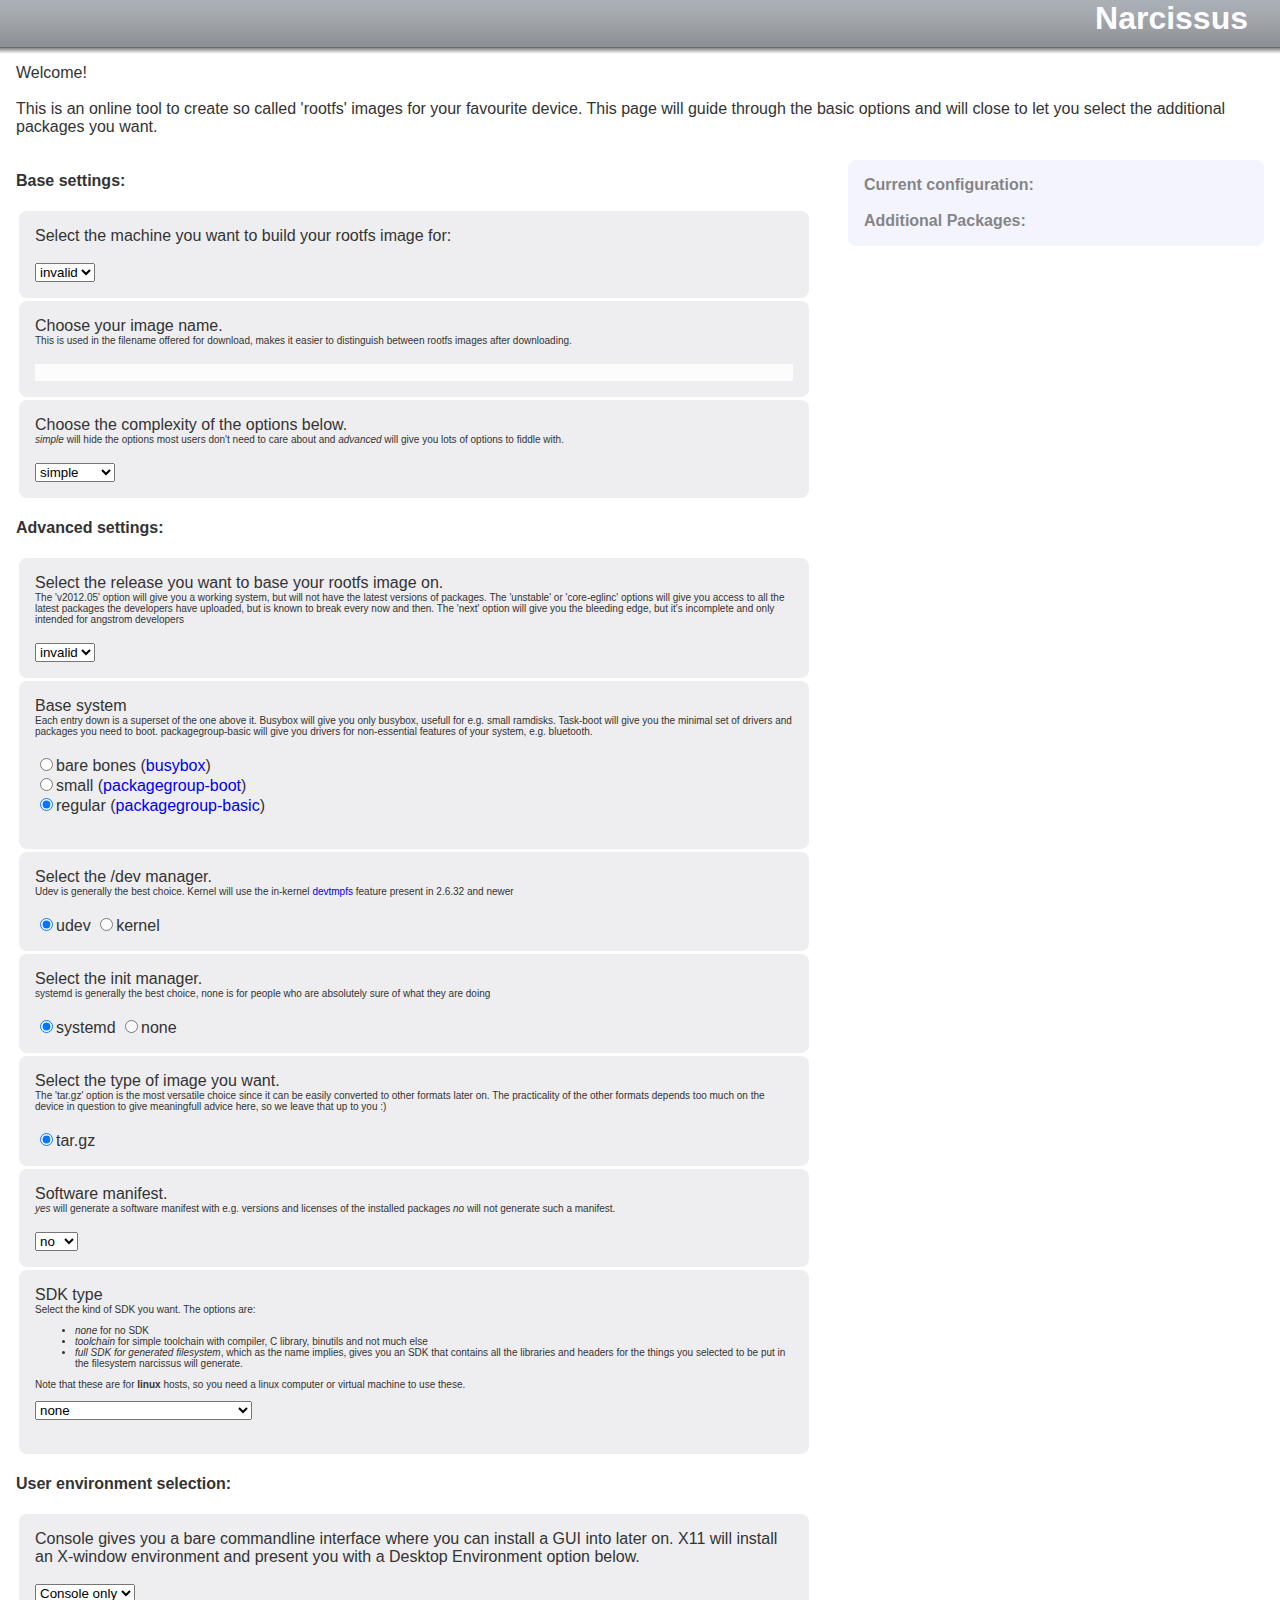
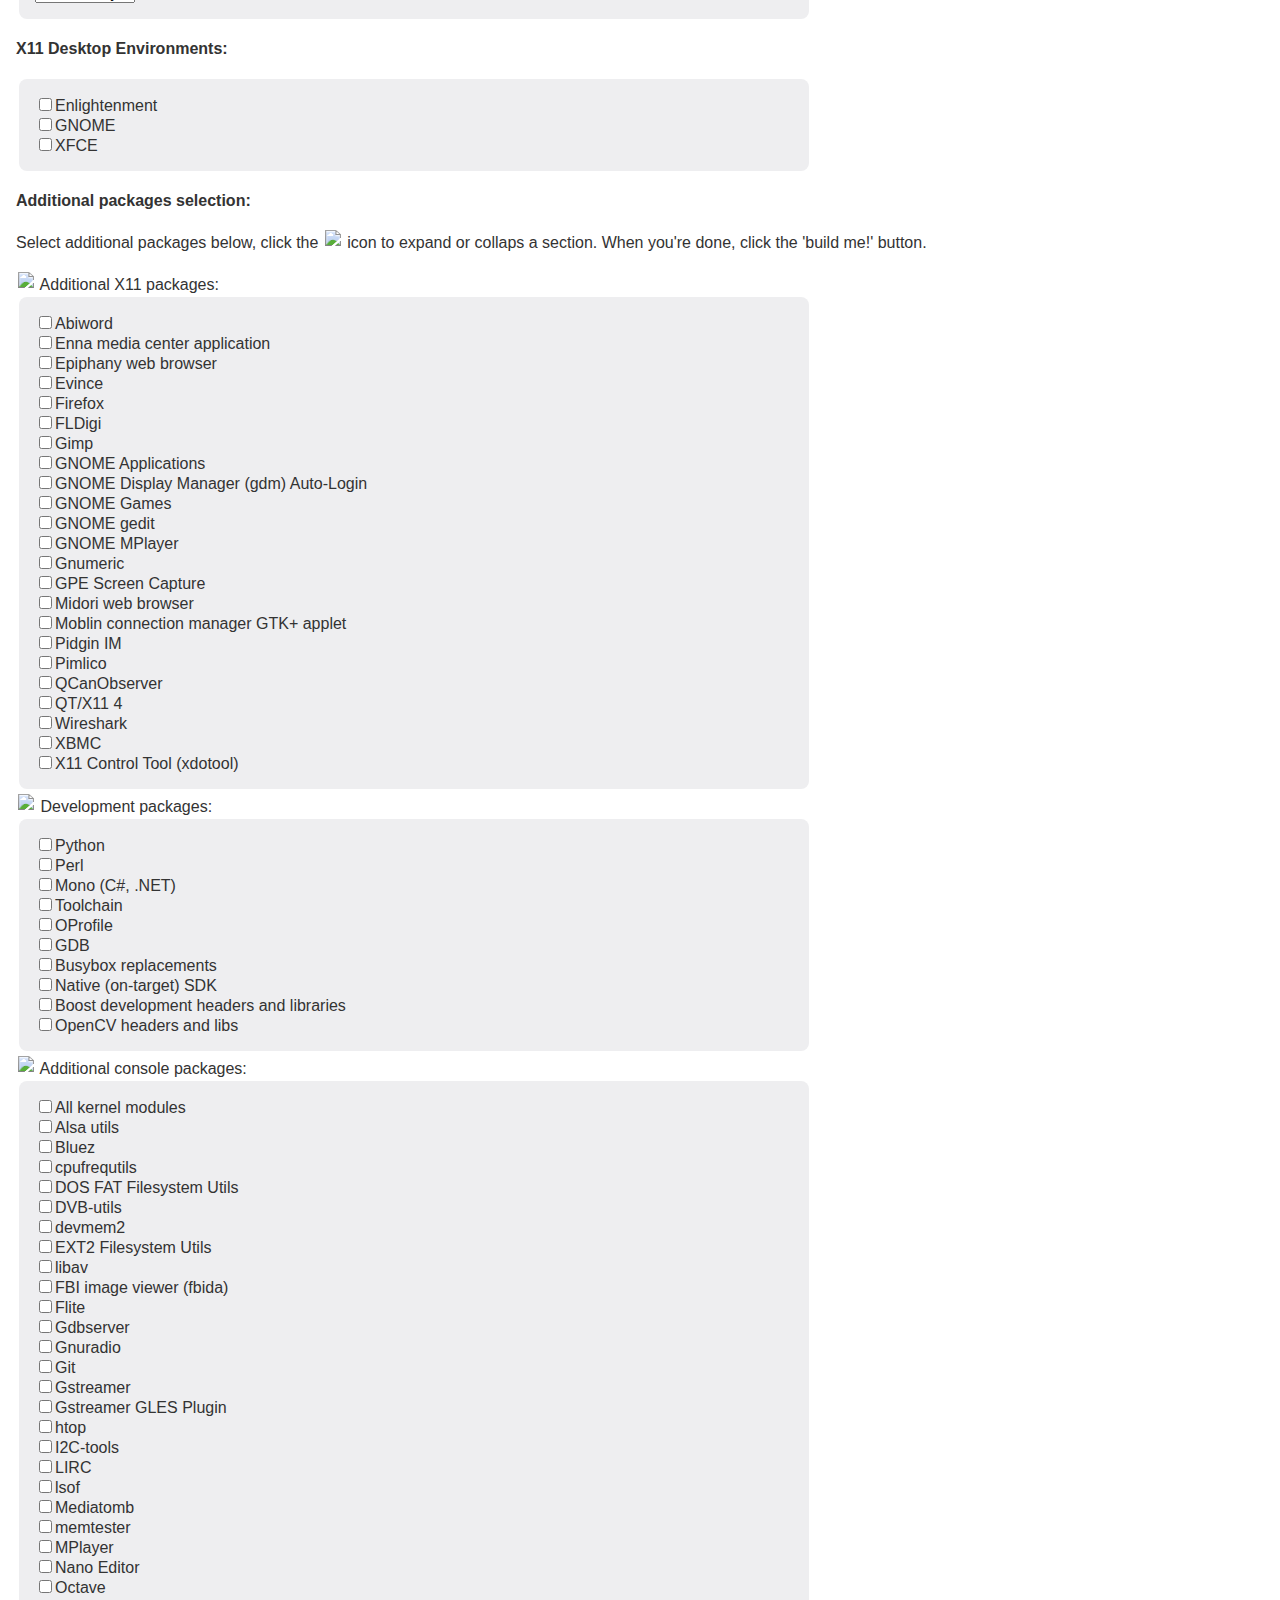
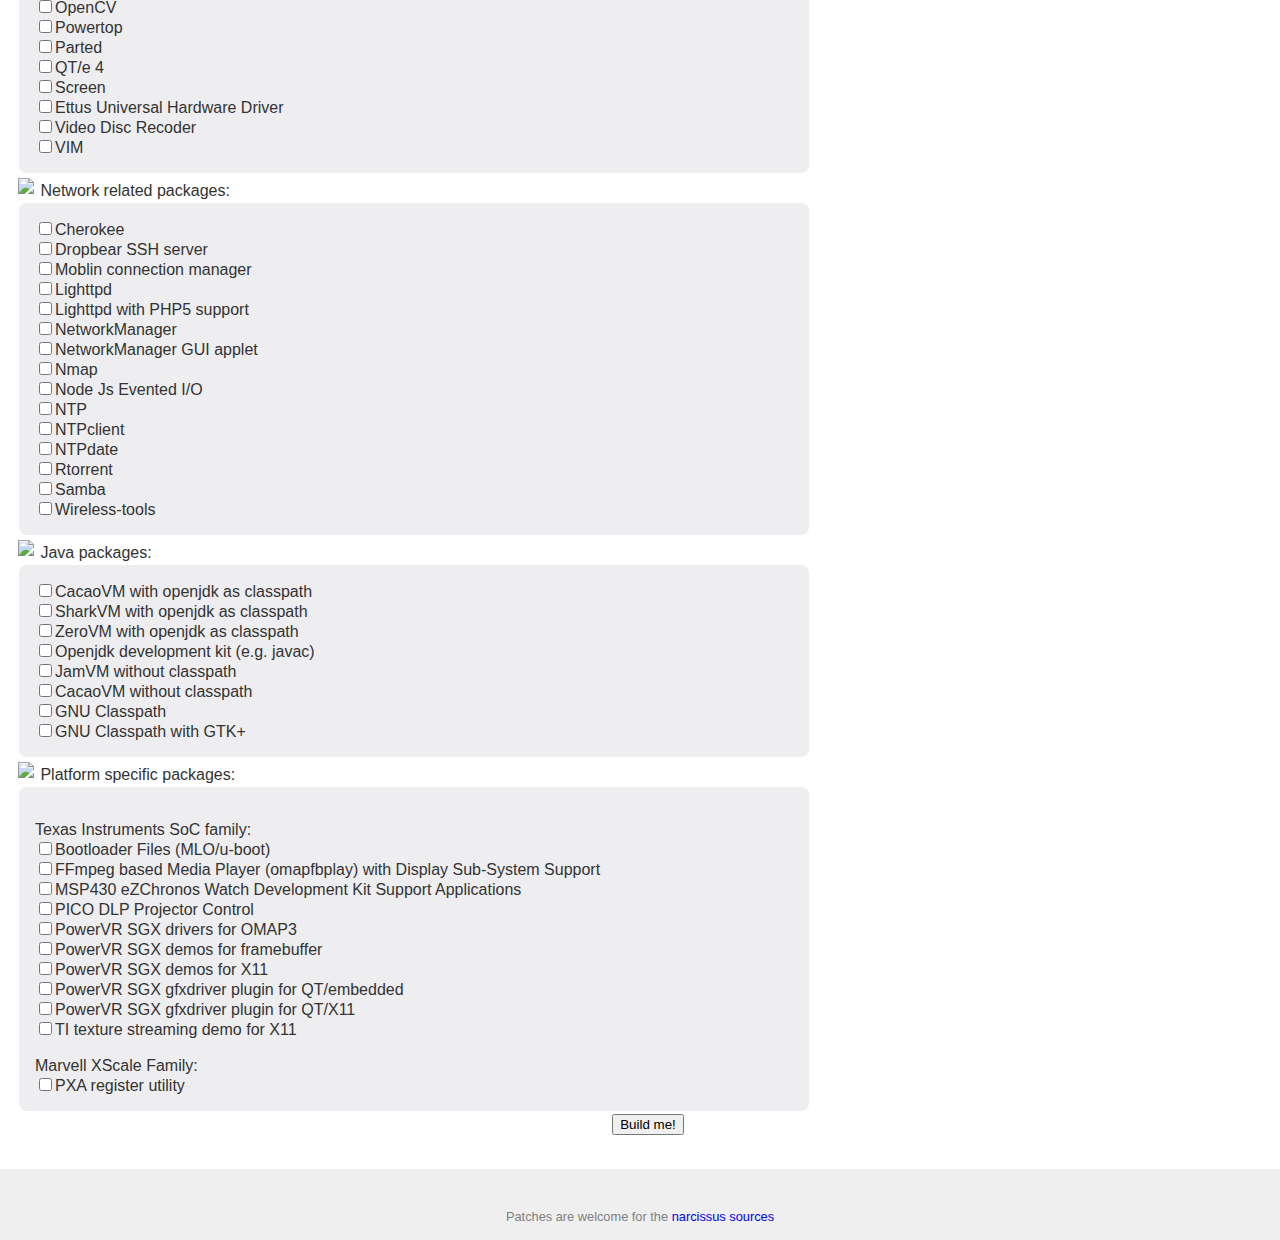
==== commit 1578c66c: "index.html: update to v2012.12 package names" ====
--- a/index.html
+++ b/index.html
@@ -42,7 +42,7 @@
 		<br/><b>Advanced settings:</b><br/><br/>
 
 			<div id="releasedialog" class="nblock">
-				Select the release you want to base your rootfs image on.<br/><font size="-2">The 'stable' option will give you a working system, but will not have the latest versions of packages. The 'unstable' option will give you access to all the latest packages the developers have uploaded, but is known to break every now and then. The 'next' option will give you the bleeding edge, but it's incomplete and only intended for angstrom developers</font><br/><br/>
+				Select the release you want to base your rootfs image on.<br/><font size="-2">The 'v2012.05' option will give you a working system, but will not have the latest versions of packages. The 'unstable' or 'core-eglinc' options will give you access to all the latest packages the developers have uploaded, but is known to break every now and then. The 'next' option will give you the bleeding edge, but it's incomplete and only intended for angstrom developers</font><br/><br/>
 				<div id="releaseconfig">
 					<div id='configlist'>
 						<select name="configs" onChange='showValues();'>
@@ -52,10 +52,10 @@
 				</div>
 			</div>
 			<div id="basesystemdialog" class="nblock">
-				Base system<br/> <font size="-2">Each entry down is a superset of the one above it. Busybox will give you only busybox, usefull for e.g. small ramdisks. Task-boot will give you the minimal set of drivers and packages you need to boot. task-basic will give you drivers for non-essential features of your system, e.g. bluetooth.</font><br/><br/>
+				Base system<br/> <font size="-2">Each entry down is a superset of the one above it. Busybox will give you only busybox, usefull for e.g. small ramdisks. Task-boot will give you the minimal set of drivers and packages you need to boot. packagegroup-basic will give you drivers for non-essential features of your system, e.g. bluetooth.</font><br/><br/>
                 <input type="radio" name="pkg" value="busybox base-files base-passwd">bare bones (<a href='http://www.angstrom-distribution.org/repo/?pkgname=busybox' target='foo'>busybox</a>)<br/>
-                <input type="radio" name="pkg" value="angstrom-task-boot">small (<a href='http://www.angstrom-distribution.org/repo/?pkgname=task-boot' target='foo'>task-boot</a>)<br/>
-                <input type="radio" name="pkg" value="angstrom-task-boot task-basic" checked="checked">regular (<a href='http://www.angstrom-distribution.org/repo/?pkgname=task-basic' target='foo'>task-basic</a>)<br/>
+                <input type="radio" name="pkg" value="angstrom-packagegroup-boot">small (<a href='http://www.angstrom-distribution.org/repo/?angstrom-packagegroup-boot' target='foo'>packagegroup-boot</a>)<br/>
+                <input type="radio" name="pkg" value="angstrom-packagegroup-boot packagegroup-basic" checked="checked">regular (<a href='http://www.angstrom-distribution.org/repo/?pkgname=packagegroup-basic' target='foo'>packagegroup-basic</a>)<br/>
                 <br/>
 			</div>
 
@@ -76,10 +76,6 @@
 			<div id='imagetypebox' class="nblock">
                 Select the type of image you want.<br/><font size="-2">The 'tar.gz' option is the most versatile choice since it can be easily converted to other formats later on. The practicality of the other formats depends too much on the device in question to give meaningfull advice here, so we leave that up to you :)</font><br/><br/>
 				<input name="imagetype" type="radio" checked="checked" value="tgz">tar.gz
-				<input name="imagetype" type="radio" value="sdimg">OMAP SD image
-				<input name="imagetype" type="radio" value="sdimg-ubi">OMAP SD+UBI image
-				<input name="imagetype" type="radio" value="ext2">ext2
-				<input name="imagetype" type="radio" value="ubifs">ubifs
 				<br/>
 			</div>
 
@@ -128,9 +124,9 @@
 			<div id='x11_wm_block'>
 				<br/><b>X11 Desktop Environments:</b><br/><br/>
 				<div  class="nblock">
-					<input type="checkbox" name="wm" value="xserver-nodm-init-systemd xserver-common ttf-dejavu-sans ttf-dejavu-sans-mono ttf-dejavu-common task-x11-server e-wm e-wm-config-standard e-wm-config-default">Enlightenment<br/>
-					<input type="checkbox" name="wm" value="task-gnome task-gnome-apps task-gnome-fonts task-gnome-themes task-gnome-xserver-base task-x11-server shadow">GNOME<br/>
-					<input type="checkbox" name="wm" value="task-x11-server task-xfce46-base task-xfce46-extras shadow">Xfce 4.6<br/>
+					<input type="checkbox" name="wm" value="xserver-nodm-init-systemd xserver-common ttf-dejavu-sans ttf-dejavu-sans-mono ttf-dejavu-common packagegroup-x11-server e-wm e-wm-config-standard e-wm-config-default">Enlightenment<br/>
+					<input type="checkbox" name="wm" value="packagegroup-gnome packagegroup-gnome-apps packagegroup-gnome-fonts packagegroup-gnome-themes packagegroup-gnome-xserver-base packagegroup-core-x11-server shadow">GNOME<br/>
+					<input type="checkbox" name="wm" value="packagegroup-core-x11-server packagegroup-xfce-base shadow">XFCE<br/>
 				</div>
 			</div>
 		</div>
@@ -150,13 +146,12 @@
 			<input type="checkbox" name="x11_packages" value="firefox">Firefox<br/>
 			<input type="checkbox" name="x11_packages" value="fldigi">FLDigi<br/>
 			<input type="checkbox" name="x11_packages" value="gimp">Gimp<br/>
-			<input type="checkbox" name="x11_packages" value="task-gnome-apps">GNOME Applications<br/>
+			<input type="checkbox" name="x11_packages" value="packagegroup-gnome-apps">GNOME Applications<br/>
 			<input type="checkbox" name="x11_packages" value="angstrom-gdm-autologin-hack">GNOME Display Manager (gdm) Auto-Login<br/>
 			<input type="checkbox" name="x11_packages" value="gnome-games">GNOME Games<br/>
 			<input type="checkbox" name="x11_packages" value="gedit">GNOME gedit<br/>
 			<input type="checkbox" name="x11_packages" value="gnome-mplayer">GNOME MPlayer<br/>	
 			<input type="checkbox" name="x11_packages" value="gnumeric">Gnumeric<br/>
-			<input type="checkbox" name="x11_packages" value="task-gpe-pim">GPE PIM suite<br/>
 			<input type="checkbox" name="x11_packages" value="gpe-scap">GPE Screen Capture<br/>
 			<input type="checkbox" name="x11_packages" value="midori">Midori web browser<br/>
 			<input type="checkbox" name="x11_packages" value="connman-gnome">Moblin connection manager GTK+ applet<br/>
@@ -165,7 +160,7 @@
             <input type="checkbox" name="x11_packages" value="qcanobserver libsocketcan1">QCanObserver<br/>
 			<input type="checkbox" name="x11_packages" value="qt4-demos qt4-plugin-imageformat-jpeg qt4-plugin-imageformat-svg qt-x11-qvfb">QT/X11 4<br/>
 			<input type="checkbox" name="x11_packages" value="wireshark">Wireshark<br/>
-			<input type="checkbox" name="x11_packages" value="xbmc libgles-omap3-x11wsegl">XBMC<br/>
+			<input type="checkbox" name="x11_packages" value="xbmc">XBMC<br/>
 			<input type="checkbox" name="x11_packages" value="xdotool">X11 Control Tool (xdotool)<br/>
 		</div>
 	</div>
@@ -175,24 +170,18 @@
 		<input type="checkbox" name="devel" value="python-core python-modules">Python<br/>
 		<input type="checkbox" name="devel" value="perl perl-modules">Perl<br/>
 		<input type="checkbox" name="devel" value="mono mono-mcs">Mono (C#, .NET)<br/>
-		<input type="checkbox" name="devel" value="task-native-sdk">Toolchain<br/>
+		<input type="checkbox" name="devel" value="packagegroup-native-sdk">Toolchain<br/>
 		<input type="checkbox" name="devel" value="oprofile">OProfile<br/>
 		<input type="checkbox" name="devel" value="gdb gdbserver">GDB<br/>
-		<input type="checkbox" name="devel" value="task-proper-tools">Busybox replacements<br/>
-		<input type="checkbox" name="devel" value="task-native-sdk">Native (on-target) SDK <br/>
-		<input type="checkbox" name="devel" value="task-qte-toolchain-target qt4-tools qmake2 qt4-embedded-mkspecs">Native (on-target) Qt Embedded SDK <br/>
-		<input type="checkbox" name="devel" value="qt4-x11-free-gles-dev">Native (on-target) Qt X11 SDK Development<br/>
-		<input type="checkbox" name="devel" value="u-boot-mkimage">Native (on-target) u-boot mkimage<br/>
+		<input type="checkbox" name="devel" value="packagegroup-proper-tools">Busybox replacements<br/>
+		<input type="checkbox" name="devel" value="packagegroup-sdk-target">Native (on-target) SDK <br/>
 		<input type="checkbox" name="devel" value="boost-dev">Boost development headers and libraries<br/>
-		<input type="checkbox" name="devel" value="alsa-dev alsa-lib-dev boost-dev bzip2-dev cmake curl-dev dbus-dev enca-dev faad2-dev ffmpeg-dev flac-dev glibc-gconv-ibm850 glibc-charmap-ibm850 git gperf libcdio-dev libfontconfig-dev libfribidi-dev libgles-omap3-dev libgles-omap3-x11wsegl libjasper-dev liblzo2-dev libmad-dev libmicrohttpd-dev libmms-dev libmodplug-dev libmysqlclient-dev libpcre-dev libsamplerate0-dev libsdl-image-1.2-dev libsdl-mixer-1.2-dev libsmbclient-dev libwavpack-dev libxinerama-dev libxmu-dev libxrandr-dev libxrender-dev libxt-dev libxtst-dev mpeg2dec-dev openssl-dev pkgconfig-dev python-devel task-native-sdk xdpyinfo zip">Beagleboard GSoC 2010 XBMC build dependencies<br/>
 		<input type="checkbox" name="devel" value="opencv-dev opencv-samples-dev">OpenCV headers and libs<br/>
-		<input type="checkbox" name="devel" value="task-sdk-gnuradio-native">Native (on-target) GNUradio SDK<br/>
 	</div>
 
 	<img src='img/expand.gif' onClick="toggleVisibility('console_packages');"> Additional console packages:<br/>
 	<div id='console_packages' class="nblock">
 		<input type="checkbox" name="console_packages" value="kernel-modules">All kernel modules<br/>
-		<input type="checkbox" name="console_packages" value="psplash-angstrom">Angstrom PSplash Screen<br/>
 		<input type="checkbox" name="console_packages" value="alsa-utils alsa-utils-alsamixer alsa-utils-aplay alsa-utils-amixer alsa-utils-aconnect alsa-utils-iecset alsa-utils-speakertest alsa-utils-aseqnet alsa-utils-aseqdump alsa-utils-alsaconf alsa-utils-alsactl">Alsa utils<br/>
 		<input type="checkbox" name="console_packages" value="bluez-utils">Bluez<br/>
 		<input type="checkbox" name="console_packages" value="cpufrequtils">cpufrequtils<br/>
@@ -210,7 +199,6 @@
 		<input type="checkbox" name="console_packages" value="gst-plugin-gles">Gstreamer GLES Plugin<br/>
 		<input type="checkbox" name="console_packages" value="htop">htop<br/>
 		<input type="checkbox" name="console_packages" value="i2c-tools">I2C-tools<br/>
-		<input type="checkbox" name="console_packages" value="jamvm">JamVM<br/>
 		<input type="checkbox" name="console_packages" value="lirc">LIRC<br/>
 		<input type="checkbox" name="console_packages" value="lsof">lsof<br/>
 		<input type="checkbox" name="console_packages" value="mediatomb">Mediatomb<br/>
@@ -220,6 +208,7 @@
 		<input type="checkbox" name="console_packages" value="octave">Octave<br/>
 		<input type="checkbox" name="console_packages" value="opencv-samples">OpenCV<br/>
 		<input type="checkbox" name="console_packages" value="powertop">Powertop<br/>
+		<input type="checkbox" name="console_packages" value="parted">Parted<br/>
 		<input type="checkbox" name="console_packages" value="qt4-embedded-demos qt4-embedded-plugin-gfxdriver-gfxvnc qt4-embedded-plugin-gfxdriver-gfxtransformed qt4-embedded qt4-embedded-fonts qt4-embedded-plugin-imageformat-svg qt4-embedded-plugin-imageformat-jpeg">QT/e 4<br/>
 		<input type="checkbox" name="console_packages" value="screen">Screen<br/>
 		<input type="checkbox" name="console_packages" value="uhd">Ettus Universal Hardware Driver<br/>
@@ -262,10 +251,7 @@
 	<div id='platform_packages' class="nblock">
 
 	<br/>Texas Instruments SoC family:<br/>
-		<input type="checkbox" name="platform_packages" value="u-boot angstrom-uboot-scripts">Bootloader Files (MLO/u-boot/scripts)<br/>
-		<input type="checkbox" name="platform_packages" value="am-benchmarks am-sysinfo">AM/OMAP benchmarks / system info<br/>
-		<input type="checkbox" name="platform_packages" value="matrix-gui">Matrix GUI for QT/X11<br/>
-		<input type="checkbox" name="platform_packages" value="omap-dss-doc">OMAP Display Sub System (DSS) Documentation<br/>
+		<input type="checkbox" name="platform_packages" value="u-boot">Bootloader Files (MLO/u-boot)<br/>
 		<input type="checkbox" name="platform_packages" value="omapfbplay">FFmpeg based Media Player (omapfbplay) with Display Sub-System Support<br/>
 		<input type="checkbox" name="platform_packages" value="ti-msp430-chronos-apps">MSP430 eZChronos Watch Development Kit Support Applications<br/>
 		<input type="checkbox" name="platform_packages" value="picodlp-control">PICO DLP Projector Control<br/>
@@ -275,15 +261,6 @@
 		<input type="checkbox" name="platform_packages" value="qt4-embedded-plugin-gfxdriver-gfxpvregl">PowerVR SGX gfxdriver plugin for QT/embedded<br/>
 		<input type="checkbox" name="platform_packages" value="qt4-plugin-graphicssystems-glgraphicssystem">PowerVR SGX gfxdriver plugin for QT/X11<br/>
 		<input type="checkbox" name="platform_packages" value="bc-cube-x11">TI texture streaming demo for X11<br/>
-
-	<br/>Various demonstration configs:<br/>
-		<input type="checkbox" name="platform_packages" value="task-beagleboard-demo psplash-angstrom">Original beagleboard demo<br/>
-		<input type="checkbox" name="platform_packages" value="shadow bash-sh psplash-angstrom task-basic-extended angstrom-task-gnome ti-dsplink-examples ti-codec-engine-examples ti-dmai-apps gstreamer-ti libgles-omap3-x11wsegl bc-cube-fb bc-cube-x11 mplayer omapfbplay cpufrequtils htop powertop ntpdate libgles-omap3-rawdemos libgles-omap3-x11demos abiword gnumeric epiphany memtester kernel-modules epiphany midori firefox gnome-mplayer gecko-mediaplayer-firefox-hack gpe-scap gst-plugin-gles alsa-utils alsa-utils-alsamixer alsa-utils-aplay alsa-utils-amixer alsa-utils-aconnect alsa-utils-iecset alsa-utils-speakertest alsa-utils-aseqnet alsa-utils-aseqdump alsa-utils-alsaconf alsa-utils-alsactl ti-msp430-chronos-apps git vim screen dosfstools omap-dss-doc gedit lsof matrix-gui matrix-tui am-benchmarks am-sysinfo e2fsprogs e2fsprogs-mke2fs nano nodejs qt4-demos qt4-plugin-imageformat-jpeg qt4-plugin-imageformat-svg qt-x11-qvfb qt4-embedded-demos qt4-embedded-plugin-gfxdriver-gfxvnc qt4-embedded-plugin-gfxdriver-gfxtransformed qt4-embedded qt4-embedded-fonts qt4-embedded-plugin-imageformat-svg qt4-embedded-plugin-imageformat-jpeg arora arora-e task-native-sdk task-qte-toolchain-target qt4-x11-free-gles-dev u-boot-mkimage picodlp-control  u-boot angstrom-uboot-scripts">Linuxtag 2010 beagleboard demo<br/>
-		<input type="checkbox" name="platform_packages" value="dosfstools e2fsprogs e2fsprogs-mke2fs mtd-utils alsa-utils alsa-utils-aplay mplayer memtester evtest i2c-tools cpufrequtils angstrom-uboot-scripts beagleboard-test-scripts nano dropbear">Beagleboard validation ramdisk<br/>
-		<input type="checkbox" name="platform_packages" value="task-beagleboard-validation-base u-boot ">Beagleboard validation base task<br/>
-		<input type="checkbox" name="platform_packages" value="task-beagleboard-validation-gui">Beagleboard validation E17 GUI task<br/>
-		<input type="checkbox" name="platform_packages" value="task-beagleboard-validation-gui-extras">Beagleboard validation GUI extras<br/>
-		<input type="checkbox" name="platform_packages" value="task-basic-extended task-beagleboard-validation-base task-omap-drivers angstrom-task-gnome angstrom-gdm-autologin-hack bash-sh midori gedit u-boot  vim vim-vimrc vim-syntax kernel-modules libgles-omap3-x11demos bc-cube-x11 opencv-samples-dev">Beagleboard validation GNOME image<br/> 
 
 	<br/>Marvell XScale Family:<br/>
 		<input type="checkbox" name="platform_packages" value="pxaregs">PXA register utility<br/>
